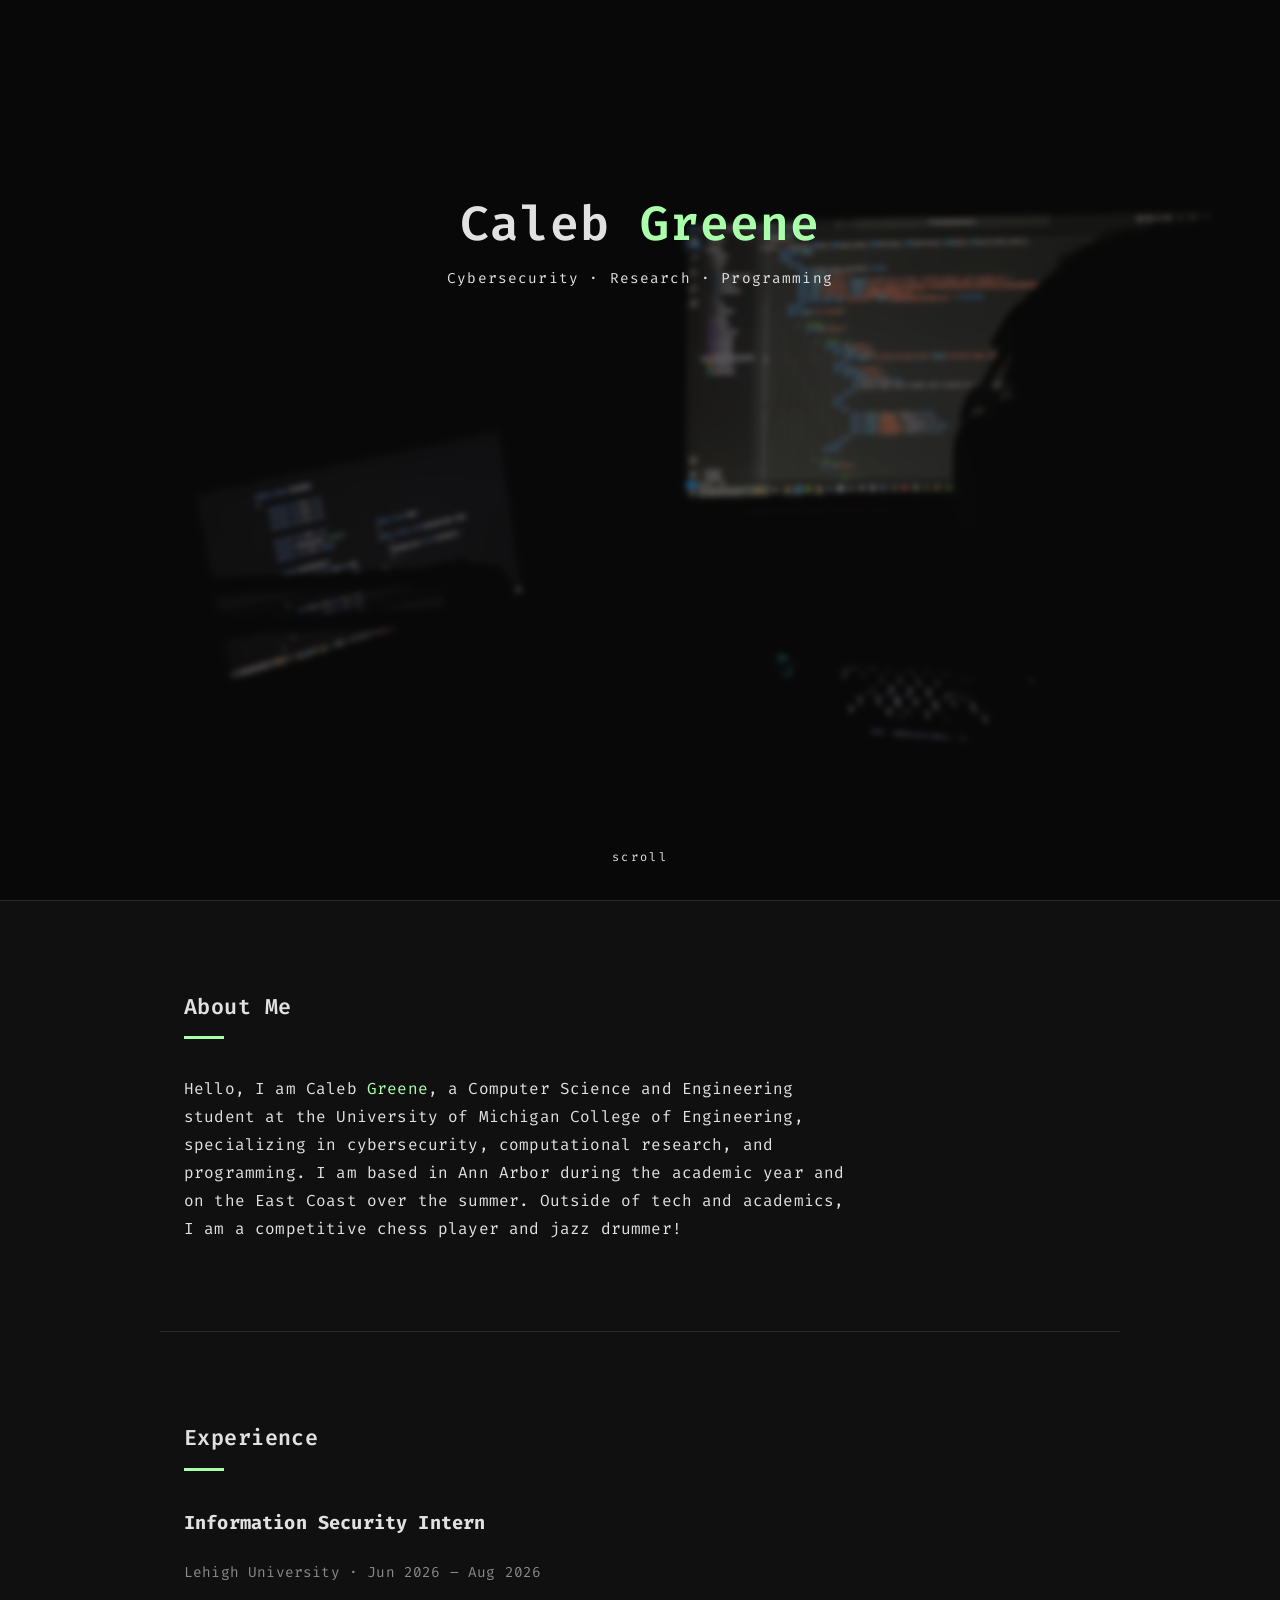
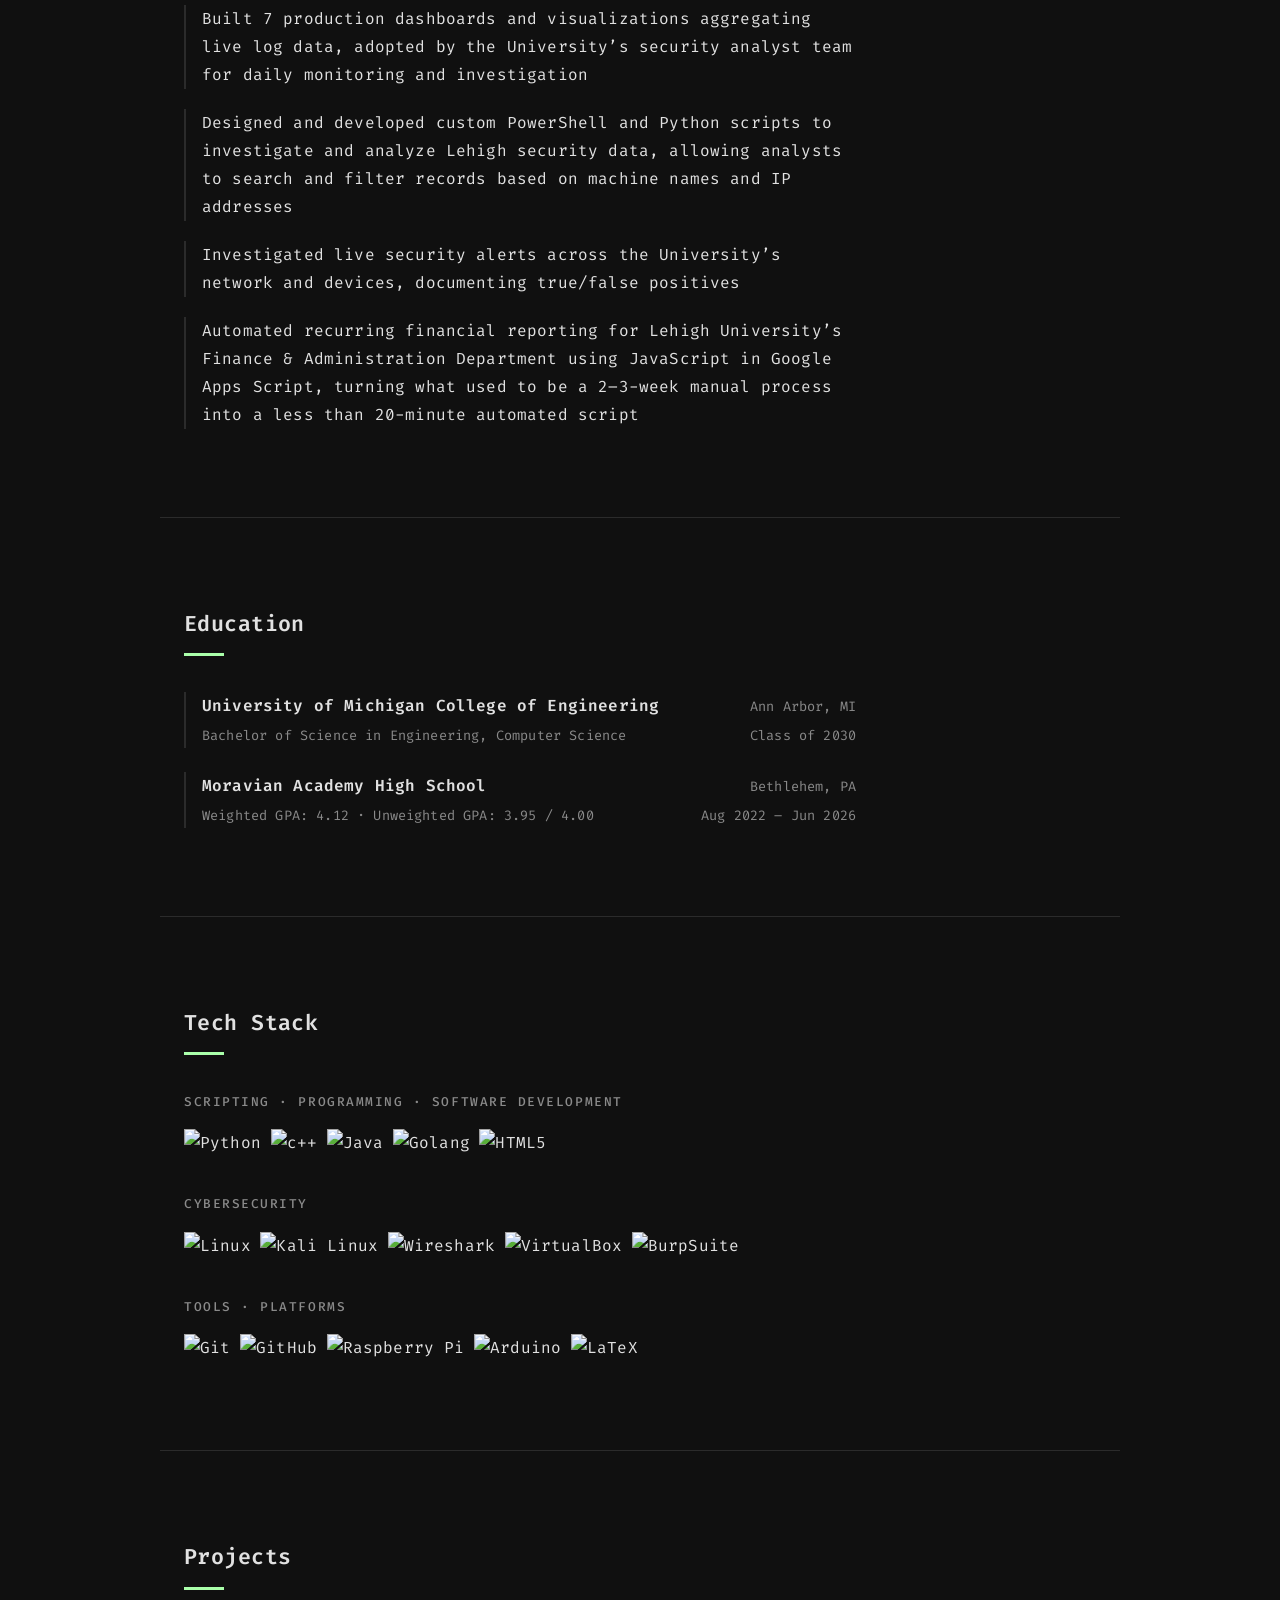
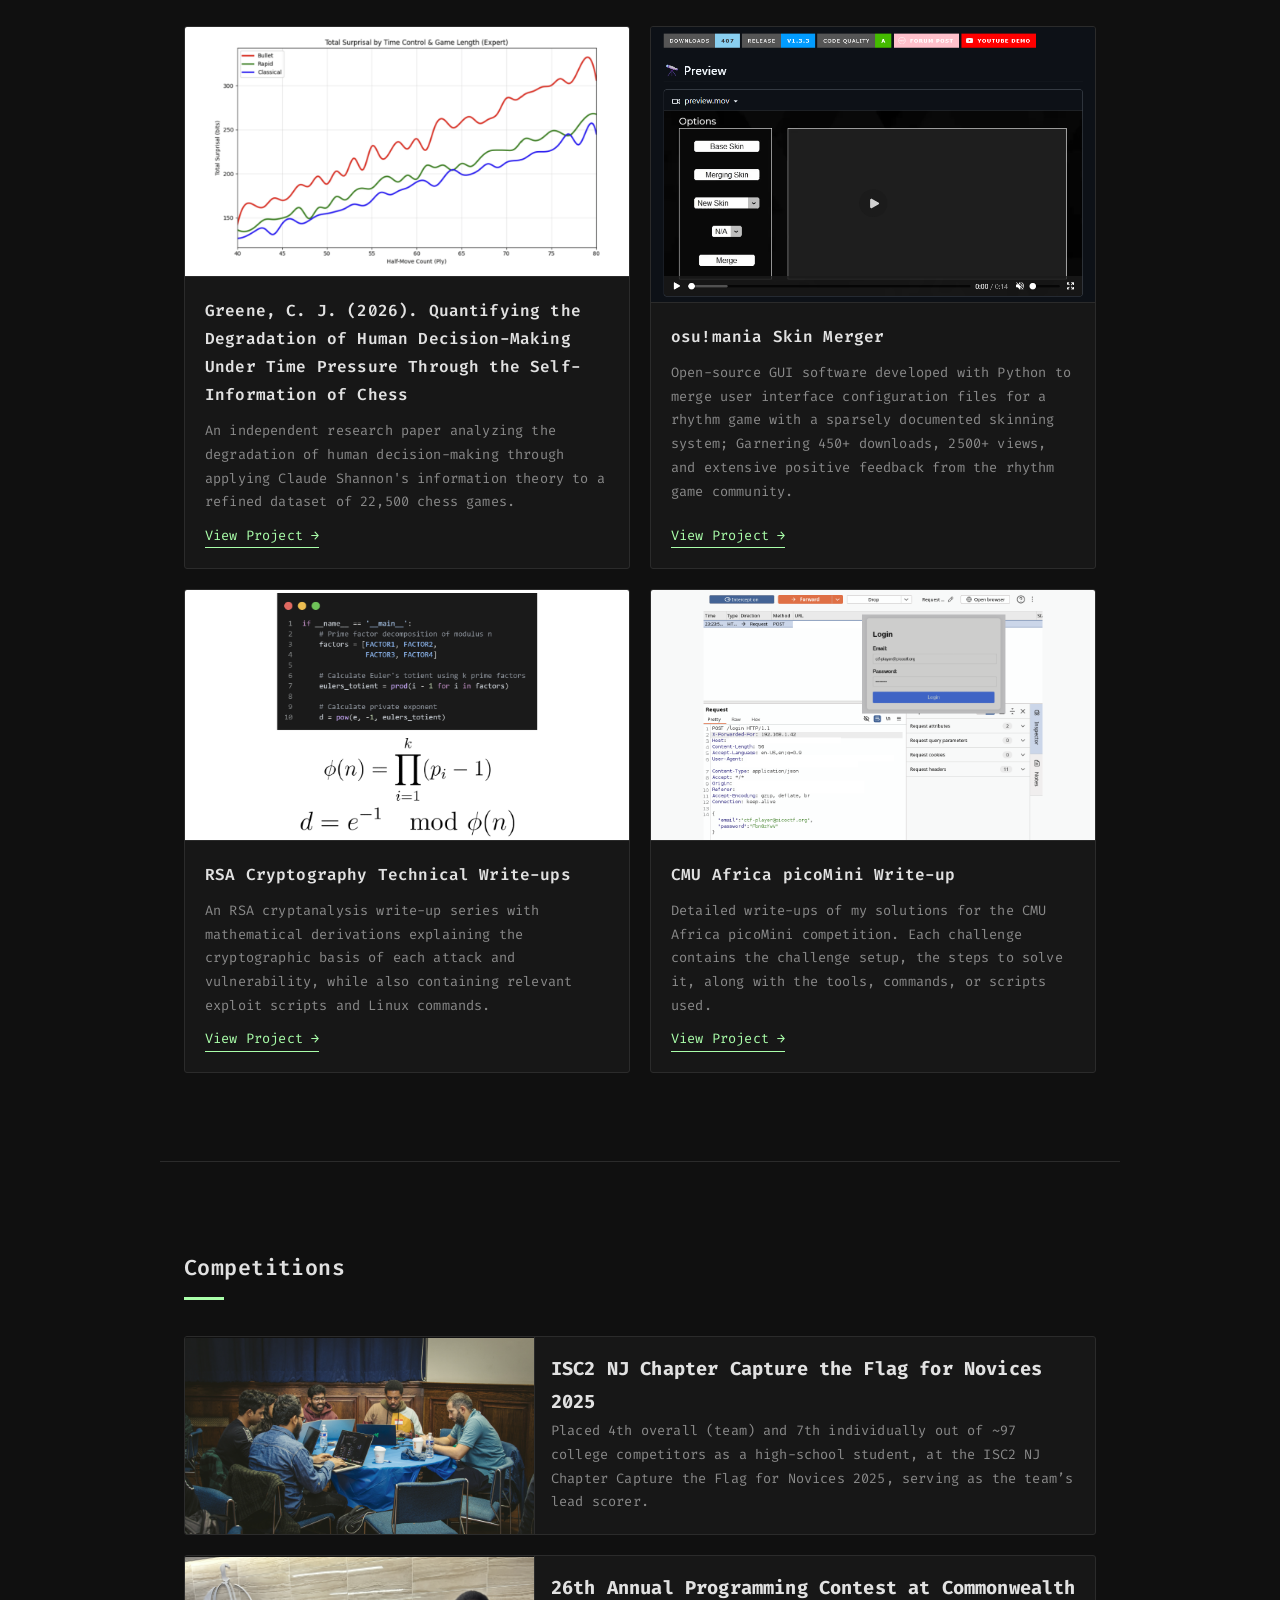
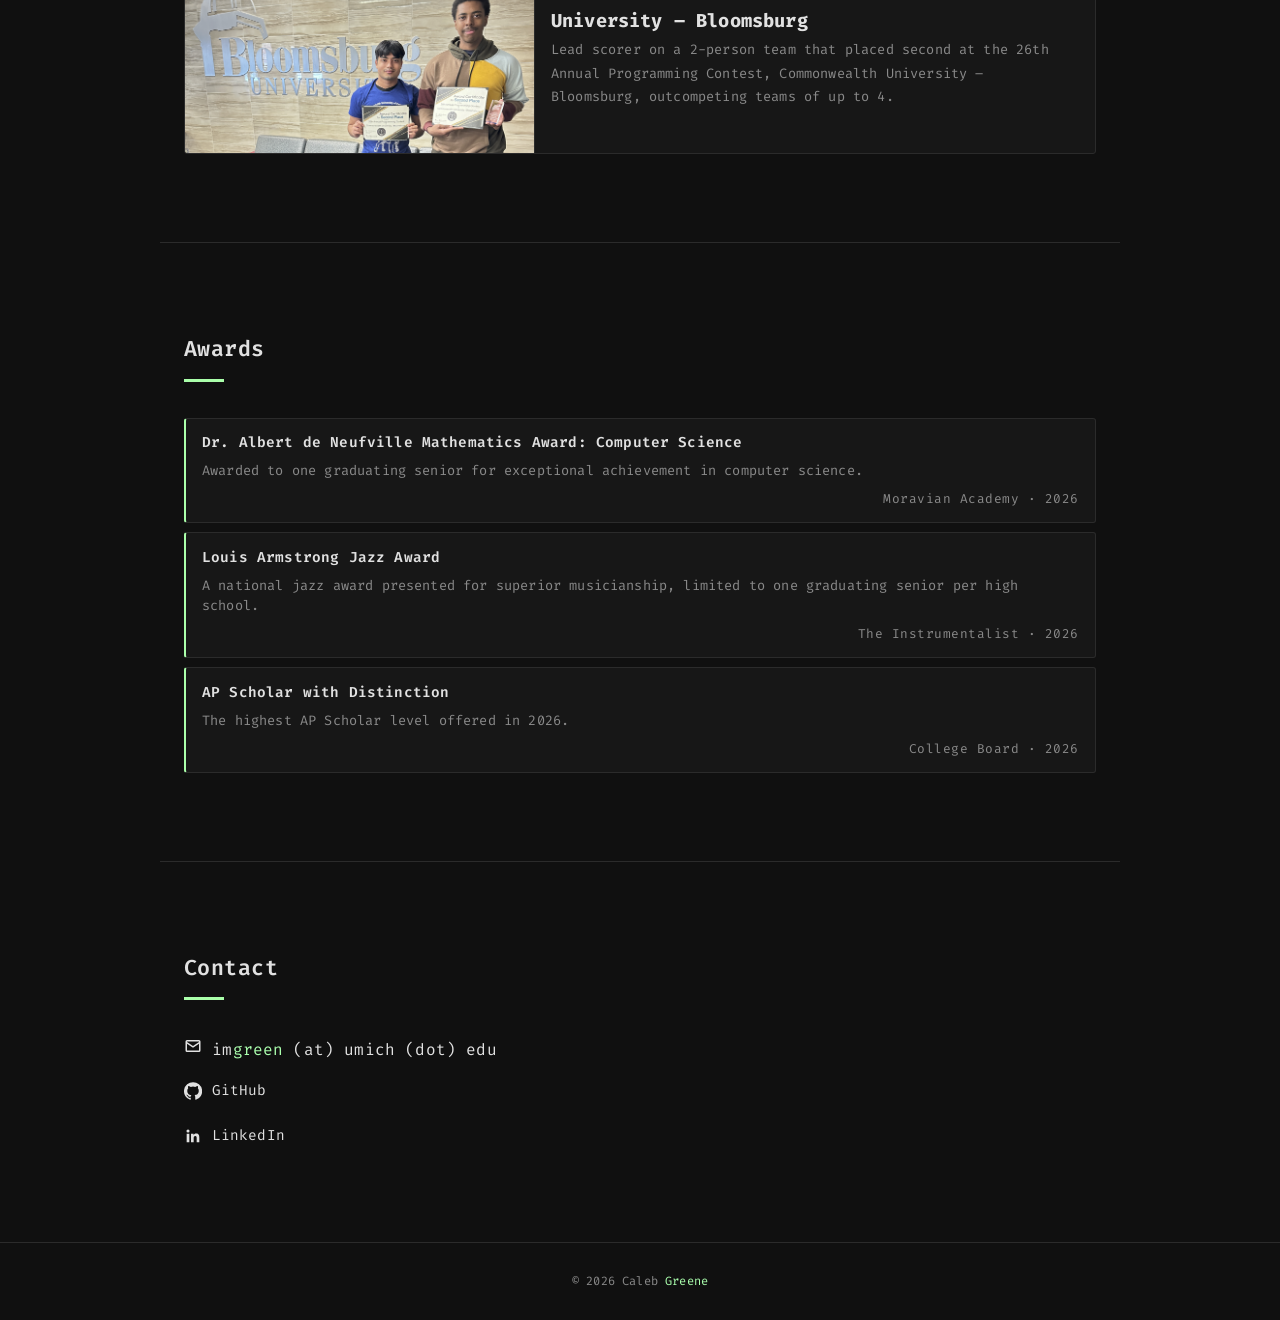
==== index.html @ 0a51665b "changed penetration testing to programming in about" ====
<!--
Website design notes :)

Symbols
  &rarr; Right arrow
  &larr; Left arrow
  &middot; Dot
  &ndash; n dash

-->

<!DOCTYPE html>
<html lang="en">

<head>
  <meta charset="UTF-8" />
  <meta name="viewport" content="width=device-width, initial-scale=1.0" />
  <title>Caleb Greene | Portfolio</title>
  <meta name="description" content="Caleb Greene's Cybersecurity & Research Portfolio Website" />
  <link rel="preconnect" href="https://fonts.googleapis.com" />
  <link rel="preconnect" href="https://fonts.gstatic.com" crossorigin />
  <link href="https://fonts.googleapis.com/css2?family=Fira+Code:wght@400;500;600&display=swap" rel="stylesheet" />
  <link rel="stylesheet" href="css/style.css" />

  <link rel="icon" type="image/x-icon" href="assets/favicon.png">

  <!-- import three js stuff for 3d model -->
  <script type="importmap">
    {
      "imports": {
        "three": "https://unpkg.com/three@0.185.1/build/three.module.js",
        "three/addons/": "https://unpkg.com/three@0.185.1/examples/jsm/"
      }
    }
  </script>
  <script type="module" src="js/land-model.js"></script>

</head>

<body>

  <!-- header -->
  <header class="site-header" id="siteHeader">
    <div class="inner">
      <span class="brand">Caleb <span style="color: #aaffad;">Greene</span></span>
      <nav aria-label="Primary">
        <a href="#about">About</a>
        <a href="#experience">Experience</a>
        <a href="#education">Education</a>
        <a href="#tech-stack">Tech Stack</a>
        <a href="#projects">Projects</a>
        <a href="#competitions">Competitions</a>
        <a href="#awards">Awards</a>
        <a href="#contact">Contact</a>
      </nav>
    </div>
  </header>

  <!-- landing page -->
  <div class="land" id="land">
    <img src="assets/bg.jpg" alt="Background Image" />
    <div class="land-content">
      <h1>Caleb <span data-hex="#aaffaa" style="color: #aaffaa;">Greene</span></h1>
      <p class="tagline">Cybersecurity &middot; Research &middot; Programming</p>
      <div class="land-model" id="landModel" role="img" aria-label="drag to rotate, scroll to zoom"></div>
    </div>
    <div class="scroll-cue">
      <span>scroll</span>
    </div>
  </div>

  <div class="land-spacer" aria-hidden="true"></div>

  <main>

    <!-- ============================== about ============================== -->
    <section class="section reveal" id="about">
      <h2>About Me</h2>
      <div class="about-text">
        <p>
          Hello, I am Caleb <span data-hex="#aaffaa" style="color: #aaffaa;">Greene</span>, a Computer Science and
          Engineering student at the University of Michigan College of Engineering, specializing in cybersecurity,
          computational research, and programming. I am based in Ann Arbor during the academic year and on the
          East Coast over the summer. Outside of tech and academics, I am a competitive chess player and jazz drummer!
        </p>
      </div>
    </section>

    <!-- ============================ experience =========================== -->
    <section class="section reveal" id="experience">
      <h2>Experience</h2>
      <div class="about-text">
        <h3>Information Security Intern</h3>
        <p class="dim">Lehigh University · Jun 2026 &ndash; Aug 2026</p>

        <div class="edu-entry">
          <div class="edu-line">
            <span class="edu-line__left">Built 7 production dashboards and visualizations aggregating live log data, adopted by the University’s security analyst team for daily monitoring and investigation</span>
          </div>
        </div>

        <div class="edu-entry">
          <div class="edu-line">
            <span class="edu-line__left">Designed and developed custom PowerShell and Python scripts to investigate and analyze Lehigh security data, allowing analysts to search and filter records based on machine names and IP addresses</span>
          </div>
        </div>

        <div class="edu-entry">
          <div class="edu-line">
            <span class="edu-line__left">Investigated live security alerts across the University’s network and devices, documenting true/false positives</span>
          </div>
        </div>

        <div class="edu-entry">
          <div class="edu-line">
            <span class="edu-line__left">Automated recurring financial reporting for Lehigh University’s Finance & Administration Department using JavaScript in Google Apps Script, turning what used to be a 2–3-week manual process into a less than 20-minute automated script</span>
          </div>
        </div>

      </div>
    </section>

    <!-- ============================ education =========================== -->
    <section class="section reveal" id="education">
      <h2>Education</h2>
      <div class="edu-list">

        <div class="edu-entry">
          <div class="edu-line edu-line--primary">
            <span class="edu-line__left">University of Michigan College of Engineering</span>
            <span class="edu-line__right">Ann Arbor, MI</span>
          </div>
          <div class="edu-line edu-line--secondary">
            <span class="edu-line__left">Bachelor of Science in Engineering, Computer Science</span>
            <span class="edu-line__right">Class of 2030</span>
          </div>
        </div>

        <div class="edu-entry">
          <div class="edu-line edu-line--primary">
            <span class="edu-line__left">Moravian Academy High School</span>
            <span class="edu-line__right">Bethlehem, PA</span>
          </div>
          <div class="edu-line edu-line--secondary">
            <span class="edu-line__left">Weighted GPA: 4.12 &middot; Unweighted GPA: 3.95 / 4.00</span>
            <span class="edu-line__right">Aug 2022 &ndash; Jun 2026</span>
          </div>
        </div>

      </div>
    </section>

    <!-- ============================== tech stack ============================= -->
    <section class="section reveal" id="tech-stack">
      <h2>Tech Stack</h2>

      <div class="skills-group">
        <h3>Scripting &middot; Programming &middot; Software Development</h3>
        <div class="badge-grid">
          <img src="https://img.shields.io/badge/python-e0e0e0?style=for-the-badge&logo=python&logoColor=121212"
            alt="Python" />
          <img src="https://img.shields.io/badge/c++-e0e0e0?style=for-the-badge&logo=cplusplus&logoColor=121212"
            alt="c++" />
          <img src="https://img.shields.io/badge/java-e0e0e0?style=for-the-badge&logo=openjdk&logoColor=121212"
            alt="Java" />
          <img src="https://img.shields.io/badge/golang-e0e0e0?style=for-the-badge&logo=go&logoColor=121212"
            alt="Golang" />
          <img src="https://img.shields.io/badge/html5-e0e0e0?style=for-the-badge&logo=html5&logoColor=121212"
            alt="HTML5" />
        </div>
      </div>

      <div class="skills-group">
        <h3>Cybersecurity</h3>
        <div class="badge-grid">
          <img src="https://img.shields.io/badge/linux-e0e0e0?style=for-the-badge&logo=linux&logoColor=121212"
            alt="Linux" />
          <img src="https://img.shields.io/badge/kali_linux-e0e0e0?style=for-the-badge&logo=kalilinux&logoColor=121212"
            alt="Kali Linux" />
          <img src="https://img.shields.io/badge/wireshark-e0e0e0?style=for-the-badge&logo=wireshark&logoColor=121212"
            alt="Wireshark" />
          <img src="https://img.shields.io/badge/virtualbox-e0e0e0?style=for-the-badge&logo=virtualbox&logoColor=121212"
            alt="VirtualBox" />
          <img src="https://img.shields.io/badge/burpsuite-e0e0e0?style=for-the-badge&logo=burpsuite&logoColor=121212"
            alt="BurpSuite" />
        </div>
      </div>

      <div class="skills-group">
        <h3>Tools &middot; Platforms</h3>
        <div class="badge-grid">
          <img src="https://img.shields.io/badge/git-e0e0e0?style=for-the-badge&logo=git&logoColor=121212" alt="Git" />
          <img src="https://img.shields.io/badge/github-e0e0e0?style=for-the-badge&logo=github&logoColor=121212"
            alt="GitHub" />
          <img
            src="https://img.shields.io/badge/raspberry_pi-e0e0e0?style=for-the-badge&logo=raspberry-pi&logoColor=121212"
            alt="Raspberry Pi" />
          <img src="https://img.shields.io/badge/arduino-e0e0e0?style=for-the-badge&logo=arduino&logoColor=121212"
            alt="Arduino" />
          <img src="https://img.shields.io/badge/latex-e0e0e0?style=for-the-badge&logo=latex&logoColor=121212"
            alt="LaTeX" />
        </div>
      </div>
    </section>

    <!-- ============================= projects ============================ -->
    <section class="section reveal" id="projects">
      <h2>Projects</h2>
      <div class="project-grid">

        <article class="project-card">
          <div class="thumb" aria-hidden="true">
            <img src="assets/chess_graph.png" alt="Chess research graph displaying total surprisal by time control & game length" />
          </div>

          <div class="body">
            <h3>Greene, C. J. (2026). Quantifying the Degradation of Human Decision-Making Under Time Pressure Through
              the Self-Information of Chess</h3>
            <p>An independent research paper analyzing the degradation of human decision-making through applying Claude
              Shannon's information theory to a refined dataset of 22,500 chess games.</p>
            <a class="view-link" href="projects/research.html">View Project →</a>
          </div>
        </article>

        <article class="project-card">
          <div class="thumb" aria-hidden="true">
            <img src="assets/osu.png" alt="Visual demo of the osu!mania skin merger GUI" />
          </div>
          <div class="body">
            <h3>osu!mania Skin Merger</h3>
            <p>Open-source GUI software developed with Python to merge user interface configuration files for a rhythm game with a
              sparsely documented skinning system; Garnering 450+ downloads, 2500+ views, and extensive positive feedback from the rhythm game community.</p>
            <a class="view-link" href="projects/osu!mania-Skin-Merger.html">View Project &rarr;</a>
          </div>
        </article>

        <article class="project-card">
          <div class="thumb" aria-hidden="true">
            <img src="assets/rsa_image.png" alt="Preview of the RSA cryptography technical write-ups" />
          </div>
          <div class="body">
            <h3>RSA Cryptography Technical Write-ups</h3>
            <p>An RSA cryptanalysis write-up series with mathematical derivations explaining the cryptographic basis of
              each attack and vulnerability, while also containing relevant exploit scripts and Linux commands.</p>
            <a class="view-link" href="projects/RSA-Cryptography-Technical-Write-ups.html">View Project &rarr;</a>
          </div>
        </article>

        <article class="project-card">
          <div class="thumb" aria-hidden="true">
            <img src="assets/cmuAfrica.png" alt="Preview of a web exploitation CTF challenge" />
          </div>
          <div class="body">
            <h3>CMU Africa picoMini Write-up</h3>
            <p>Detailed write-ups of my solutions for the CMU Africa picoMini competition. Each challenge contains the
              challenge setup, the steps to solve it, along with the tools, commands, or scripts used.</p>
            <a class="view-link" href="projects/CMU-Africa-picoMini-Writeup.html">View Project &rarr;</a>
          </div>
        </article>

      </div>
    </section>

    <!-- ============================= competitions ============================= -->
    <section class="section reveal" id="competitions">
      <h2>Competitions</h2>

      <div class="competition-grid">

        <article class="competition-card">
          <div class="competition-thumb" aria-hidden="true">
            <img src="assets/ctf_comp.png" alt="Photo of Caleb's team competing at the ISC2 NJ Chapter Capture the Flag for Novices 2025" />
          </div>
          <div class="body">
            <h3>ISC2 NJ Chapter Capture the Flag for Novices 2025</h3>
            <p>Placed 4th overall (team) and 7th individually out of ~97 college competitors as a high-school student,
              at the ISC2 NJ Chapter Capture the Flag for Novices 2025, serving as the team’s lead scorer.</p>
          </div>
        </article>

        <article class="competition-card">
          <div class="competition-thumb" aria-hidden="true">
            <img src="assets/BloomsburgPhoto.png" alt="Photo of Caleb holding the second place award" />
          </div>
          <div class="body">
            <h3>26th Annual Programming Contest at Commonwealth University – Bloomsburg</h3>
            <p>Lead scorer on a 2-person team that placed second at the 26th Annual Programming Contest, Commonwealth
              University – Bloomsburg, outcompeting teams of up to 4.</p>
          </div>
        </article>

      </div>
    </section>

    <!-- ============================= awards ============================= -->
    <section class="section reveal" id="awards">
      <h2>Awards</h2>
      <div class="award-grid">
        <article class="award-card">
          <h3>Dr. Albert de Neufville Mathematics Award: Computer Science</h3>
          <p class="award-desc">Awarded to one graduating senior for exceptional achievement in computer science.</p>
          <p class="award-from">Moravian Academy &middot; 2026</p>
        </article>

        <article class="award-card">
          <h3>Louis Armstrong Jazz Award</h3>
          <p class="award-desc">A national jazz award presented for superior musicianship, limited to one graduating senior per high school.</p>
          <p class="award-from">The Instrumentalist &middot; 2026</p>
        </article>

        <article class="award-card">
          <h3>AP Scholar with Distinction</h3>
          <p class="award-desc">The highest AP Scholar level offered in 2026.</p>
          <p class="award-from">College Board &middot; 2026</p>
        </article>
      </div>
    </section>

    <!-- ============================= contact ============================= -->
    <section class="section reveal" id="contact">
      <h2>Contact</h2>
      <div class="connections">
        <ul>
          <li>
            <svg viewBox="0 0 24 24" aria-hidden="true">
              <path
                d="M20 4H4a2 2 0 0 0-2 2v12a2 2 0 0 0 2 2h16a2 2 0 0 0 2-2V6a2 2 0 0 0-2-2zm0 2v.51l-8 5.33L4 6.51V6h16zM4 18V8.9l7.45 4.96a1 1 0 0 0 1.1 0L20 8.9V18H4z" />
            </svg>
            <span>im<span style="color: #aaffad;">green</span> (at) umich (dot) edu</span>
            </a>
          </li>
          <li>
            <a href="https://github.com/Greenest-Guy" target="_blank" rel="noopener">
              <svg viewBox="0 0 24 24" aria-hidden="true">
                <path
                  d="M12 .3a12 12 0 0 0-3.79 23.39c.6.11.82-.26.82-.58v-2.03c-3.34.73-4.04-1.61-4.04-1.61-.55-1.39-1.33-1.76-1.33-1.76-1.09-.75.08-.73.08-.73 1.2.08 1.84 1.24 1.84 1.24 1.07 1.84 2.81 1.31 3.5 1 .1-.78.42-1.31.76-1.61-2.66-.3-5.47-1.33-5.47-5.93 0-1.31.47-2.38 1.24-3.22-.13-.3-.54-1.52.11-3.18 0 0 1.01-.32 3.3 1.23a11.5 11.5 0 0 1 6.01 0c2.29-1.55 3.3-1.23 3.3-1.23.65 1.66.24 2.88.12 3.18.77.84 1.23 1.91 1.23 3.22 0 4.61-2.81 5.63-5.49 5.92.43.38.82 1.11.82 2.24v3.32c0 .32.21.7.82.58A12 12 0 0 0 12 .3z" />
              </svg>
              <span>GitHub</span>
            </a>
          </li>
          <li>
            <a href="https://www.linkedin.com/in/calebgreenecs/" target="_blank" rel="noopener">
              <svg viewBox="0 0 24 24" aria-hidden="true">
                <path
                  d="M20.45 20.45h-3.55v-5.57c0-1.33-.03-3.04-1.85-3.04-1.86 0-2.14 1.45-2.14 2.94v5.67H9.35V9h3.41v1.56h.05c.47-.9 1.63-1.85 3.36-1.85 3.6 0 4.27 2.37 4.27 5.46v6.28zM5.34 7.43a2.06 2.06 0 1 1 0-4.12 2.06 2.06 0 0 1 0 4.12zM7.12 20.45H3.55V9h3.57v11.45z" />
              </svg>
              <span>LinkedIn</span>
            </a>
          </li>
        </ul>
      </div>
    </section>

  </main>

  <footer>
    <p>© <span id="year">2026</span> Caleb <span style="color: #aaffad;">Greene</span></p>
  </footer>

  <script src="js/main.js"></script>
</body>

</html>
---- css/style.css ----
:root {
  --bg:          #101010;
  --header-card:   #171717;
  --border:      #2b2b2b;
  --text:        #e1e1e1;
  --subtext:    #8a8a8a;
  --accent:      #aaffaa;
  --mono: "Fira Code", ui-monospace, "SF Mono", "Roboto Mono",
          Menlo, Consolas, monospace;
}

* { margin: 0; padding: 0; box-sizing: border-box; }

html { scroll-behavior: smooth; }

body {
  background: var(--bg);
  color: var(--text);
  font-family: var(--mono);
  font-size: 16px;
  line-height: 1.75;
  letter-spacing: 0.01em;
  -webkit-font-smoothing: antialiased;
}

html, body {
  overflow-x: hidden;
  scrollbar-width: none; /* bye bye scroll bar */
}

::selection { background: var(--accent); color: #121212; }

img { display: block; max-width: 100%; }

/* --------------------------------------------------------------------------
   links
   -------------------------------------------------------------------------- */

a {
  color: var(--text);
  text-decoration: none;
  border-bottom: 1px solid transparent;
  transition: color 160ms ease, border-color 160ms ease;
}

a:hover,
a:focus-visible {
  color: var(--accent);
  border-bottom-color: var(--accent);
}

:focus-visible {
  outline: 2px solid var(--accent);
  outline-offset: 3px;
}

/* --------------------------------------------------------------------------
   header
   -------------------------------------------------------------------------- */

.site-header {
  position: fixed;
  top: 0; left: 0; right: 0;
  z-index: 20;
  background: var(--header-card);
  border-bottom: 1px solid var(--border);
  opacity: 0;
  pointer-events: none;
  transform: translateY(-6px);
  transition: opacity 240ms ease, transform 240ms ease;
}

.site-header.is-visible {
  opacity: 1;
  pointer-events: auto;
  transform: translateY(0);
}

.site-header .inner {
  max-width: 960px;
  margin: 0 auto;
  padding: 0.75rem 1.5rem;
  display: flex;
  align-items: baseline;
  justify-content: space-between;
  gap: 1rem;
}

.site-header .brand {
  font-size: 0.9rem;
  font-weight: 600;
  color: var(--text);
}

.site-header nav {
  display: flex;
  gap: 1.25rem;
  flex-wrap: wrap;
}

.site-header nav a {
  font-size: 0.8rem;
  color: var(--subtext);
}

.site-header nav a:hover,
.site-header nav a:focus-visible { color: var(--accent); }

/* subpages always show the header */
.site-header.always-on {
  opacity: 1;
  pointer-events: auto;
  transform: none;
}

/* remove header if it doesnt fit */
@media (max-width: 640px) {
  .site-header nav { display: none; }
}

/* --------------------------------------------------------------------------
   landing page
   -------------------------------------------------------------------------- */

.land {
  position: fixed;
  inset: 0;
  z-index: 0;
  will-change: opacity;
}

.land img {
  width: 100%;
  height: 100%;
  object-fit: cover;
  filter: blur(3px);
  transform: scale(1.05);
}

.land::after {
  content: "";
  position: absolute;
  inset: 0;
  background: rgba(18, 18, 18, 0.45);
}

.land-content {
  position: absolute;
  inset: 0;
  z-index: 1;
  display: flex;
  flex-direction: column;
  align-items: center;
  justify-content: center;
  gap: 1.5rem;
  padding: 1.5rem;
  text-align: center;
}

.land-content h1 {
  font-size: clamp(3rem, 4vw, 2.4rem);
  font-weight: 600;
  letter-spacing: 0.02em;
  line-height: .75;
  color: var(--text);
}

.land-content .tagline {
  font-size: 0.9rem;
  letter-spacing: 0.08em;
  color: var(--text);
}

.land-model {
  width: min(520px, 88vw);
  height: min(42vh, 380px);
  cursor: grab;
}

.land-model:active { cursor: grabbing; }

.land-model canvas { display: block; }

.scroll-cue {
  position: absolute;
  z-index: 1;
  bottom: 2rem;
  left: 50%;
  transform: translateX(-50%);
  display: flex;
  flex-direction: column;
  align-items: center;
  gap: 0.4rem;
  color: var(--text);
  animation: cue-pulse 2.2s ease-in-out infinite;
}

.scroll-cue span {
  font-size: 0.75rem;
  letter-spacing: 0.2em;
  text-transform: lowercase;
}

.scroll-cue svg { display: block; }

@keyframes cue-pulse {
  0%, 100% { opacity: 0.45; transform: translateX(-50%) translateY(0); }
  50%      { opacity: 1;    transform: translateX(-50%) translateY(5px); }
}

.land-spacer { height: 100vh; }

/* --------------------------------------------------------------------------
   main content
   -------------------------------------------------------------------------- */

main {
  position: relative;
  z-index: 10;
  background: var(--bg);
  border-top: 1px solid var(--border);
}

.section {
  max-width: 960px;
  margin: 0 auto;
  padding: 5.5rem 1.5rem;
}

.section + .section { border-top: 1px solid var(--border); }

.section > h2 {
  font-size: 1.35rem;
  font-weight: 600;
  letter-spacing: 0.02em;
  margin-bottom: 2.25rem;
}

.section > h2::after {
  content: "";
  display: block;
  width: 2.5rem;
  height: 3px;
  margin-top: 0.6rem;
  background: var(--accent);
}

/* --------------------------------------------------------------------------
   about
   -------------------------------------------------------------------------- */

.about-text {
  max-width: 42rem;
  display: grid;
  gap: 1.25rem;
}

.about-text p { color: var(--text); }
.about-text .dim { color: var(--subtext); font-size: 0.9rem; }

/* --------------------------------------------------------------------------
   skills
   -------------------------------------------------------------------------- */

.skills-group { margin-bottom: 2.25rem; }
.skills-group:last-child { margin-bottom: 0; }

.skills-group h3 {
  font-size: 0.8rem;
  font-weight: 500;
  color: var(--subtext);
  letter-spacing: 0.12em;
  text-transform: uppercase;
  margin-bottom: 1rem;
}

.badge-grid {
  display: flex;
  flex-wrap: wrap;
  gap: 0.6rem;
}

.badge-grid img {
  height: 28px;
  transition: transform 160ms ease, opacity 160ms ease;
}

/* --------------------------------------------------------------------------
   projects
   -------------------------------------------------------------------------- */

.project-grid {
  display: grid;
  grid-template-columns: repeat(2, 1fr);
  gap: 1.25rem;
}

.project-card {
  display: flex;
  flex-direction: column;
  background: var(--header-card);
  border: 1px solid var(--border);
  border-radius: 3px;
  overflow: hidden;
  transition: border-color 180ms ease, transform 180ms ease;
}

.thumb {
  aspect-ratio: 16 / 9;
  background: var(--bg);
  border-bottom: 1px solid var(--border);
  display: flex;
  align-items: center;
  justify-content: center;
  color: var(--subtext);
  font-size: 0.75rem;
  letter-spacing: 0.15em;
}

.project-card .body {
  padding: 1.25rem;
  display: flex;
  flex-direction: column;
  gap: 0.6rem;
  flex: 1;
}

.project-card h3 { font-size: 1rem; font-weight: 600; }

.project-card p {
  font-size: 0.85rem;
  color: var(--subtext);
  flex: 1;
}

.view-link {
  align-self: flex-start;
  font-size: 0.85rem;
  color: var(--accent);
  border-bottom: 1px solid var(--accent);
}

.view-link:hover,
.view-link:focus-visible { color: var(--text); border-bottom-color: var(--text); }

/* --------------------------------------------------------------------------
   competitions
   -------------------------------------------------------------------------- */
.competition-grid {
  display: grid;
  gap: 1.25rem;
}

.competition-card {
  display: flex;
  flex-direction: row;
  background: var(--header-card);
  border: 1px solid var(--border);
  border-radius: 3px;
  overflow: hidden;
  transition: border-color 180ms ease, transform 180ms ease;
}

.competition-thumb {
  flex: 0 0 350px;
  aspect-ratio: 16 / 9;
  background: var(--bg);
  border-bottom: none;
  border-right: 1px solid var(--border);
  display: flex;
  align-items: center;
  justify-content: center;
  color: var(--subtext);
  font-size: 0.75rem;
  letter-spacing: 0.15em;
}

.competition-card > *:not(.competition-thumb) {
  flex: 1;
  padding: 1rem;
  min-width: 0;
}

.competition-card .body {
  flex: 1;
  padding: 1rem;
  min-width: 0;
}

.competition-card p {
  font-size: 0.85rem;
  color: var(--subtext);
  flex: 1;
}

/* --------------------------------------------------------------------------
   contact
   -------------------------------------------------------------------------- */

.connections ul {
  list-style: none;
  display: grid;
  gap: 0.9rem;
}

.connections a {
  display: inline-flex;
  align-items: center;
  gap: 0.6rem;
  font-size: 0.9rem;
}

.connections svg {
  width: 18px;
  height: 18px;
  fill: currentColor;
  flex-shrink: 0;
}

/* --------------------------------------------------------------------------
   footer
   -------------------------------------------------------------------------- */

footer {
  position: relative;
  z-index: 10;
  background: var(--bg);
  border-top: 1px solid var(--border);
  text-align: center;
  padding: 1.75rem 1.5rem;
  font-size: 0.75rem;
  color: var(--subtext);
}

/* --------------------------------------------------------------------------
   project subpages
   -------------------------------------------------------------------------- */

.subpage {
  max-width: 860px;
  margin: 0 auto;
  padding: 6.5rem 1.5rem 4rem;
}

.subpage .back {
  font-size: 0.8rem;
  color: var(--subtext);
}

.subpage h1 {
  font-size: 1.6rem;
  font-weight: 600;
  margin: 1.5rem 0 2rem;
}

.subpage h1::after {
  content: "";
  display: block;
  width: 2.5rem;
  height: 3px;
  margin-top: 0.6rem;
  background: var(--accent);
}

.primary-image {
  aspect-ratio: 16 / 8;
  background: var(--header-card);
  border: 1px solid var(--border);
  border-radius: 3px;
  display: flex;
  align-items: center;
  justify-content: center;
  color: var(--subtext);
  font-size: 0.8rem;
  letter-spacing: 0.15em;
  margin-bottom: 2.5rem;
}

.primary-image img {
  width: 100%;
  height: 100%;
  object-fit: fill;
}

.subpage h2 {
  font-size: 0.8rem;
  font-weight: 500;
  color: var(--subtext);
  letter-spacing: 0.12em;
  text-transform: uppercase;
  margin-bottom: 1rem;
}

.subpage section { margin-bottom: 2.5rem; }

.subpage .description { max-width: 42rem; display: grid; gap: 1.1rem; }

.repo-link {
  display: inline-block;
  background: var(--accent);
  border: 1px solid var(--accent);
  border-radius: 3px;
  color: #121212;
  font-size: 0.85rem;
  padding: 0.65rem 1.5rem;
}

.repo-link:hover,
.repo-link:focus-visible {
  background: #d6fbd7;
  border-color: var(--accent);
  color: #121212;
}

/* --------------------------------------------------------------------------
   scroll reveal
   -------------------------------------------------------------------------- */

.reveal {
  opacity: 0;
  transform: translateY(14px);
  transition: opacity 500ms ease, transform 500ms ease;
}

.reveal.in { opacity: 1; transform: none; }

@media (prefers-reduced-motion: reduce) {
  html { scroll-behavior: auto; }
  .scroll-cue { animation: none; }
  .reveal { opacity: 1; transform: none; transition: none; }
  .project-card, .badge-grid img { transition: none; }
}

/* --------------------------------------------------------------------------
   responsive
   -------------------------------------------------------------------------- */

@media (max-width: 720px) {
  .project-grid { grid-template-columns: 1fr; }
  .section { padding: 4rem 1.25rem; }

  .competition-card {
    flex-direction: column;
  }
  .competition-thumb {
    flex: 0 0 auto;
    width: 100%;
    border-right: none;
    border-bottom: 1px solid var(--border);
  }

  .award-card {
    flex-direction: column;
    align-items: flex-start;
    gap: 0.3rem;
  }
  .award-card h3,
  .award-card .award-desc,
  .award-card .award-from {
    white-space: normal;
    width: 100%;
    min-width: 0;
    overflow-wrap: break-word;
    flex-shrink: 1;
  }
  .award-card .award-desc {
    overflow: visible;
    text-overflow: clip;
  }
}

/* --------------------------------------------------------------------------
   education
   -------------------------------------------------------------------------- */

.edu-list {
  display: grid;
  gap: 1.5rem;
  max-width: 42rem;
}

.edu-entry {
  padding-left: 1rem;
  border-left: 2px solid var(--border);
  transition: border-color 180ms ease;
}


.edu-line {
  display: flex;
  justify-content: space-between;
  align-items: baseline;
  gap: 1rem;
}

.edu-line__right {
  text-align: right;
  color: var(--subtext);
  white-space: nowrap;
  flex-shrink: 0;
  font-size: 0.85rem;
}

.edu-line--primary .edu-line__left {
  font-weight: 600;
  color: var(--text);
}

.edu-line--secondary {
  margin-top: 0.25rem;
}

.edu-line--secondary .edu-line__left {
  color: var(--subtext);
  font-size: 0.85rem;
}

/* --------------------------------------------------------------------------
   awards
   -------------------------------------------------------------------------- */

.award-grid {
  display: grid;
  grid-template-columns: 1fr;
  gap: 0.6rem;
}

.award-card {
  display: grid;
  grid-template-columns: 1fr auto;
  align-items: baseline;
  column-gap: 1rem;
  row-gap: 0.4rem;
  background: var(--header-card);
  border: 1px solid var(--border);
  border-left: 2px solid var(--accent);
  border-radius: 3px;
  padding: 0.7rem 1rem;
  transition: border-color 180ms ease;
}

.award-card h3 {
  grid-column: 1;
  font-size: 0.9rem;
  font-weight: 600;
  color: var(--text);
  overflow-wrap: break-word;
}

.award-card .award-from {
  grid-column: 2;
  text-align: right;
  font-size: 0.8rem;
  color: var(--subtext);
  letter-spacing: 0.04em;
  white-space: nowrap;
}

.award-card .award-desc {
  grid-column: 1 / -1;
  font-size: 0.85rem;
  line-height: 1.5;
  color: var(--subtext);
}

.award-card .award-desc:empty {
  display: none;
}

@media (max-width: 520px) {
  .award-card {
    grid-template-columns: 1fr;
  }

  .award-card .award-from {
    grid-column: 1;
    text-align: left;
  }
}
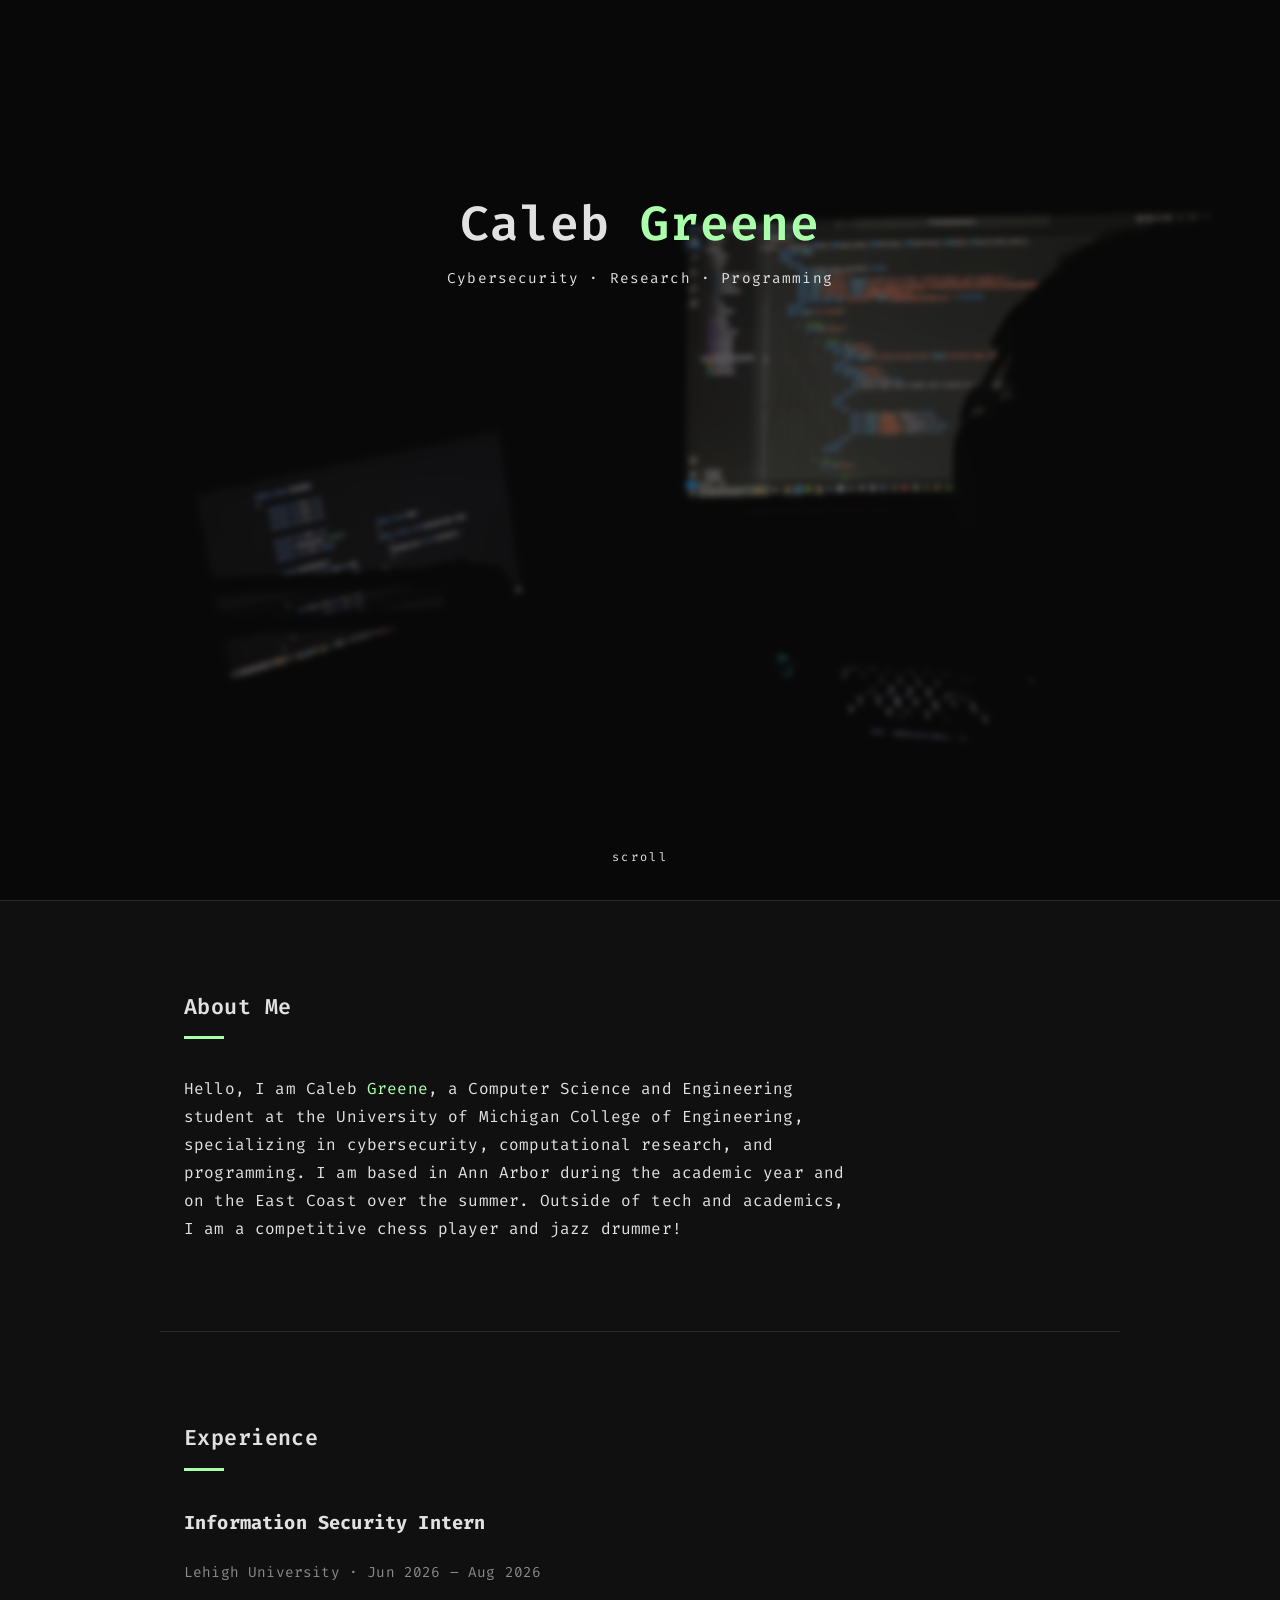
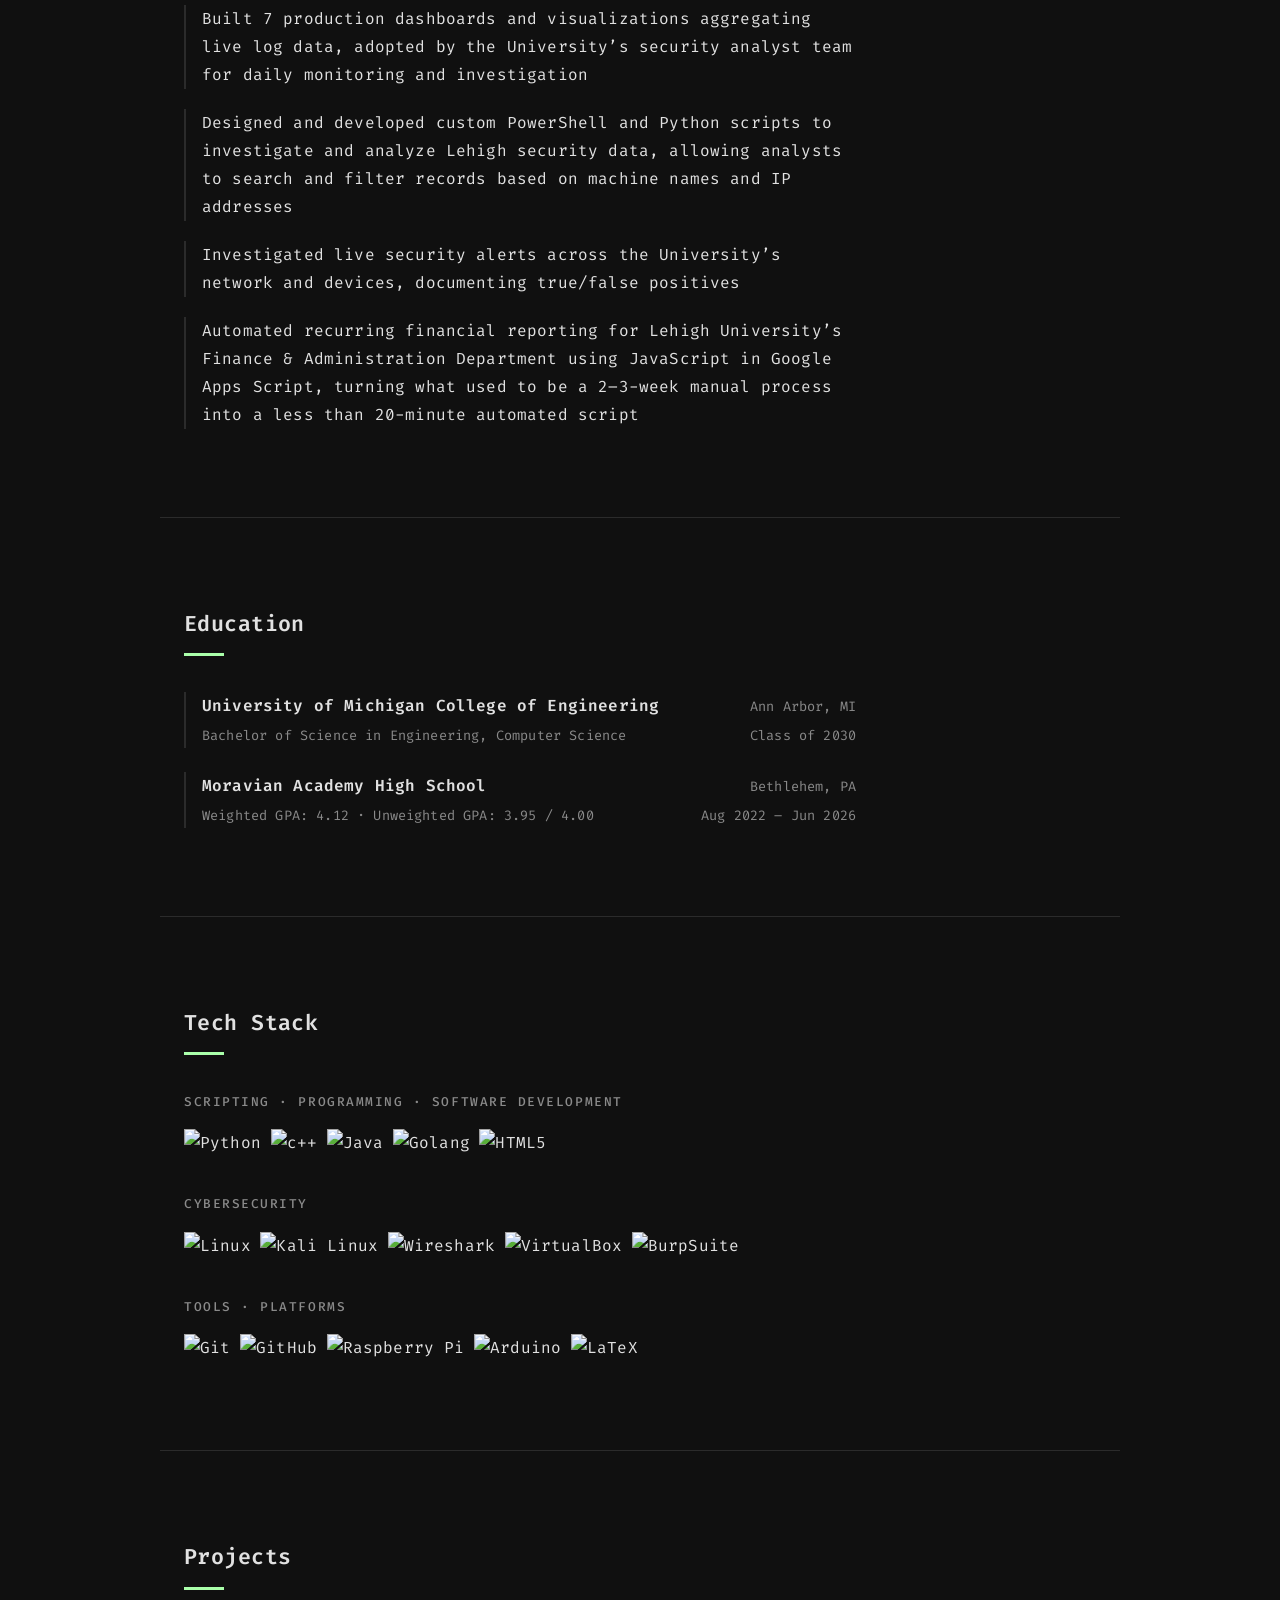
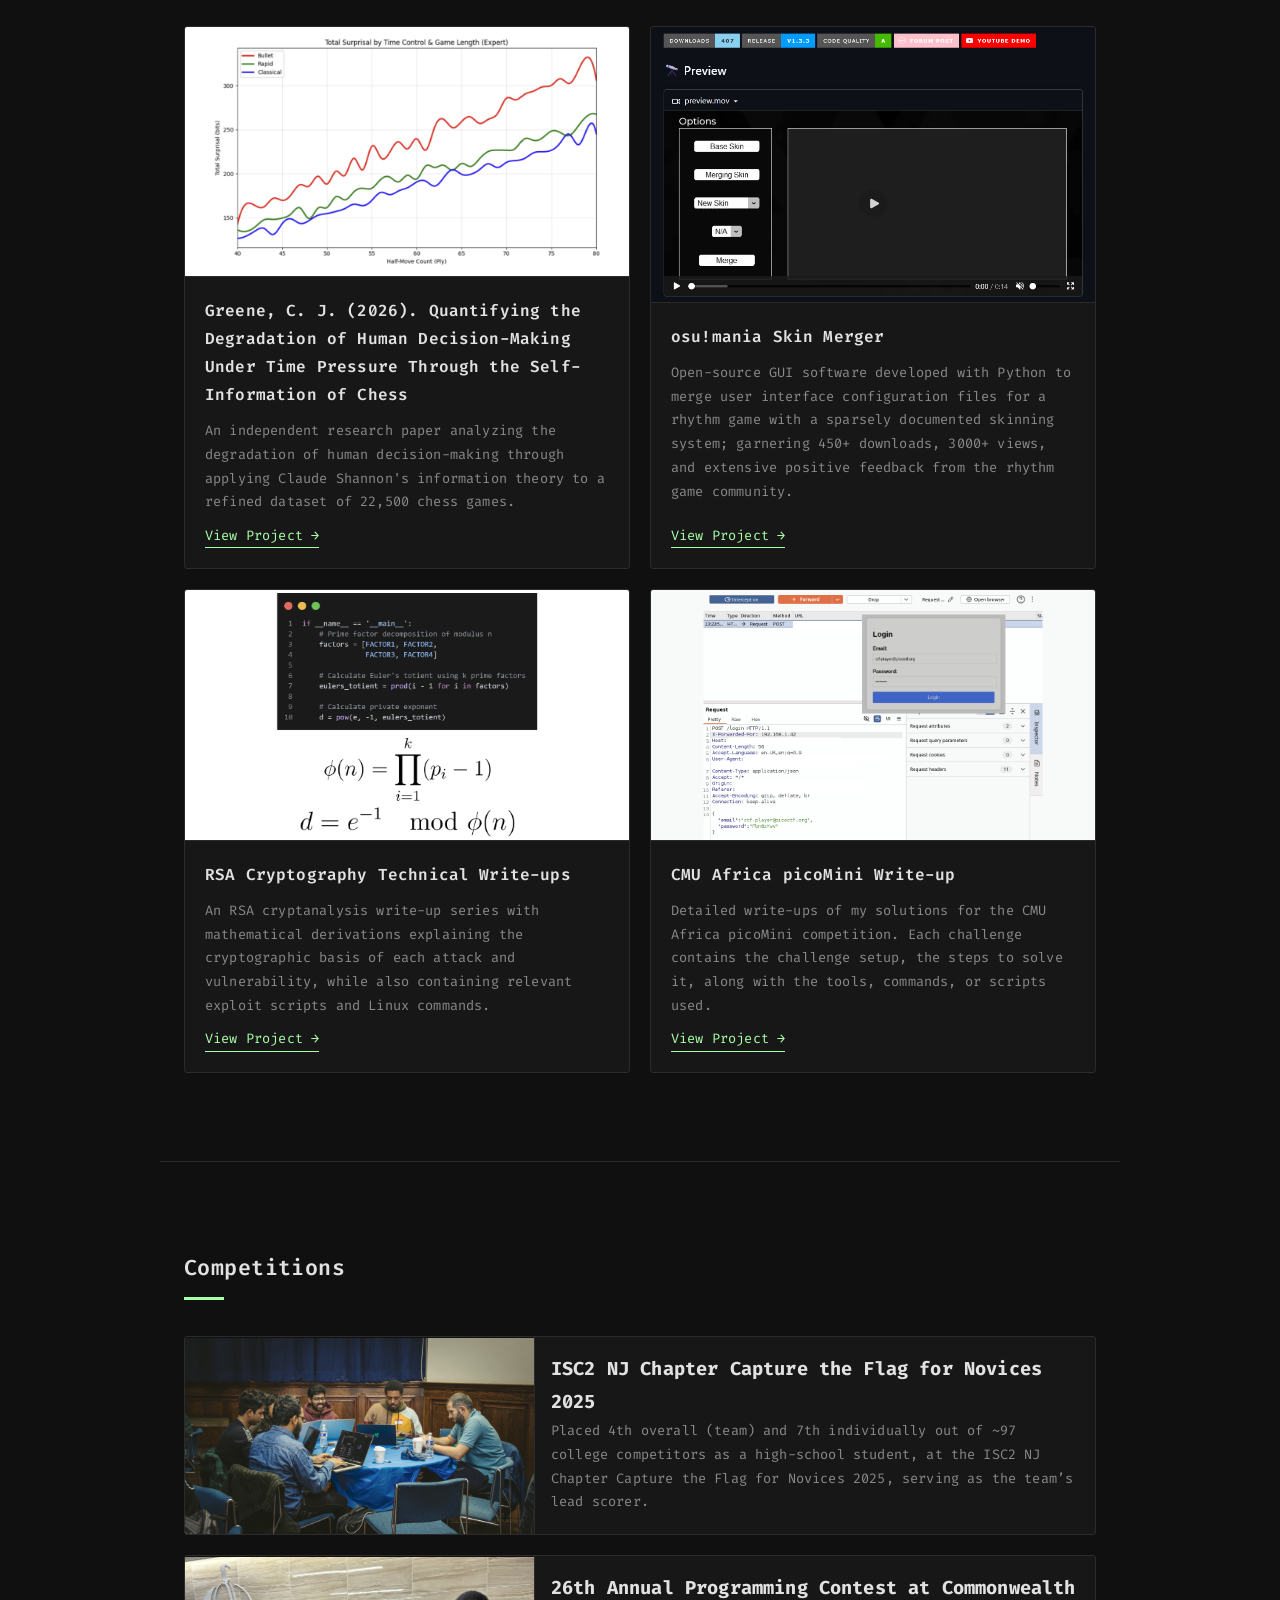
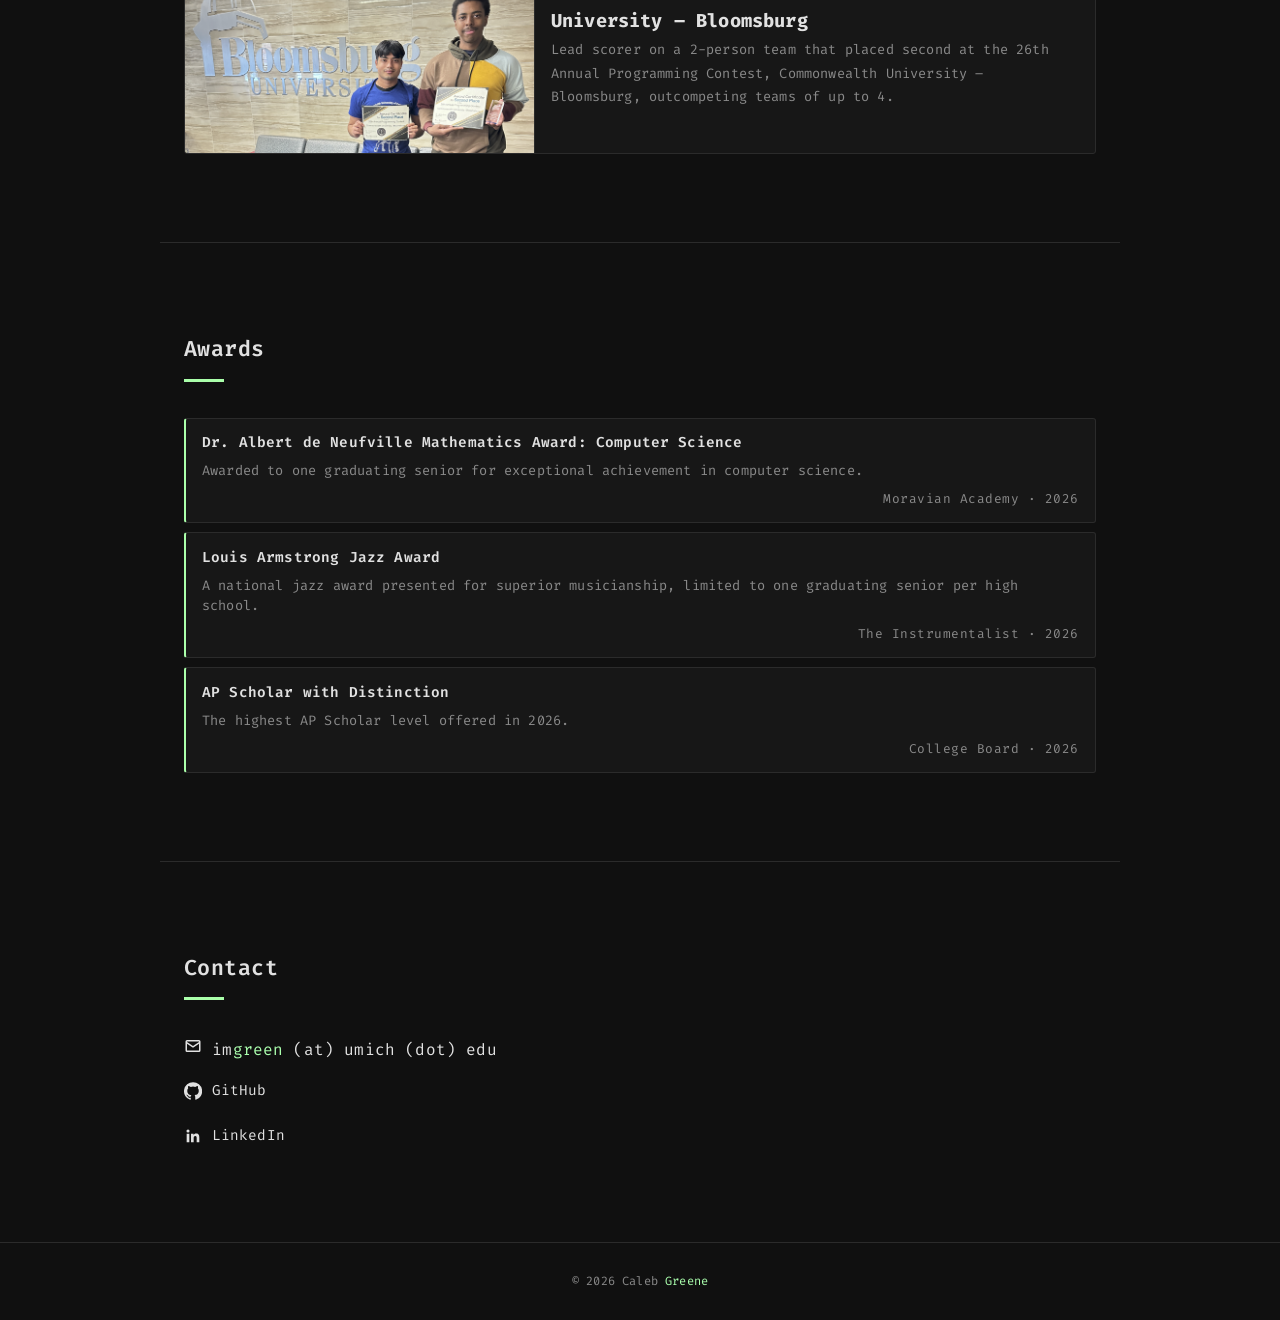
==== commit 48de8d77: "Fixed capitalization error and updated osu!mania Skin Merger numbers" ====
--- a/index.html
+++ b/index.html
@@ -229,7 +229,7 @@
           <div class="body">
             <h3>osu!mania Skin Merger</h3>
             <p>Open-source GUI software developed with Python to merge user interface configuration files for a rhythm game with a
-              sparsely documented skinning system; Garnering 450+ downloads, 2500+ views, and extensive positive feedback from the rhythm game community.</p>
+              sparsely documented skinning system; garnering 450+ downloads, 3000+ views, and extensive positive feedback from the rhythm game community.</p>
             <a class="view-link" href="projects/osu!mania-Skin-Merger.html">View Project &rarr;</a>
           </div>
         </article>
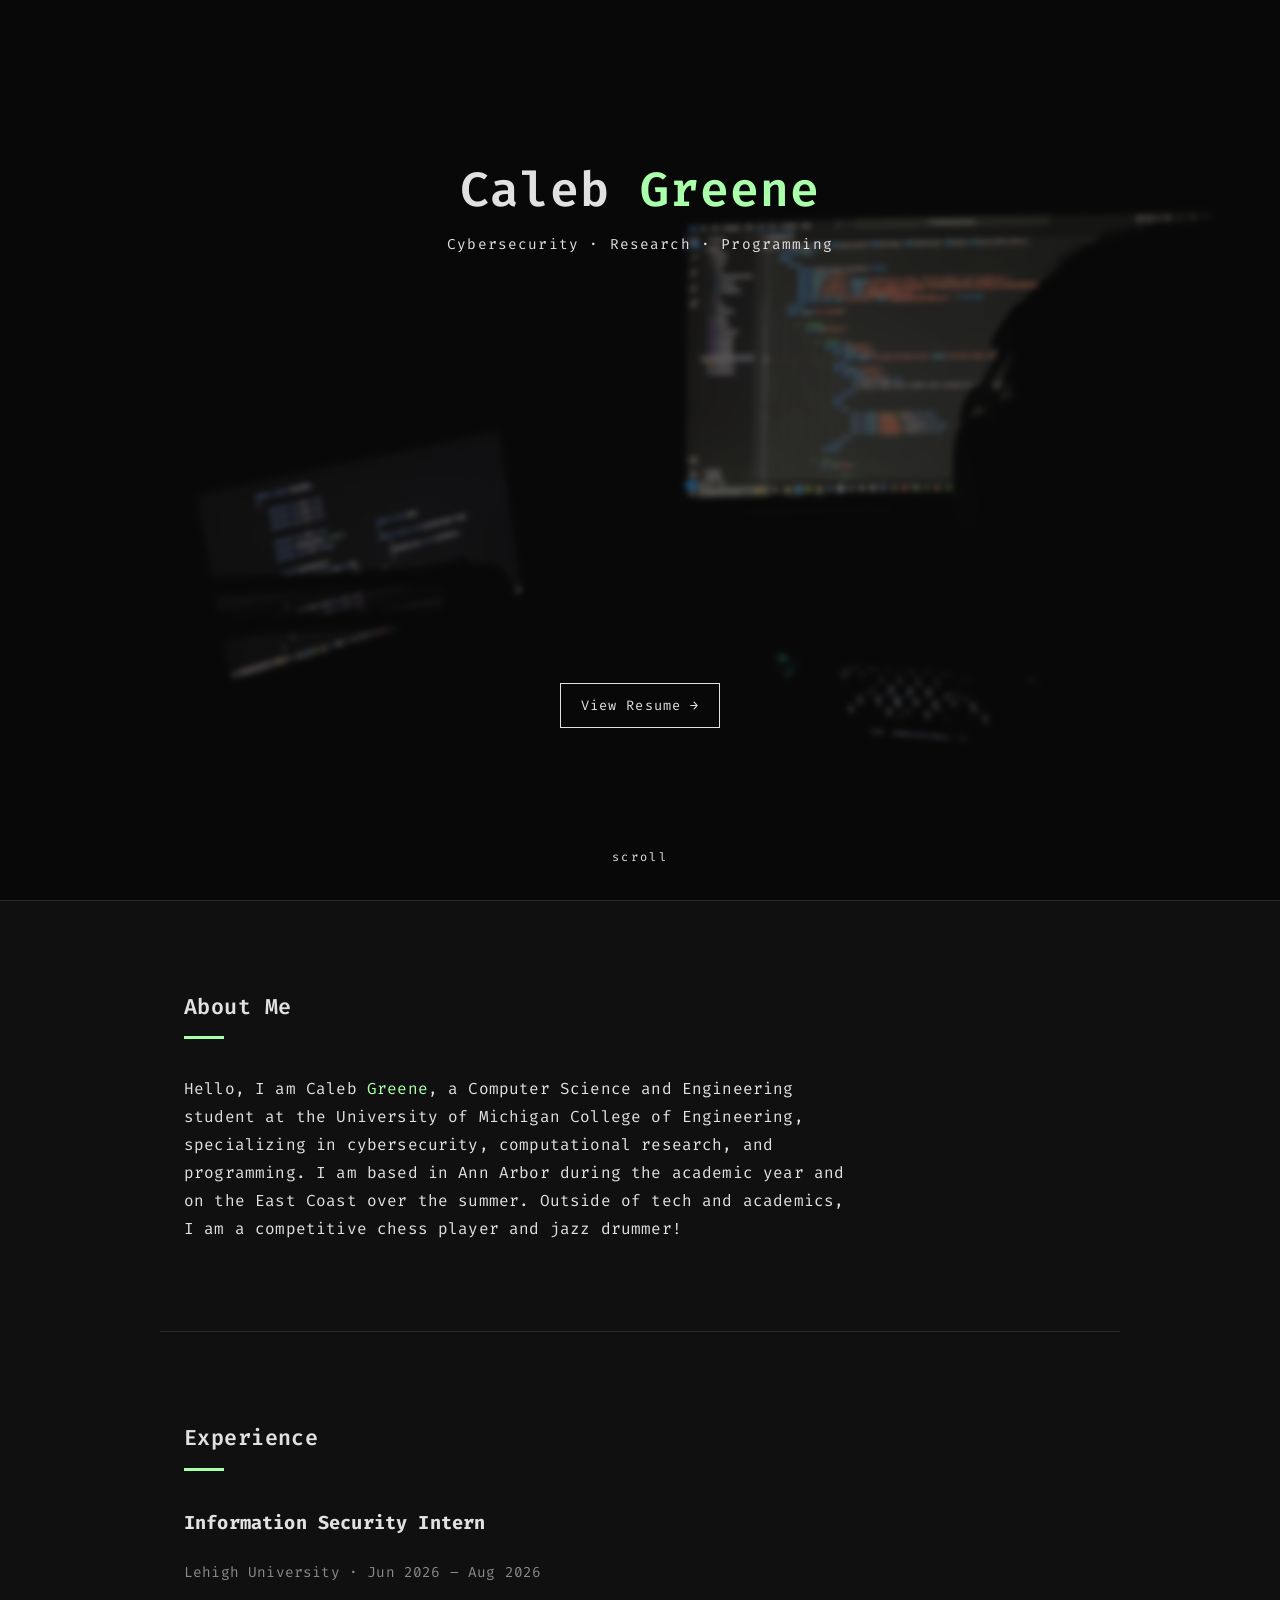
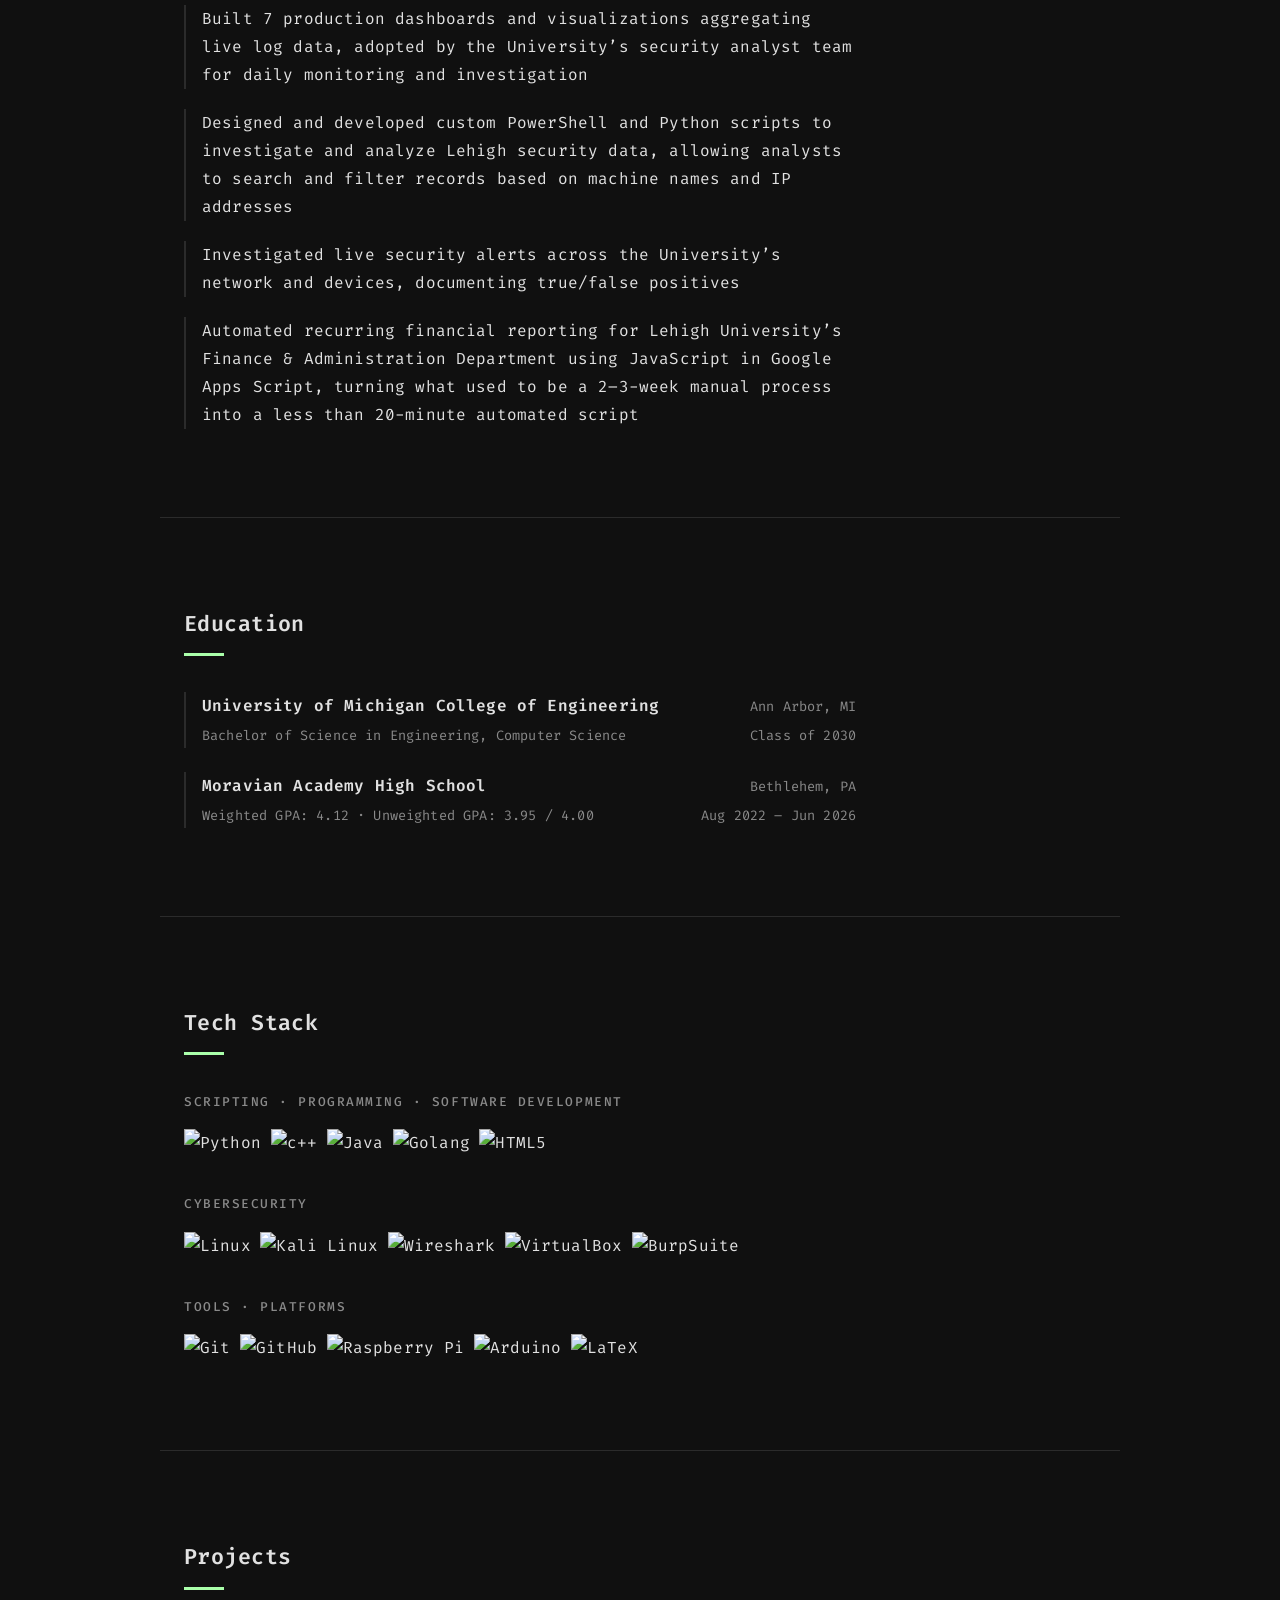
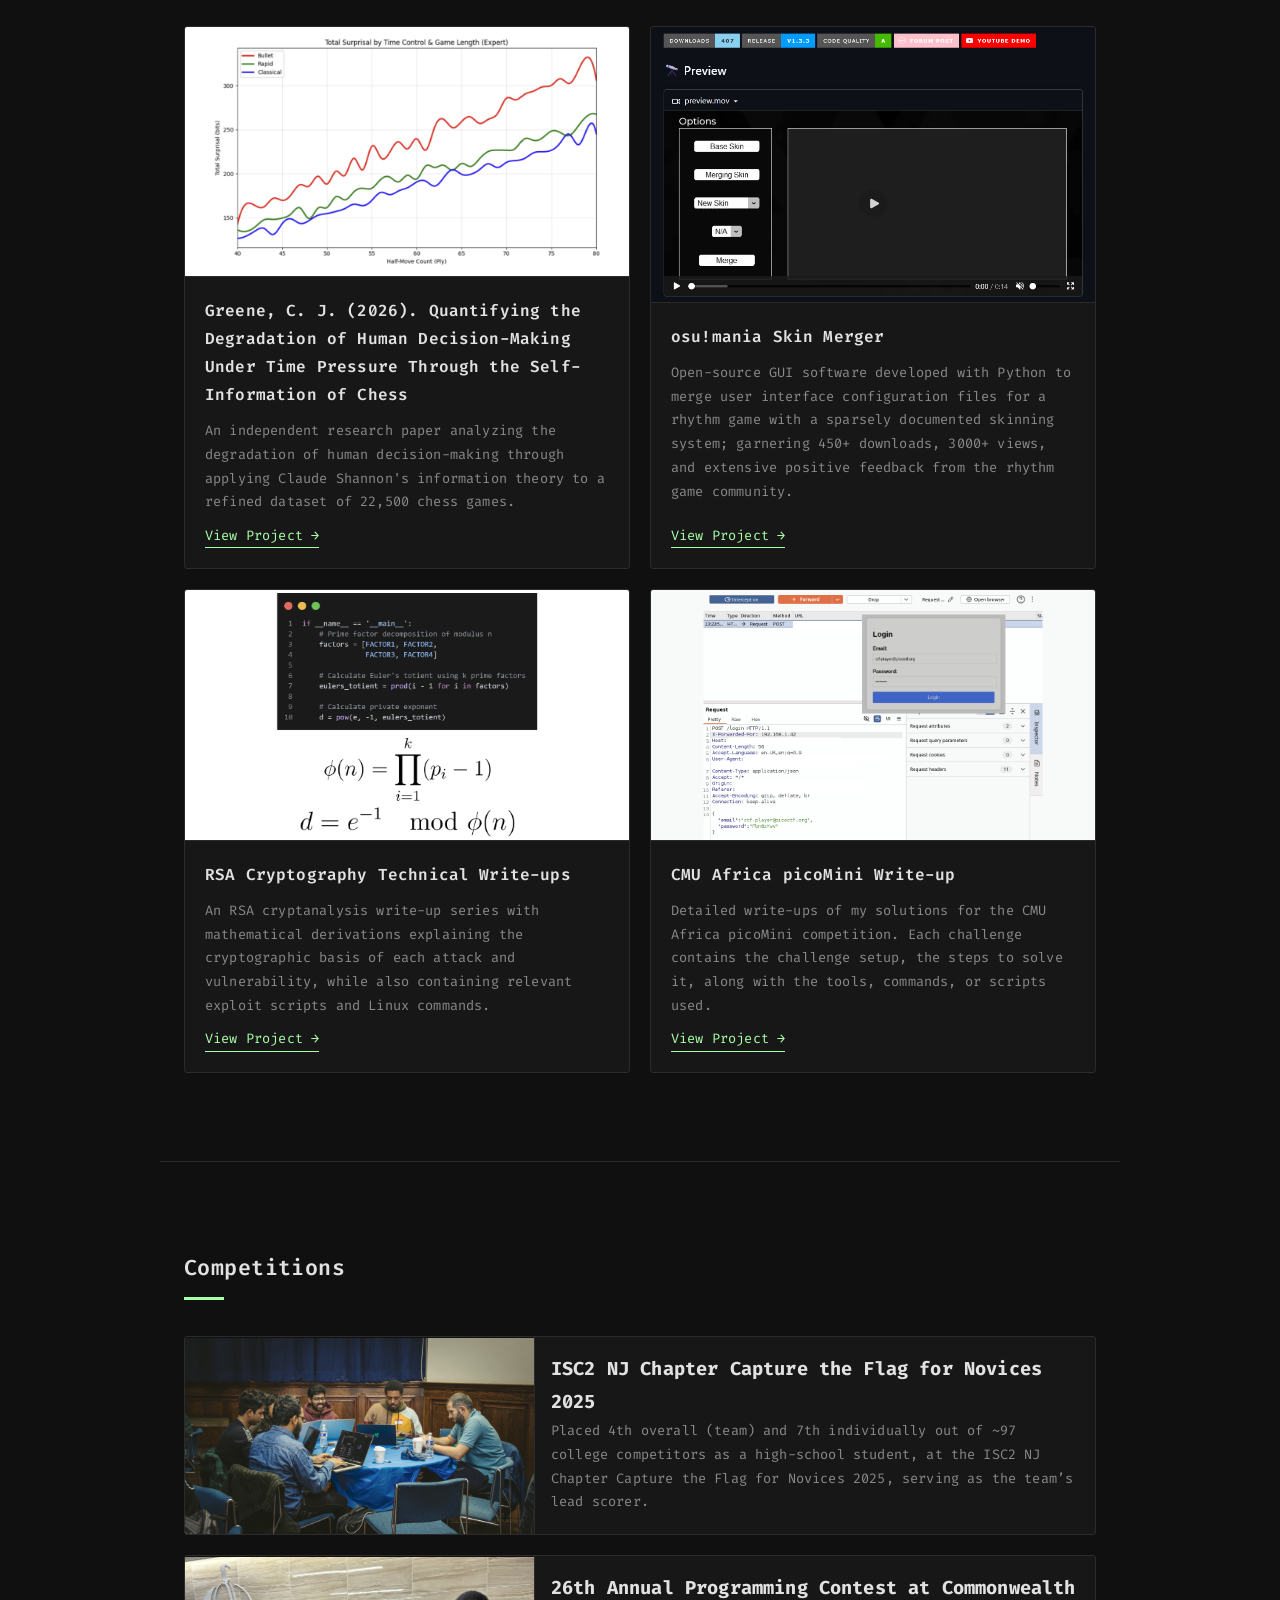
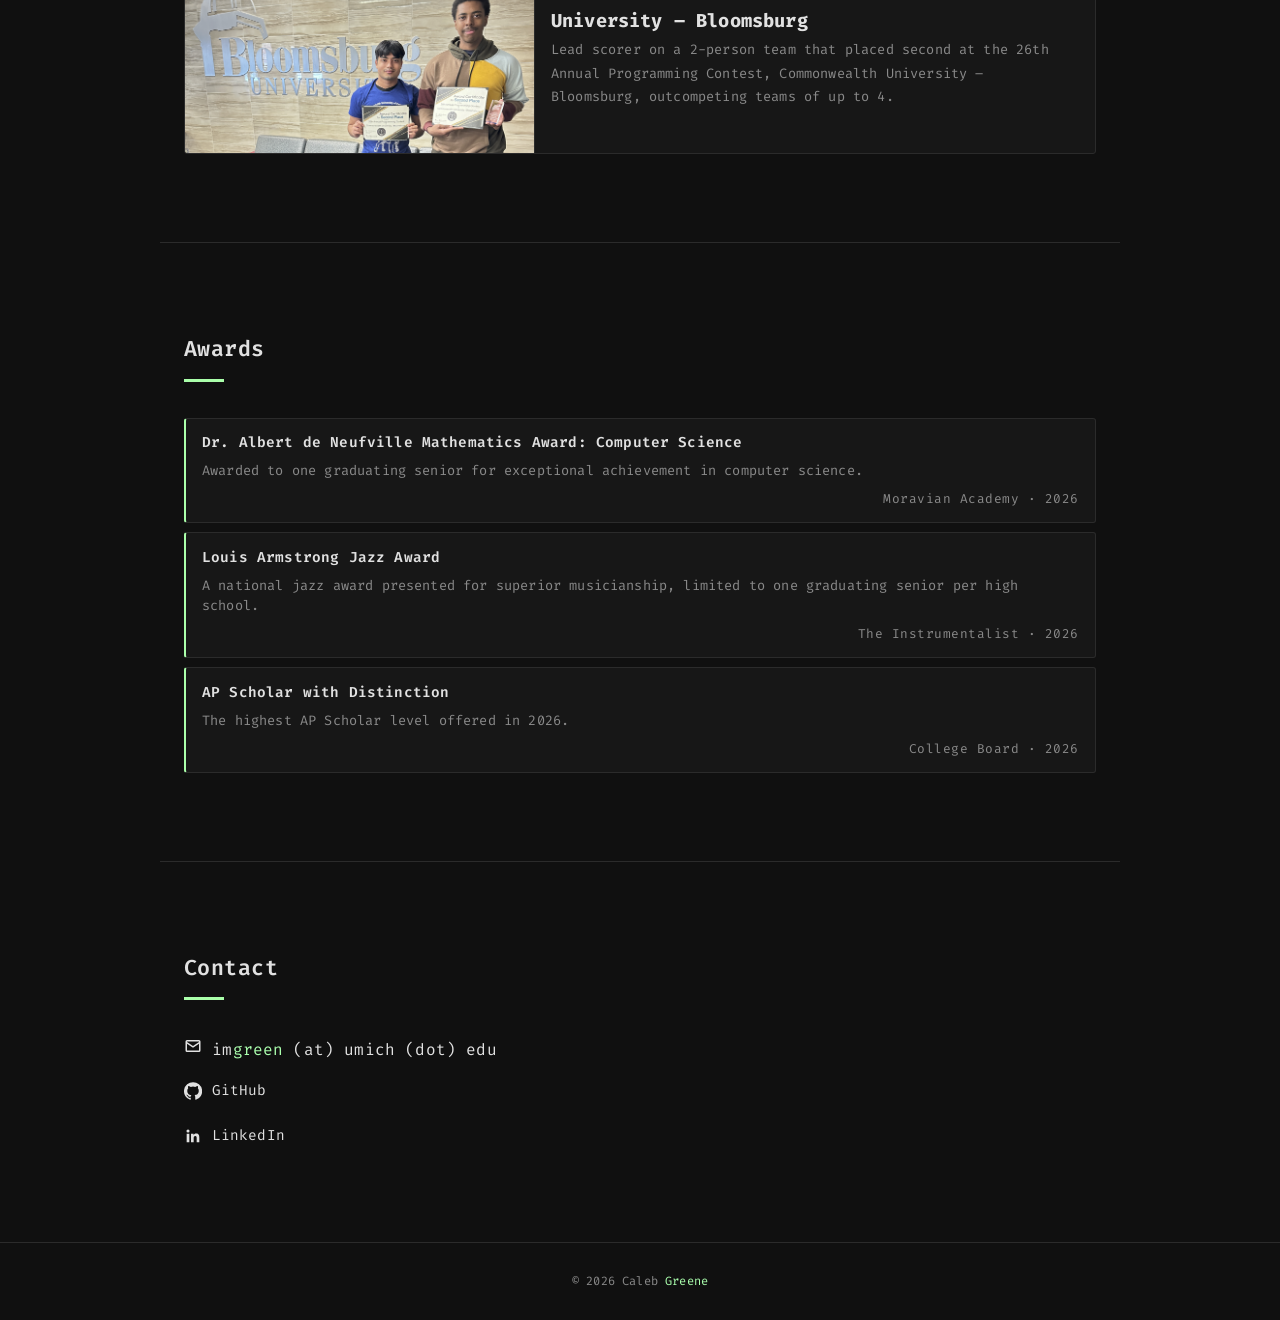
==== commit ad166a5d: "added resume to website" ====
--- a/index.html
+++ b/index.html
@@ -63,6 +63,7 @@
       <h1>Caleb <span data-hex="#aaffaa" style="color: #aaffaa;">Greene</span></h1>
       <p class="tagline">Cybersecurity &middot; Research &middot; Programming</p>
       <div class="land-model" id="landModel" role="img" aria-label="drag to rotate, scroll to zoom"></div>
+      <a class="resume-btn" href="assets/Caleb_Greene_Portfolio_Resume.pdf" target="_blank" rel="noopener">View Resume &rarr;</a>
     </div>
     <div class="scroll-cue">
       <span>scroll</span>
--- a/css/style.css
+++ b/css/style.css
@@ -180,6 +180,20 @@
 .land-model:active { cursor: grabbing; }
 
 .land-model canvas { display: block; }
+
+.resume-btn {
+  font-size: 0.85rem;
+  letter-spacing: 0.08em;
+  color: var(--text);
+  padding: 0.6rem 1.25rem;
+  border: 1px solid var(--text);
+
+  background: rgba(16, 16, 16, 0);
+  transition: color 0.2s, background 0.2s;
+}
+
+.resume-btn:hover,
+.resume-btn:focus-visible { color: var(--bg); background: var(--text); }
 
 .scroll-cue {
   position: absolute;
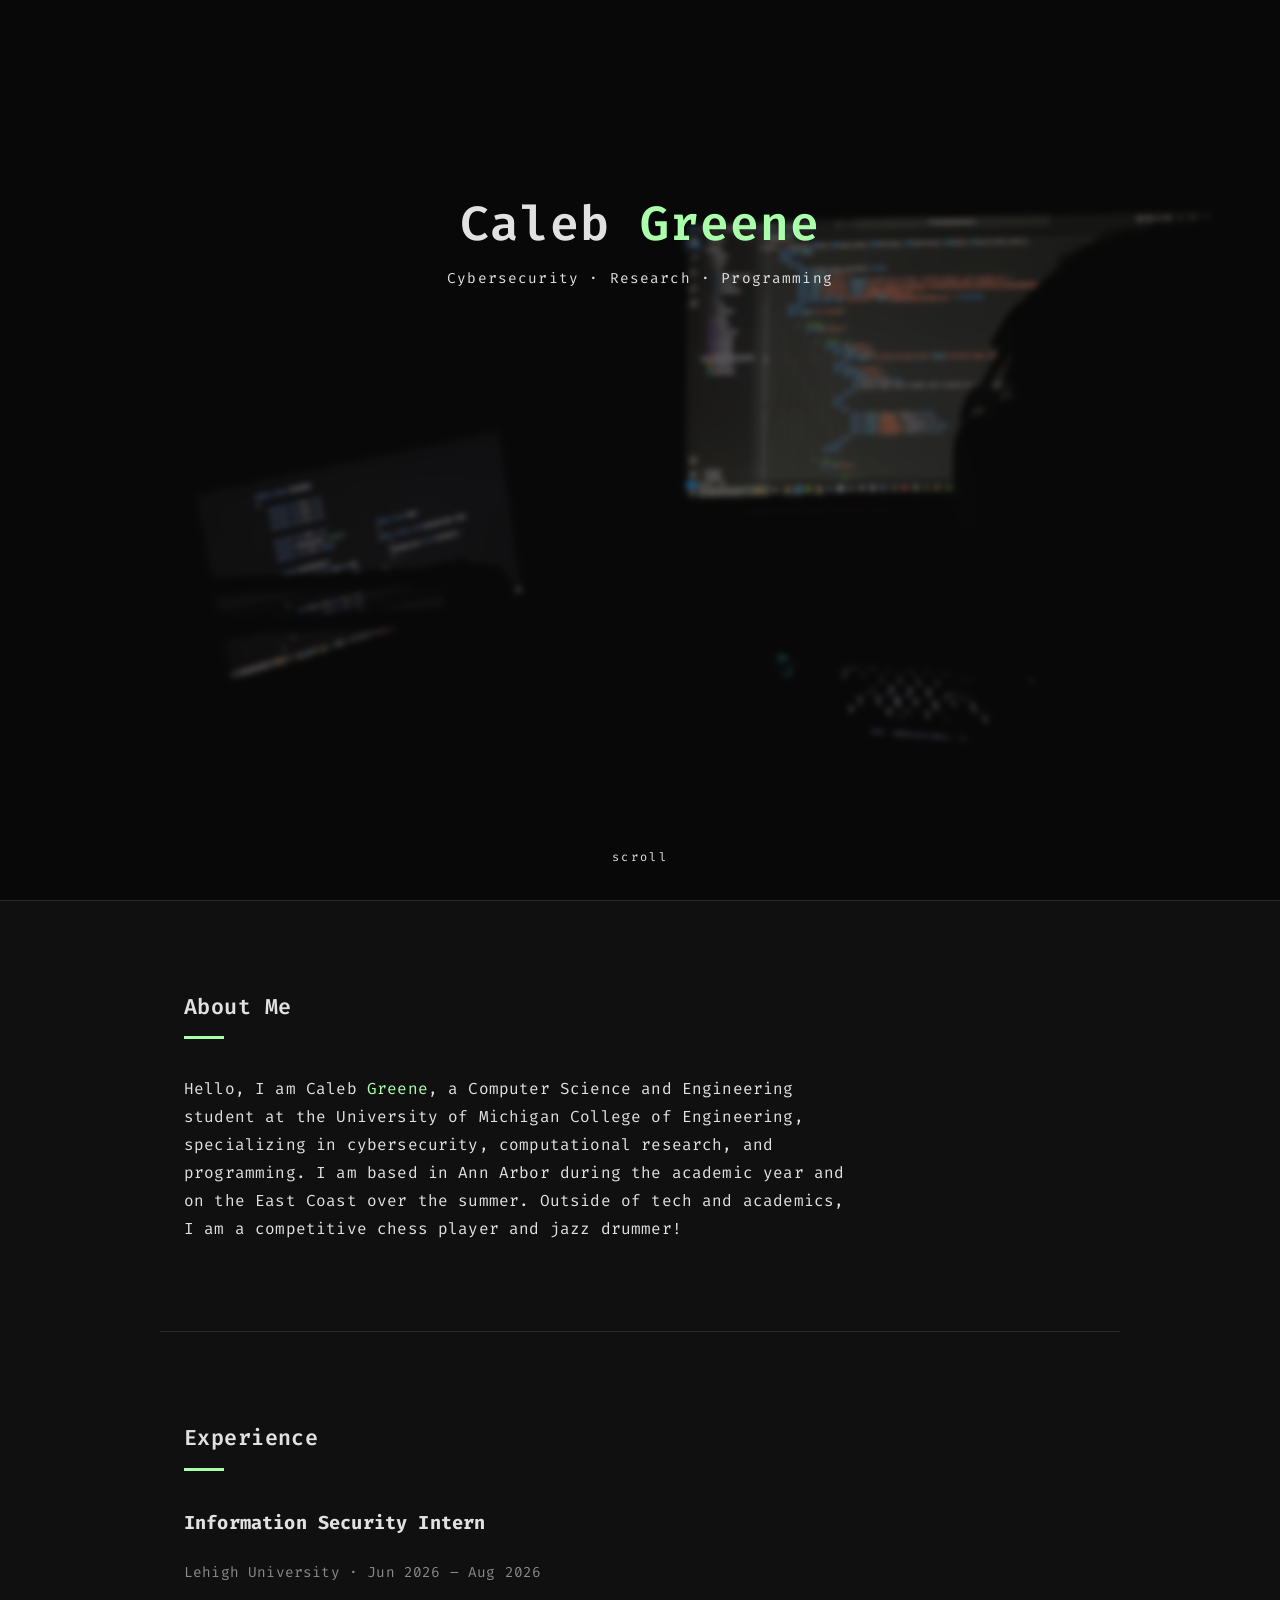
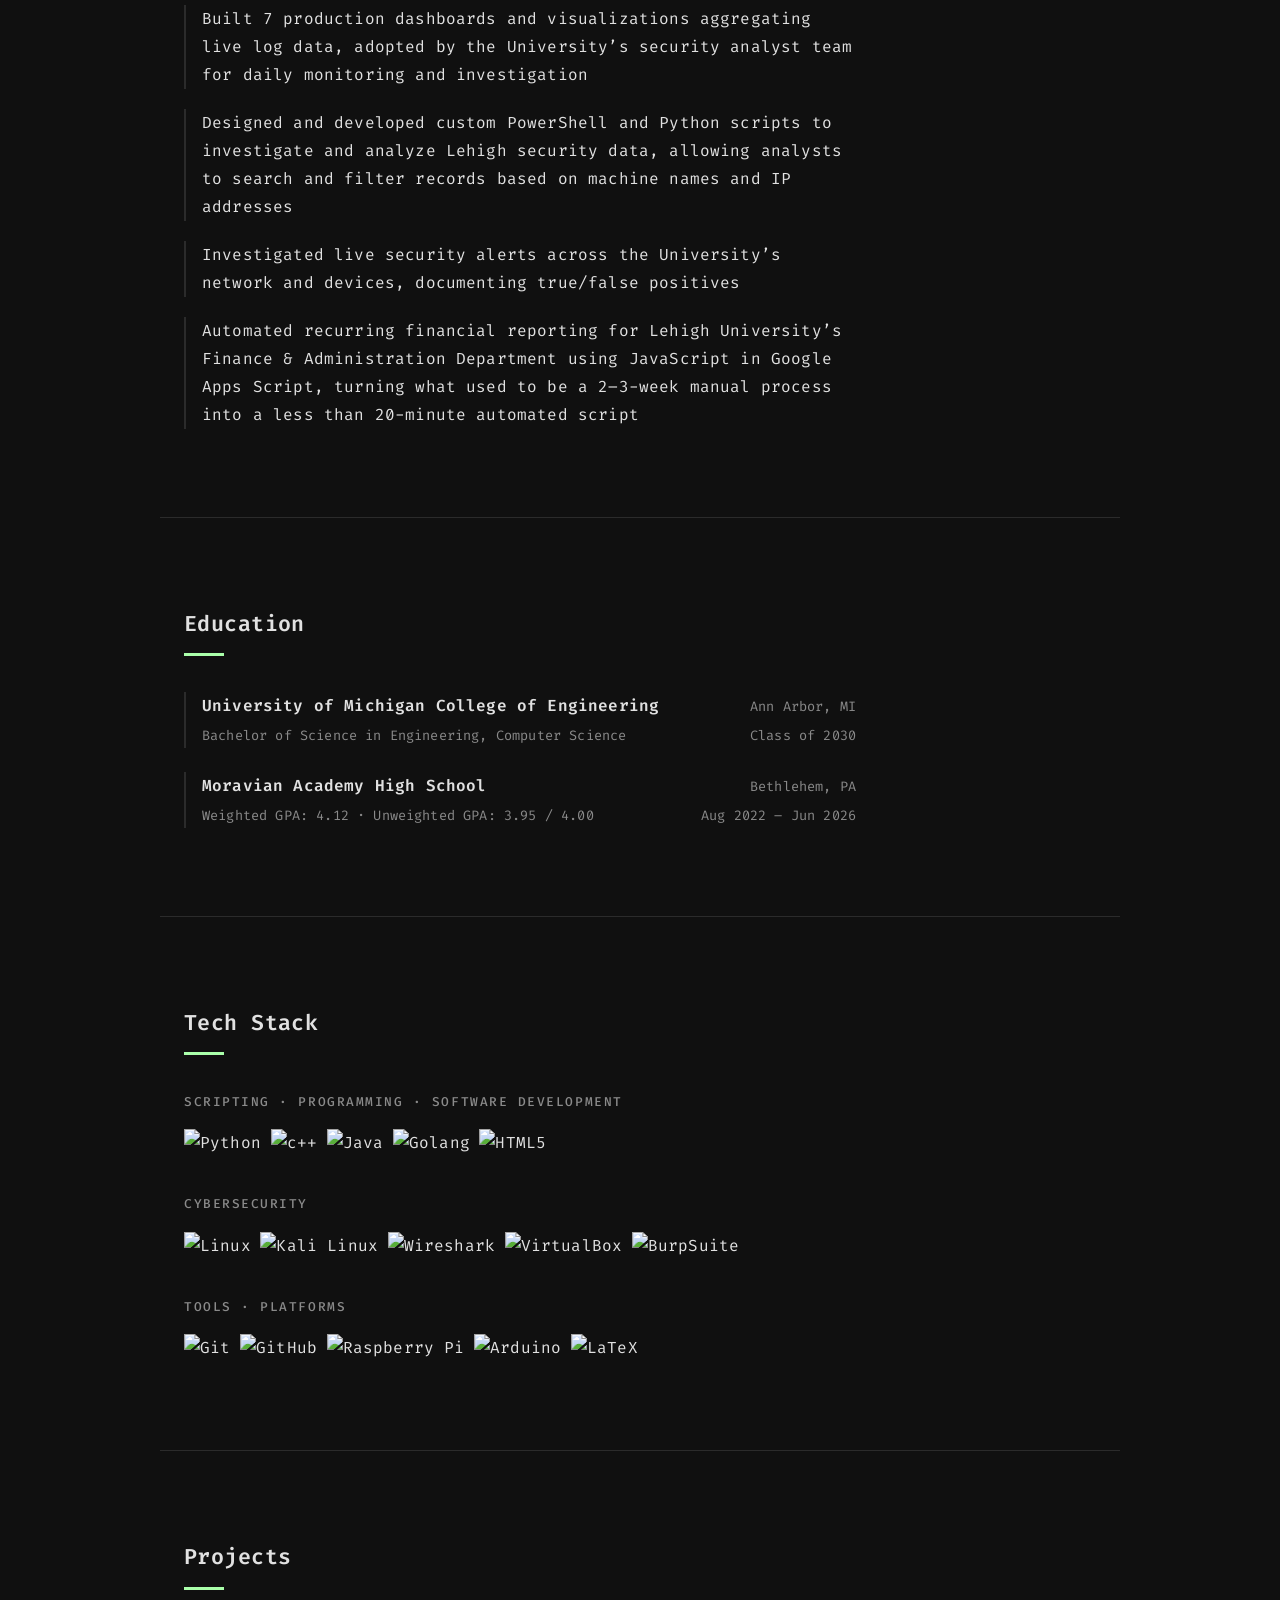
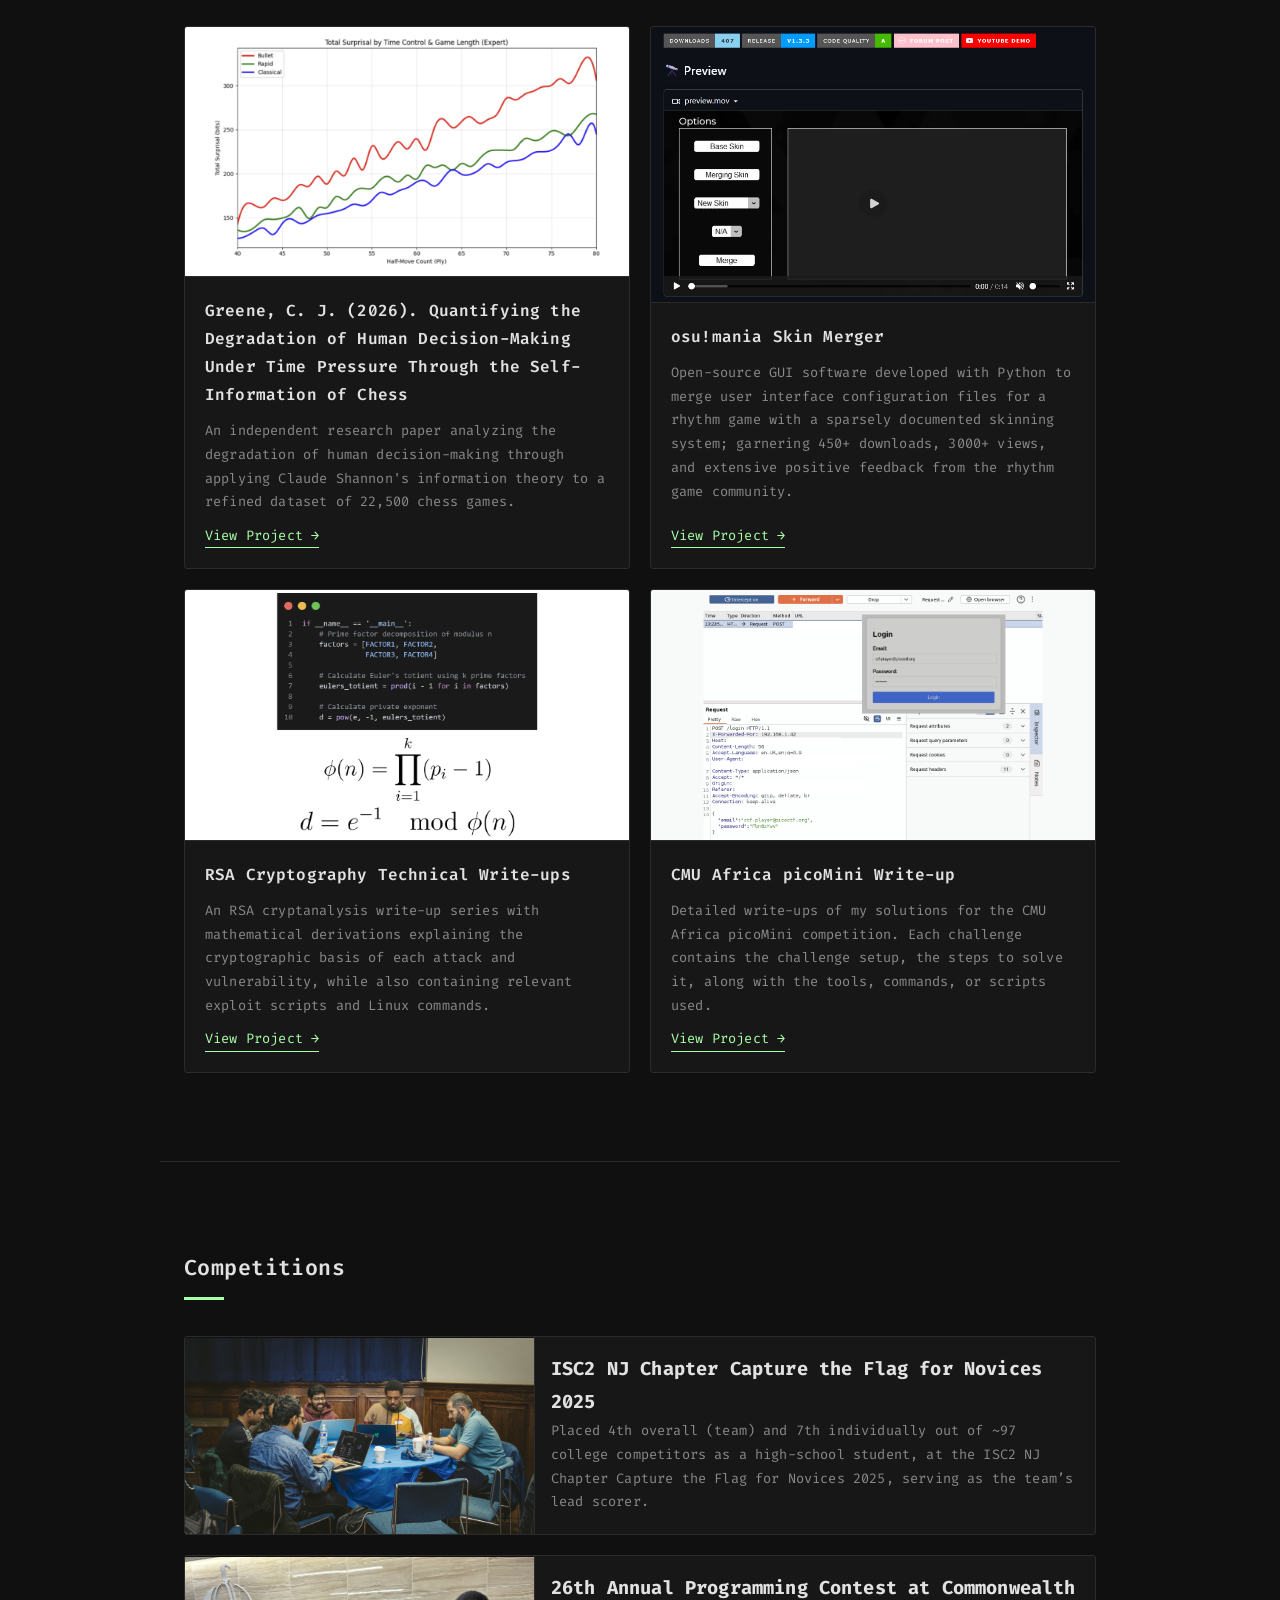
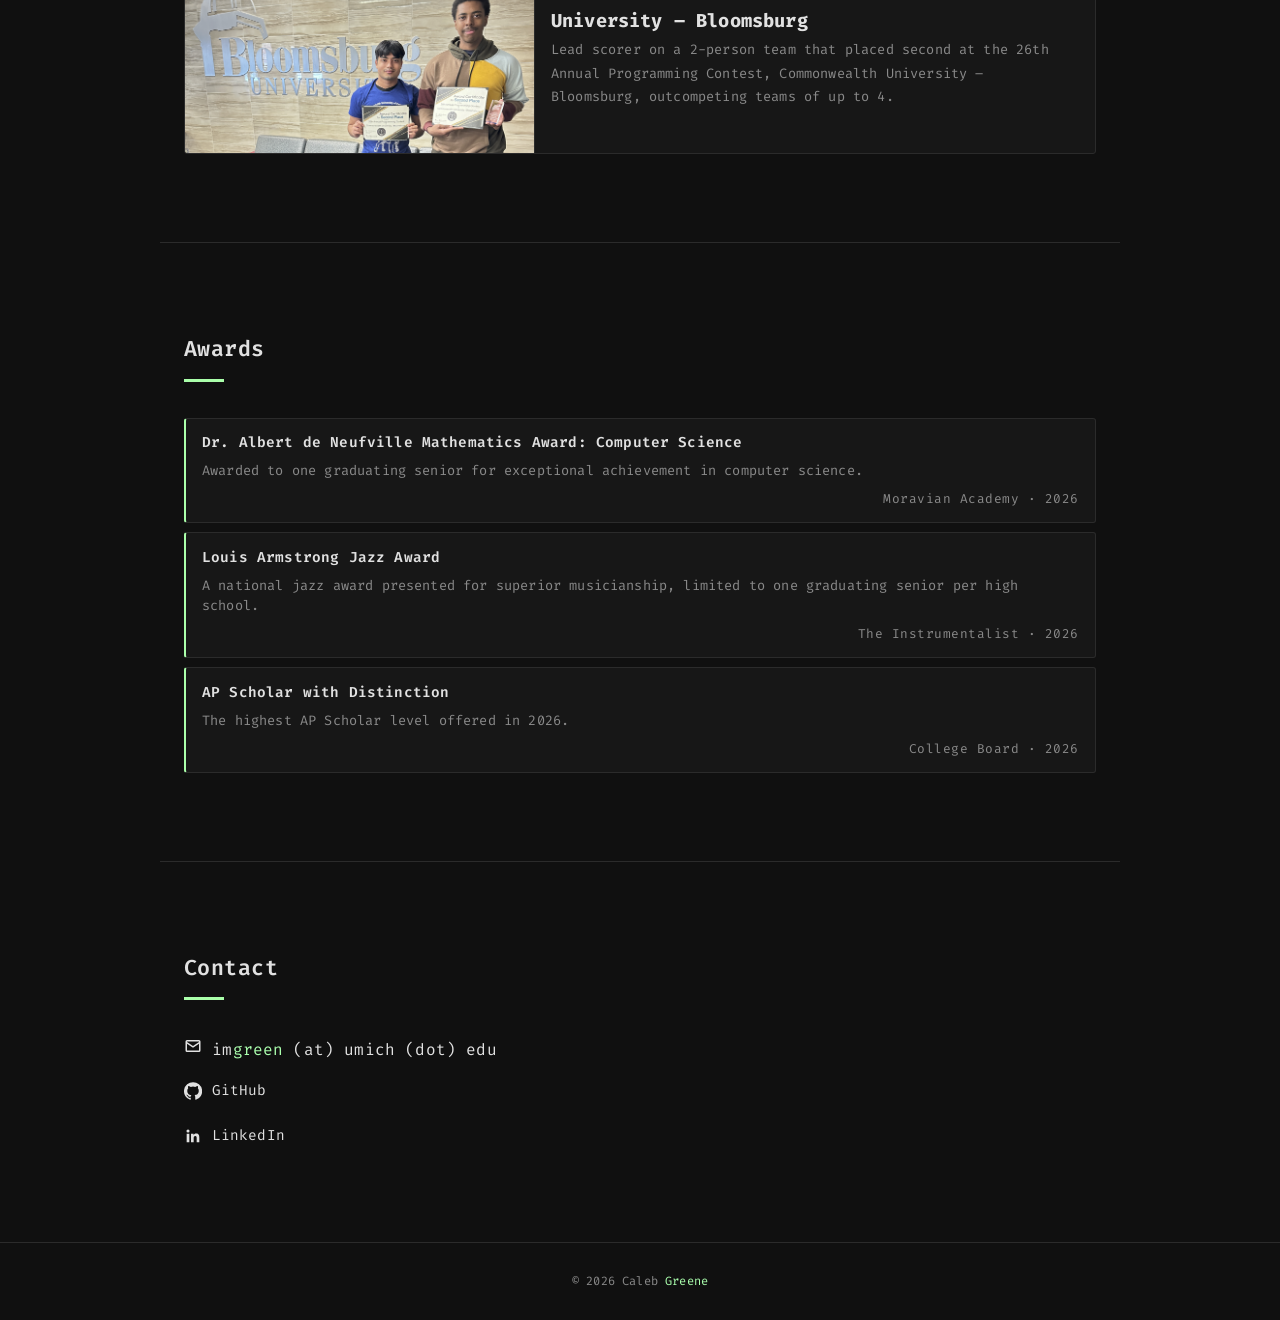
==== commit 95521071: "Revert to commit 48de8d7" ====
--- a/index.html
+++ b/index.html
@@ -63,7 +63,6 @@
       <h1>Caleb <span data-hex="#aaffaa" style="color: #aaffaa;">Greene</span></h1>
       <p class="tagline">Cybersecurity &middot; Research &middot; Programming</p>
       <div class="land-model" id="landModel" role="img" aria-label="drag to rotate, scroll to zoom"></div>
-      <a class="resume-btn" href="assets/Caleb_Greene_Portfolio_Resume.pdf" target="_blank" rel="noopener">View Resume &rarr;</a>
     </div>
     <div class="scroll-cue">
       <span>scroll</span>
--- a/css/style.css
+++ b/css/style.css
@@ -180,20 +180,6 @@
 .land-model:active { cursor: grabbing; }
 
 .land-model canvas { display: block; }
-
-.resume-btn {
-  font-size: 0.85rem;
-  letter-spacing: 0.08em;
-  color: var(--text);
-  padding: 0.6rem 1.25rem;
-  border: 1px solid var(--text);
-
-  background: rgba(16, 16, 16, 0);
-  transition: color 0.2s, background 0.2s;
-}
-
-.resume-btn:hover,
-.resume-btn:focus-visible { color: var(--bg); background: var(--text); }
 
 .scroll-cue {
   position: absolute;
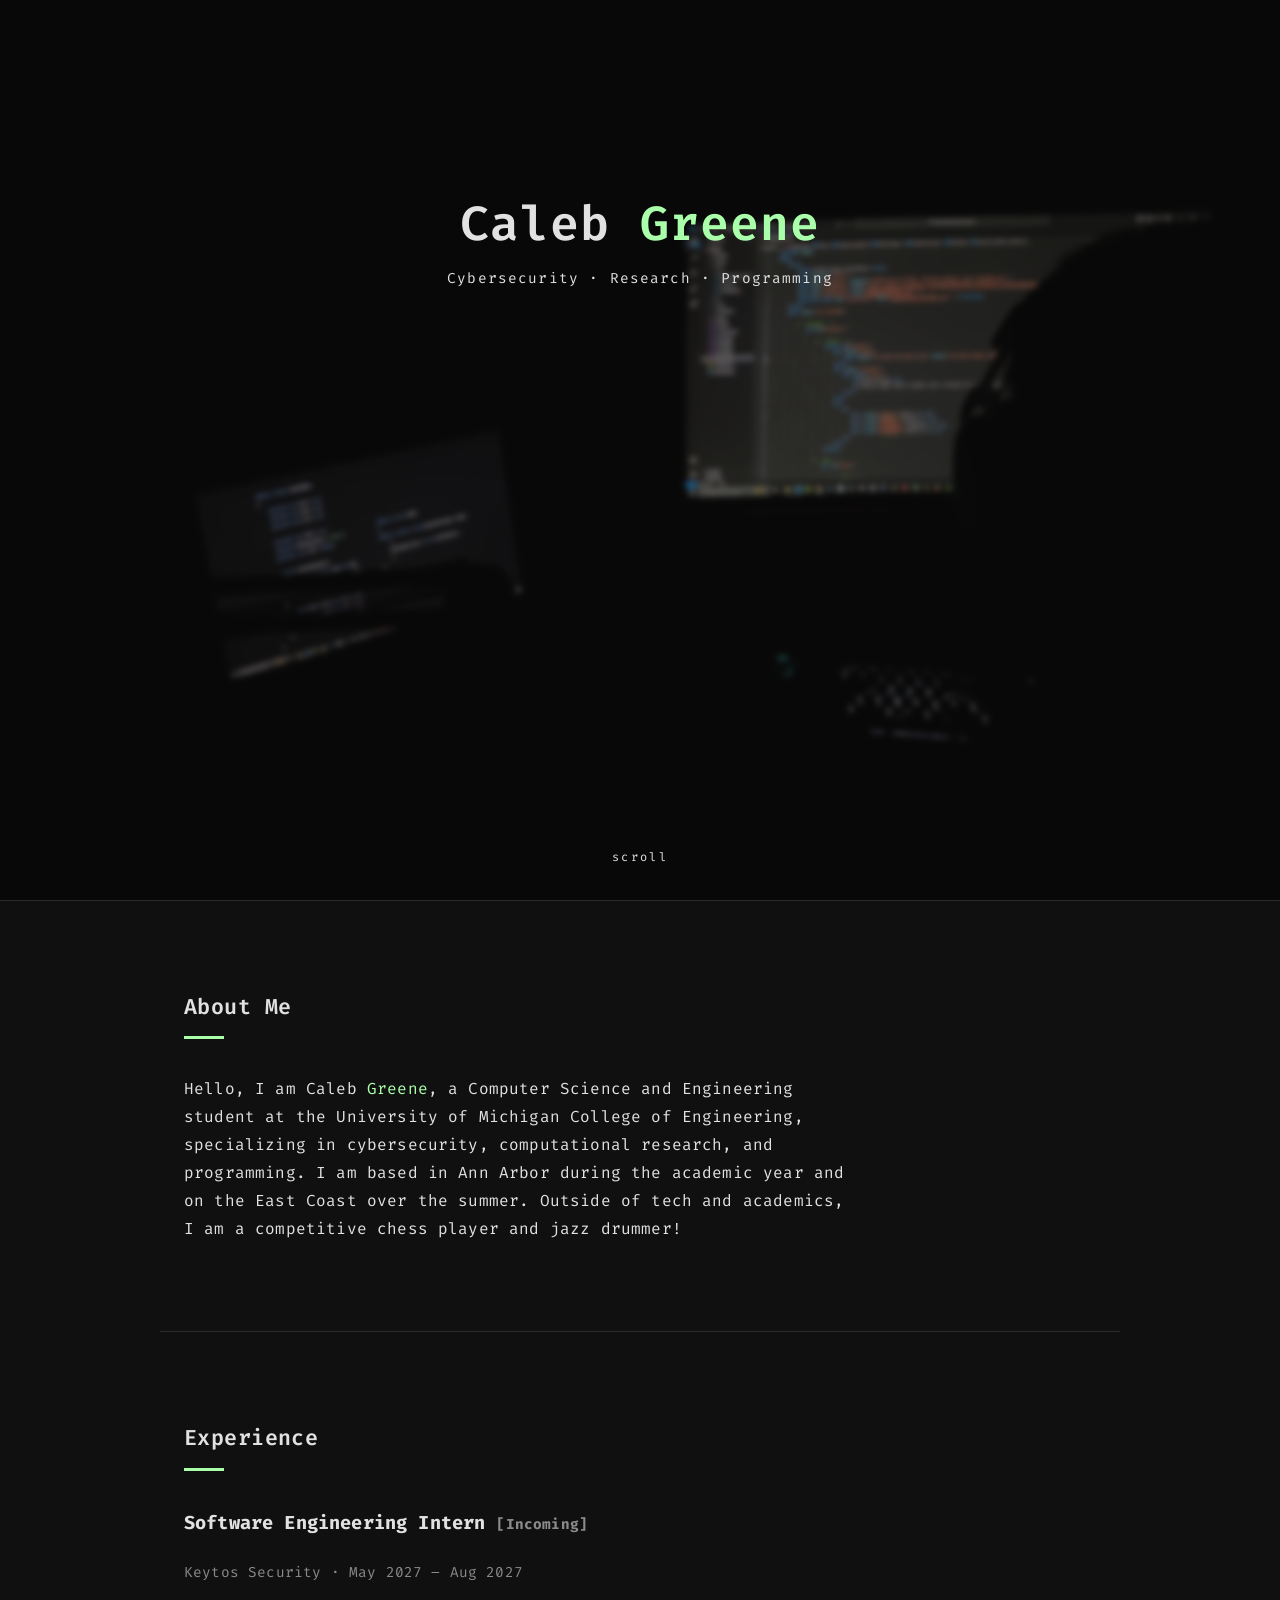
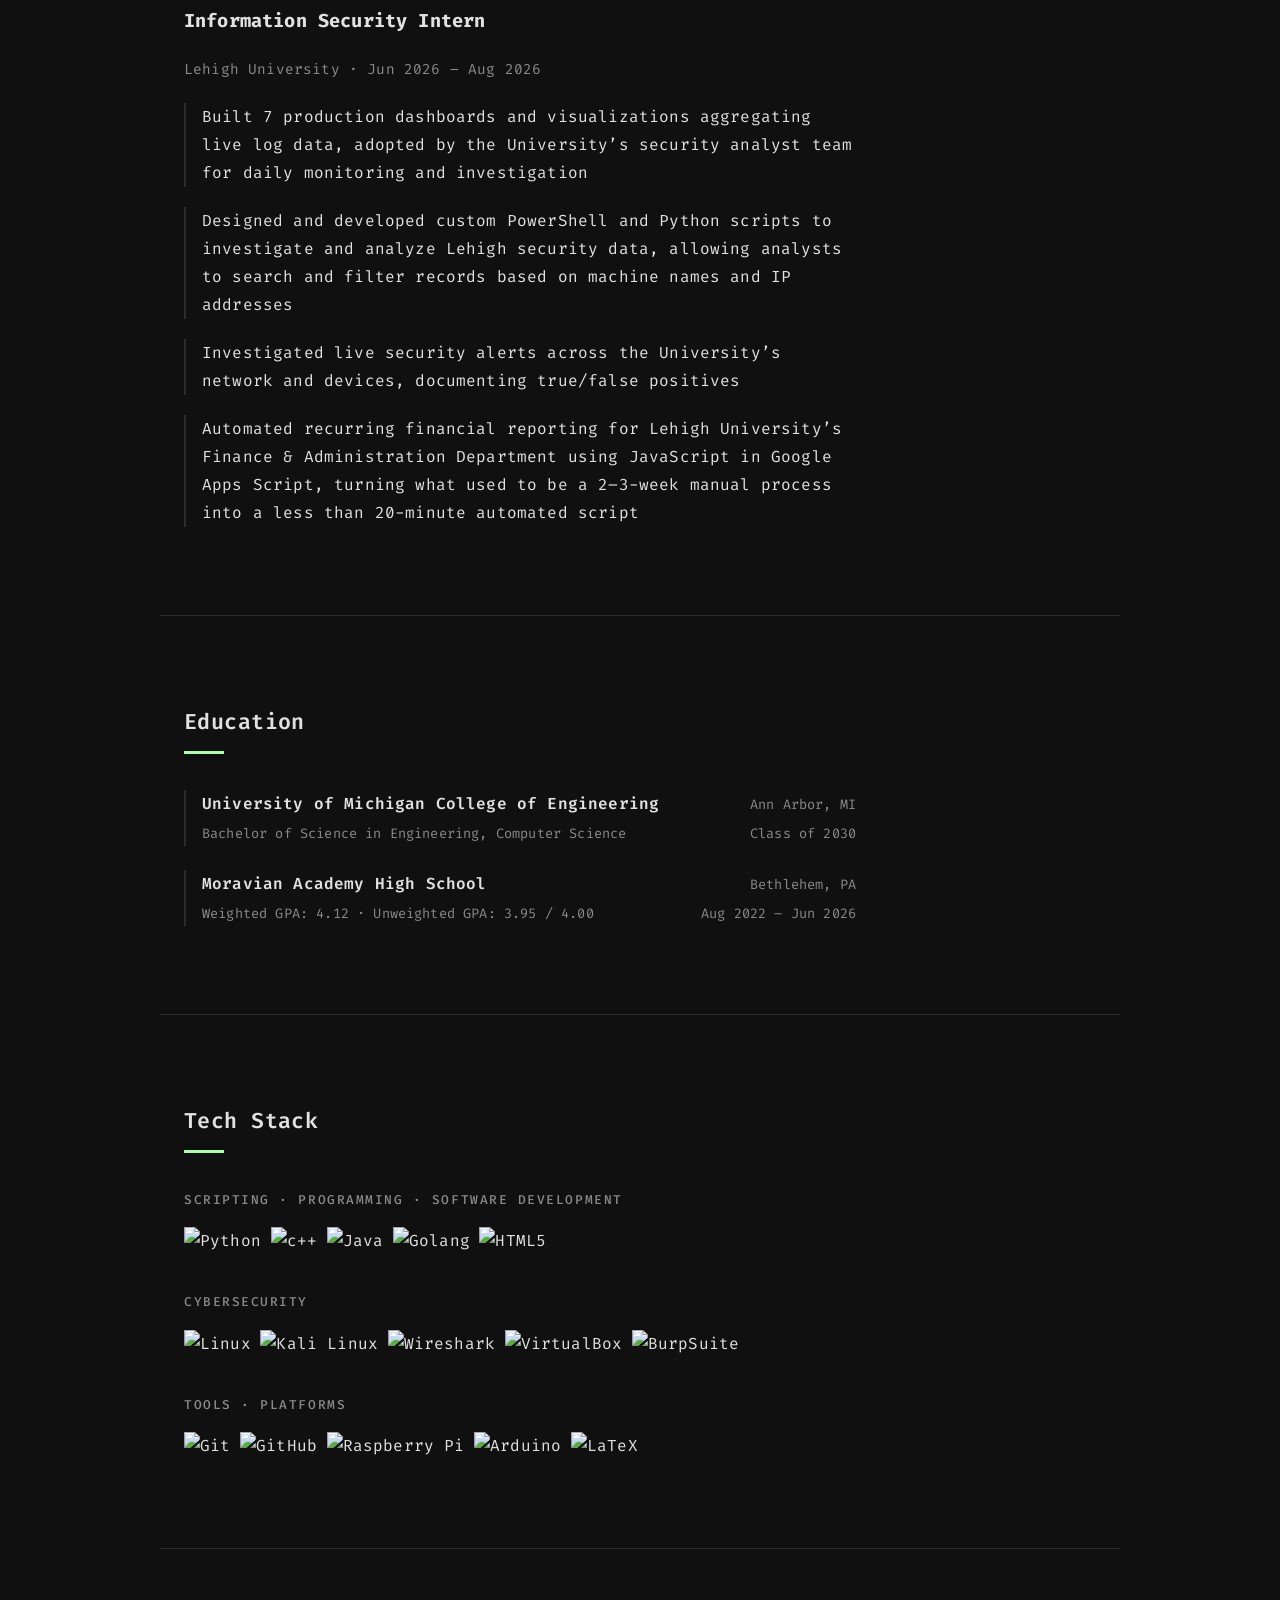
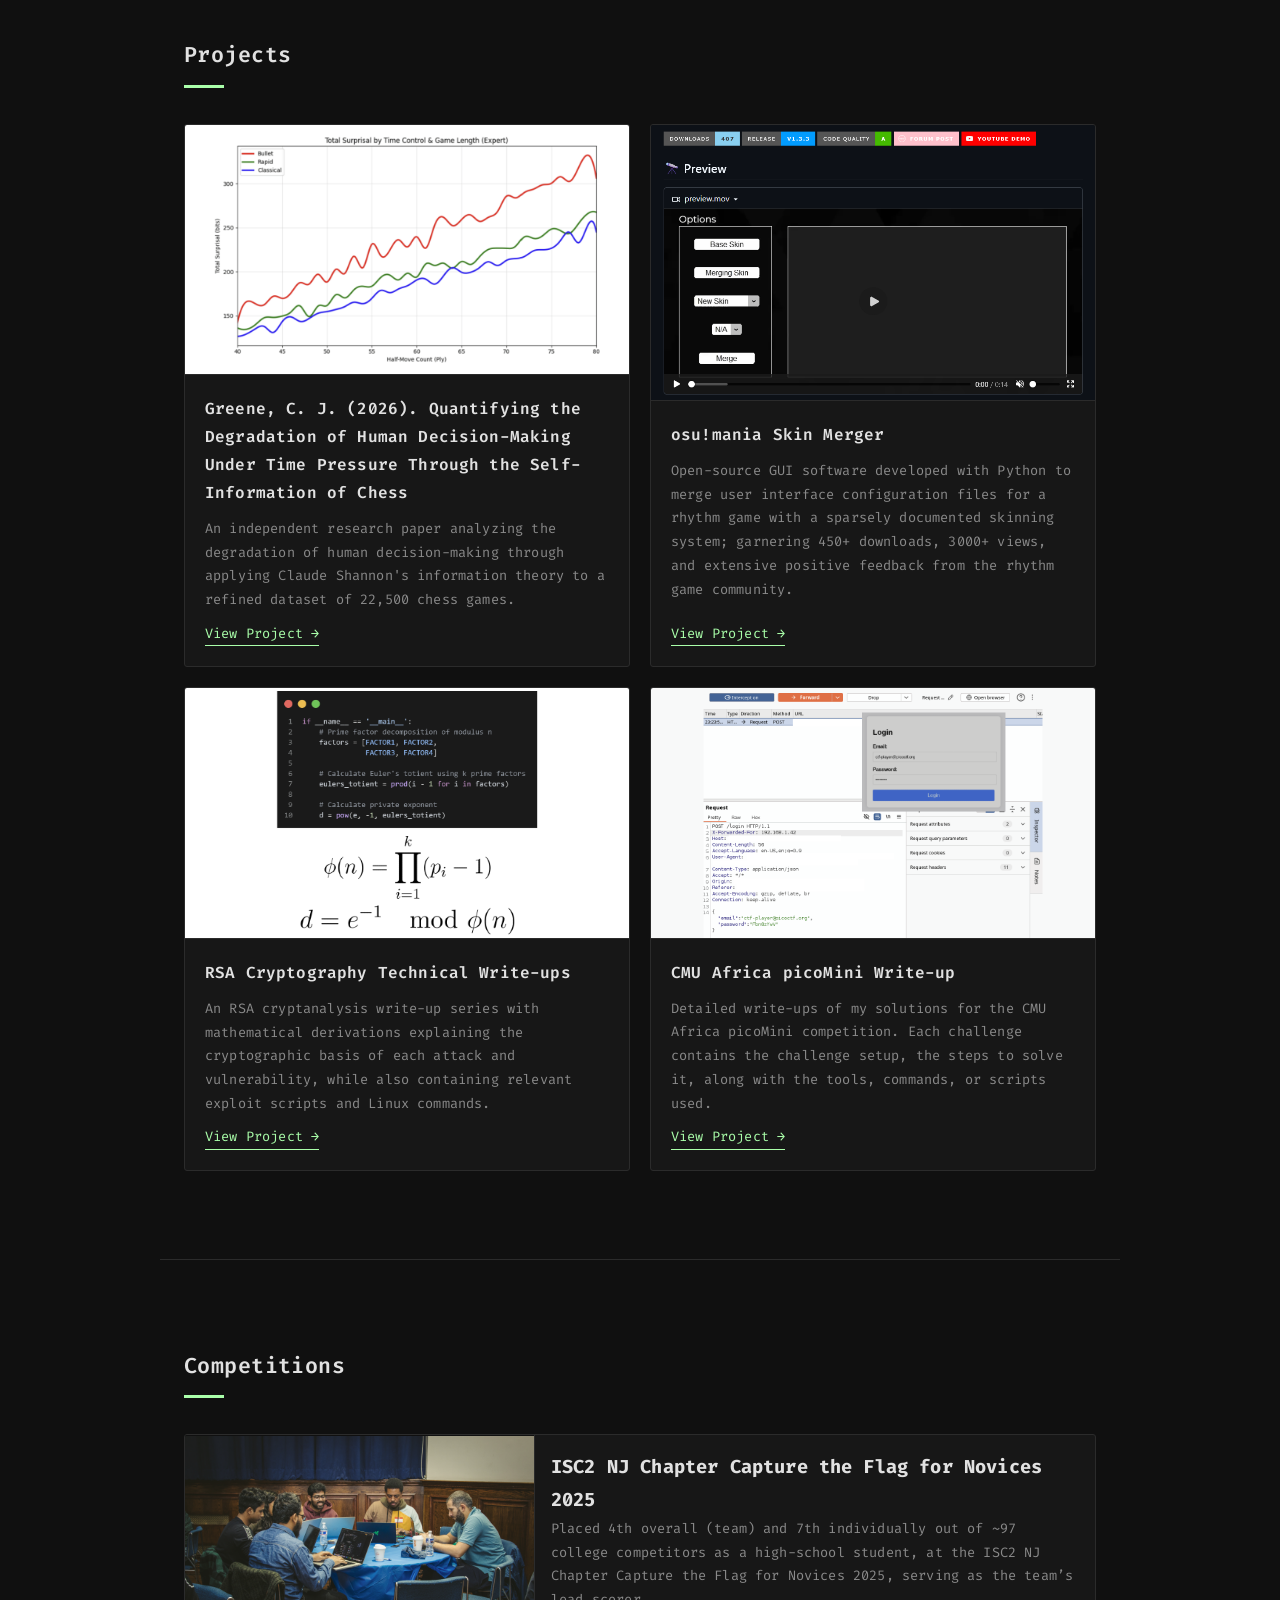
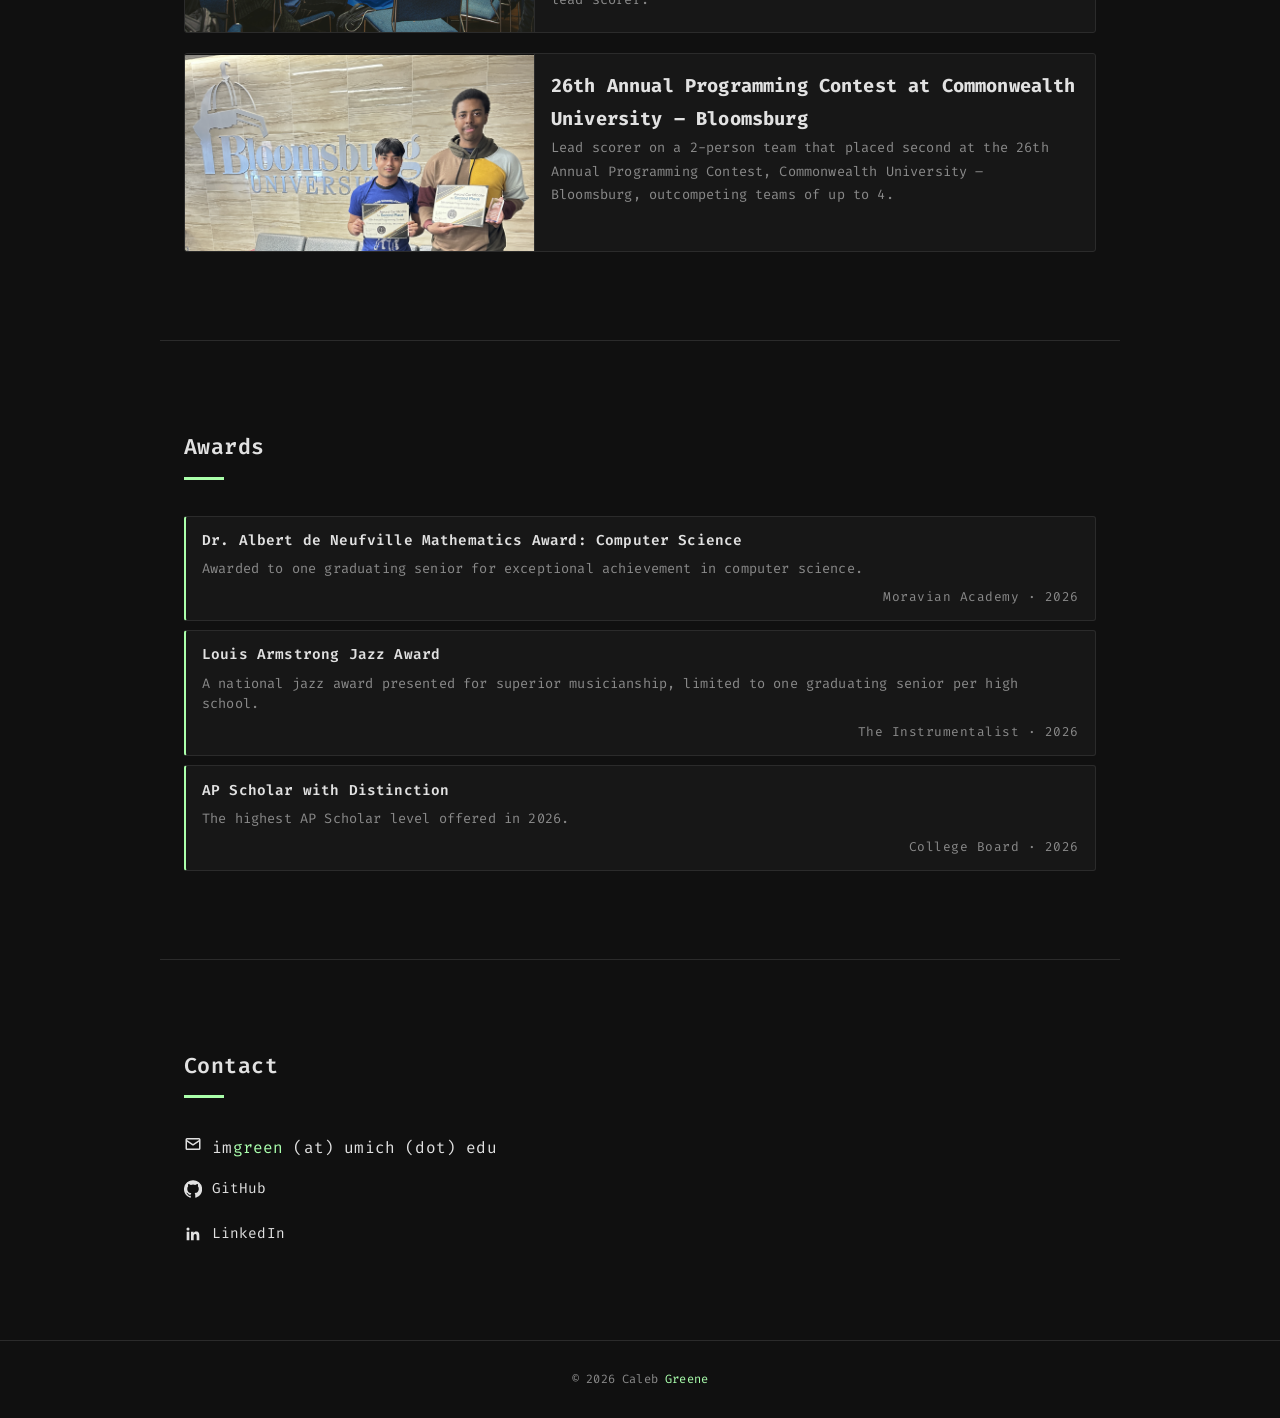
==== commit 439f4329: "added incoming Keytos Security internship" ====
--- a/index.html
+++ b/index.html
@@ -90,6 +90,9 @@
     <section class="section reveal" id="experience">
       <h2>Experience</h2>
       <div class="about-text">
+        <h3>Software Engineering Intern <span class="dim">[Incoming]</span></h3>
+        <p class="dim">Keytos Security · May 2027 &ndash; Aug 2027</p>
+
         <h3>Information Security Intern</h3>
         <p class="dim">Lehigh University · Jun 2026 &ndash; Aug 2026</p>
 
@@ -116,7 +119,6 @@
             <span class="edu-line__left">Automated recurring financial reporting for Lehigh University’s Finance & Administration Department using JavaScript in Google Apps Script, turning what used to be a 2–3-week manual process into a less than 20-minute automated script</span>
           </div>
         </div>
-
       </div>
     </section>
 
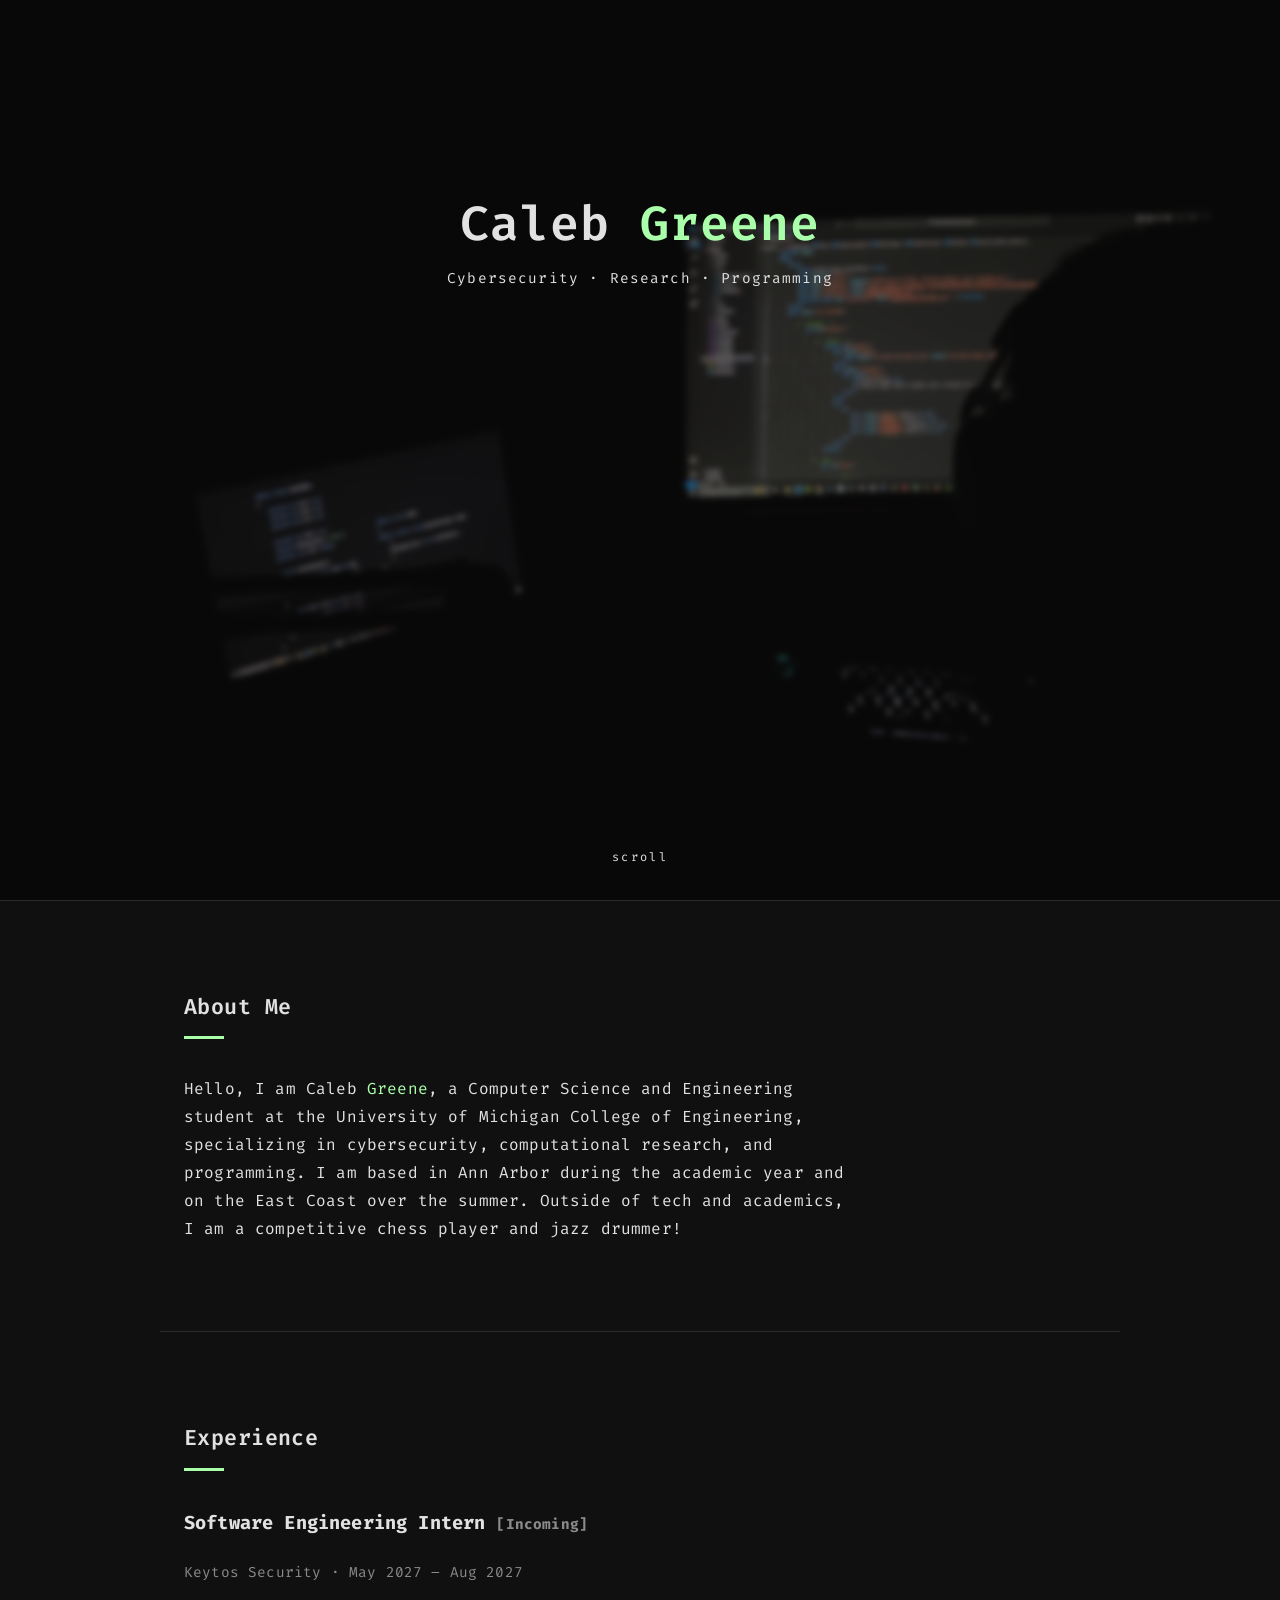
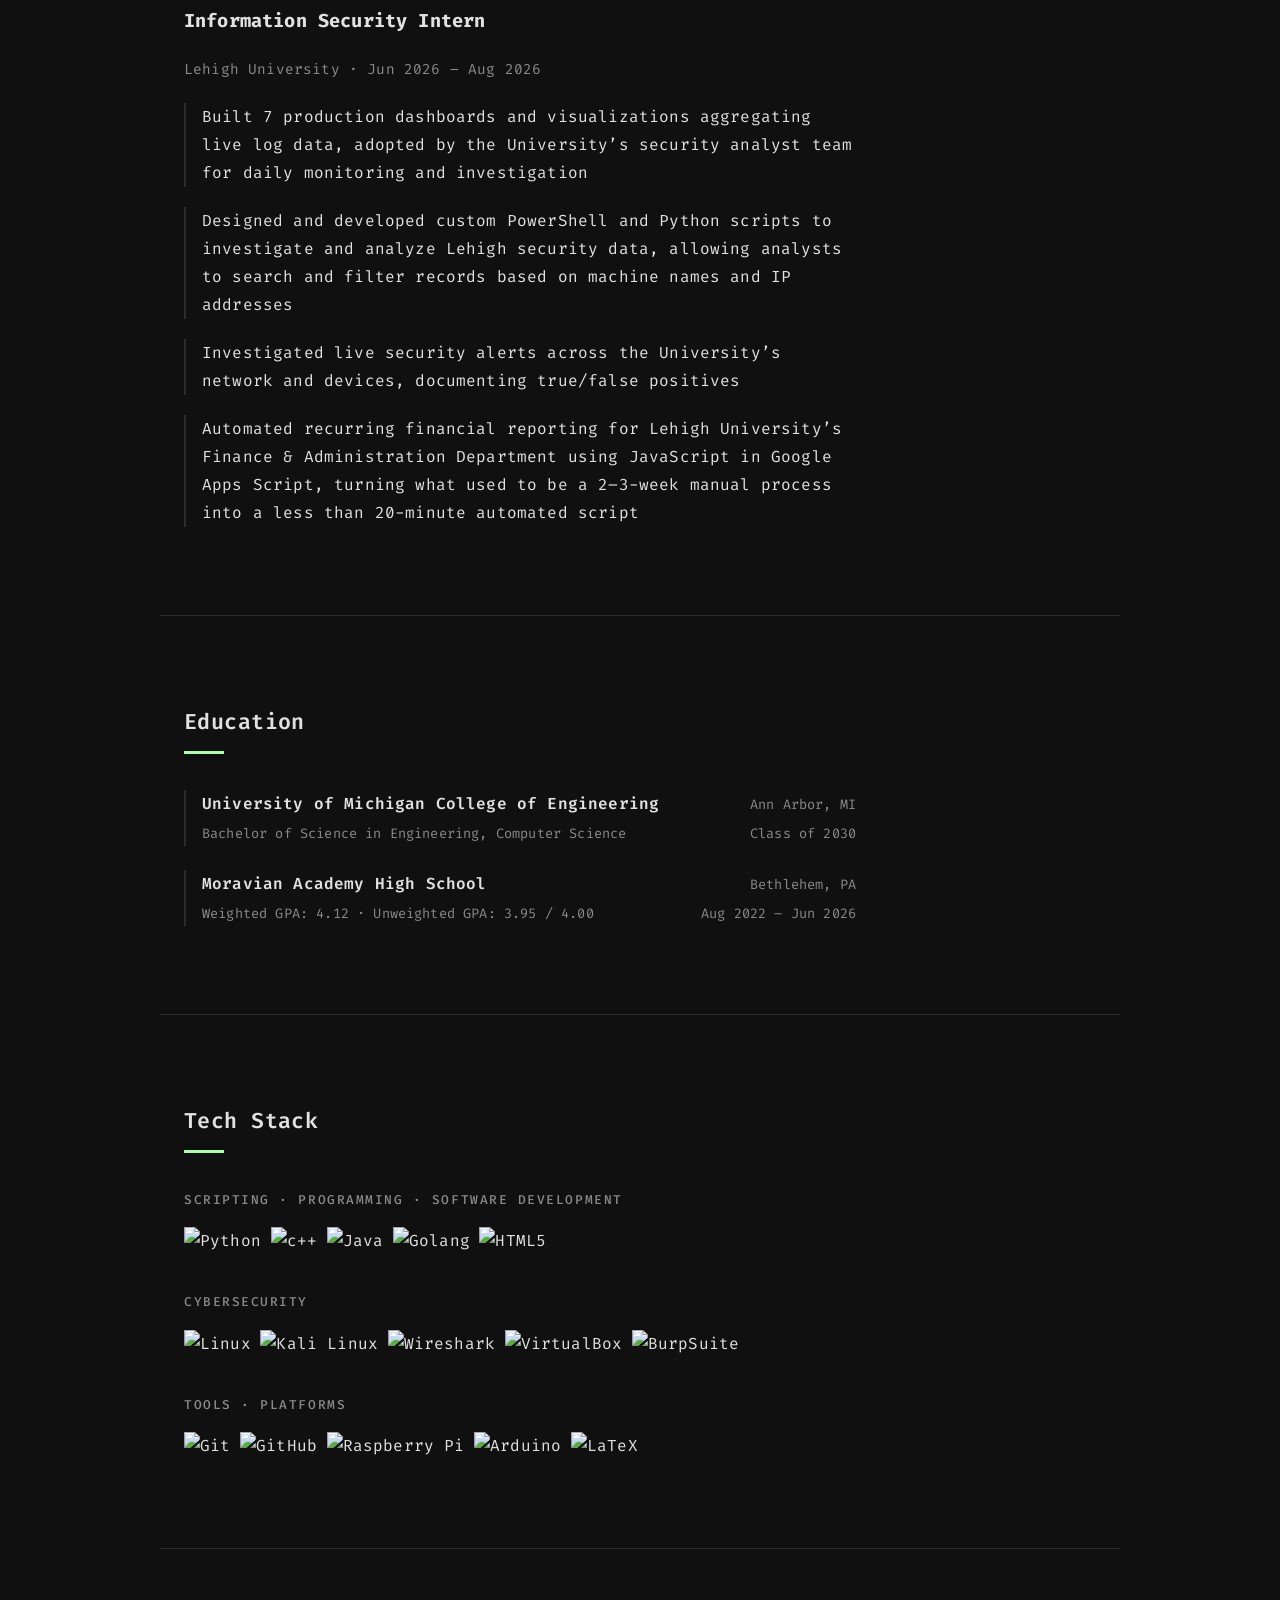
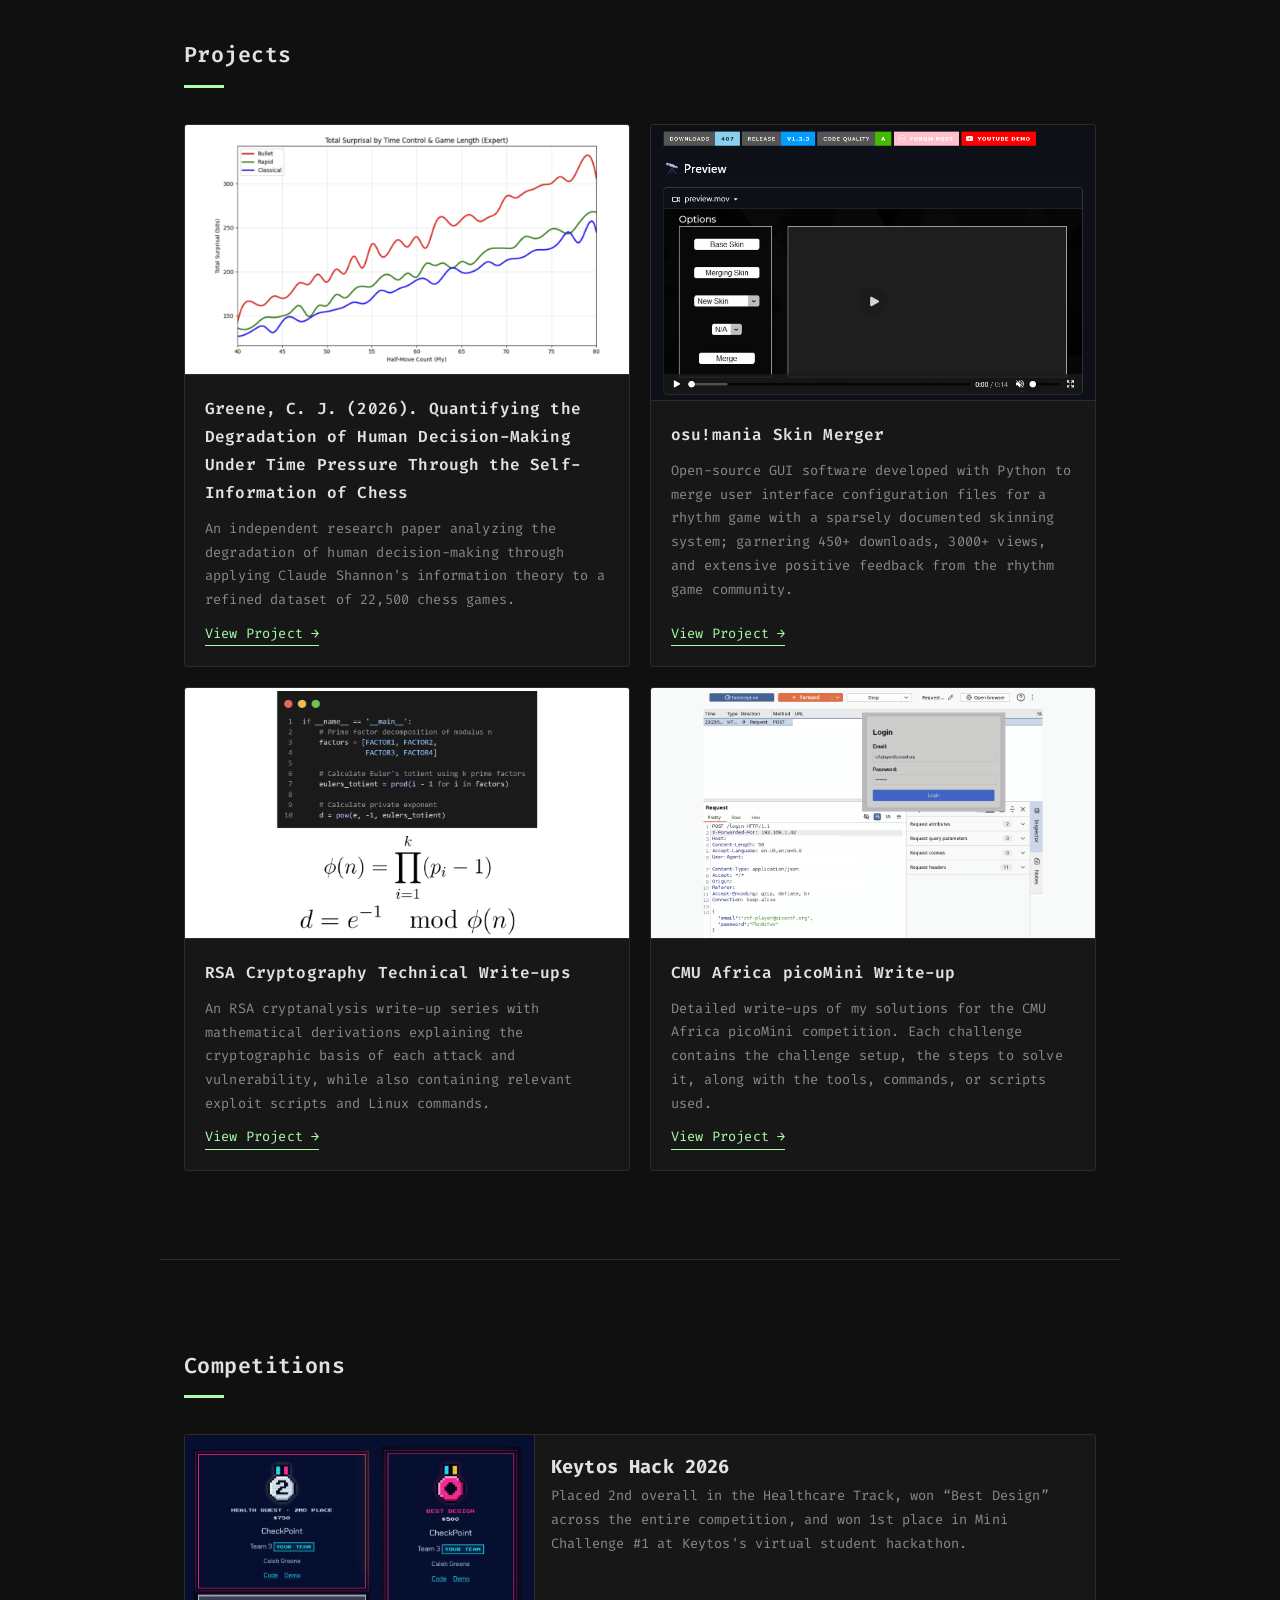
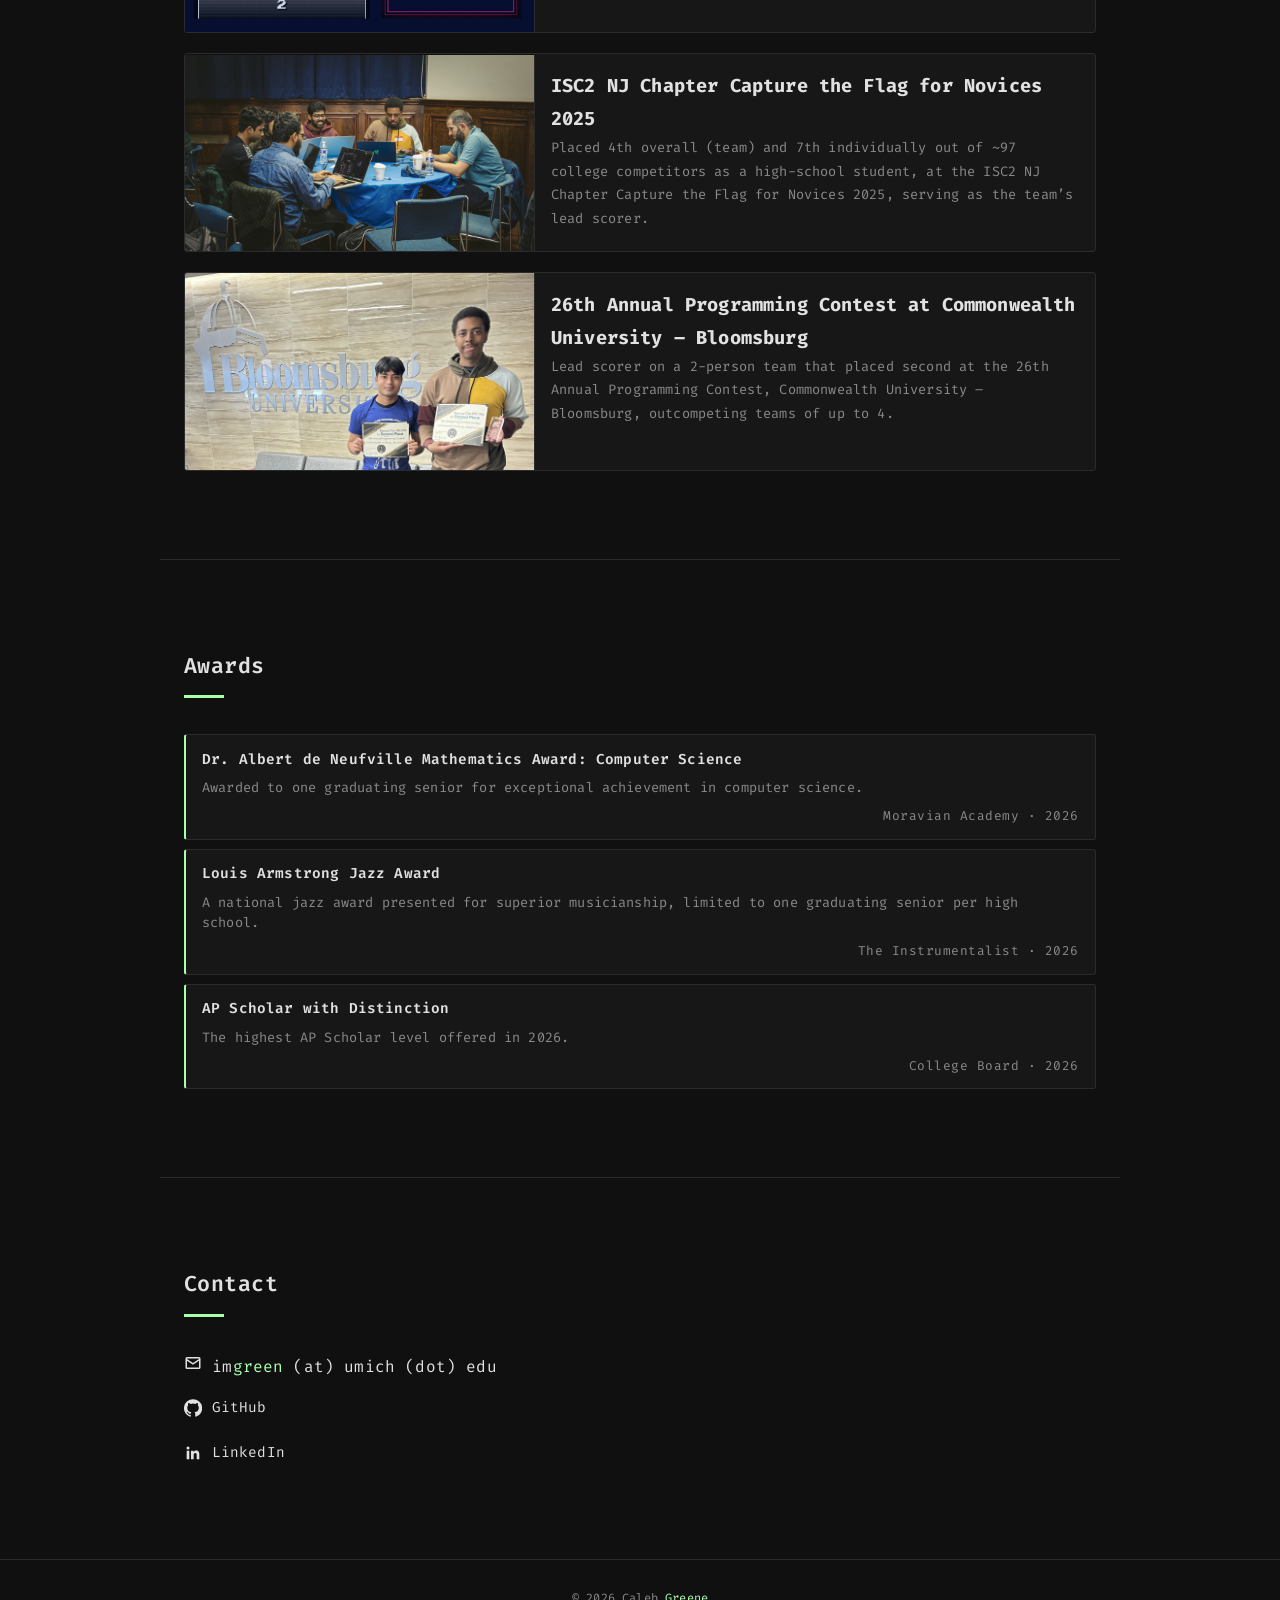
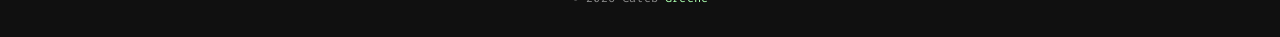
==== commit 74a90d4f: "added Keytos Hack 2026 to competition placements" ====
--- a/index.html
+++ b/index.html
@@ -268,6 +268,24 @@
       <h2>Competitions</h2>
 
       <div class="competition-grid">
+
+        <article class="competition-card">
+          <div class="competition-thumb" aria-hidden="true">
+            <img src="assets/Keytos_Hack_Results.png" alt="Keytos Hack Results | Second Place Award, Best Design Award" />
+          </div>
+          <div class="body">
+            <h3>Keytos Hack 2026</h3>
+            <p>
+              Placed 2nd overall in the Healthcare Track, won “Best Design” across the entire competition, and won 1st place in Mini Challenge #1 at Keytos's virtual student hackathon.
+            </p>
+
+            <!--
+              Built CheckPoint, a web app that checks drug interactions across a person’s full medication regimen and suggests 
+              over-the-counter medication options for unrelated symptoms based on what they’re already taking. 
+            -->
+
+          </div>
+        </article>
 
         <article class="competition-card">
           <div class="competition-thumb" aria-hidden="true">
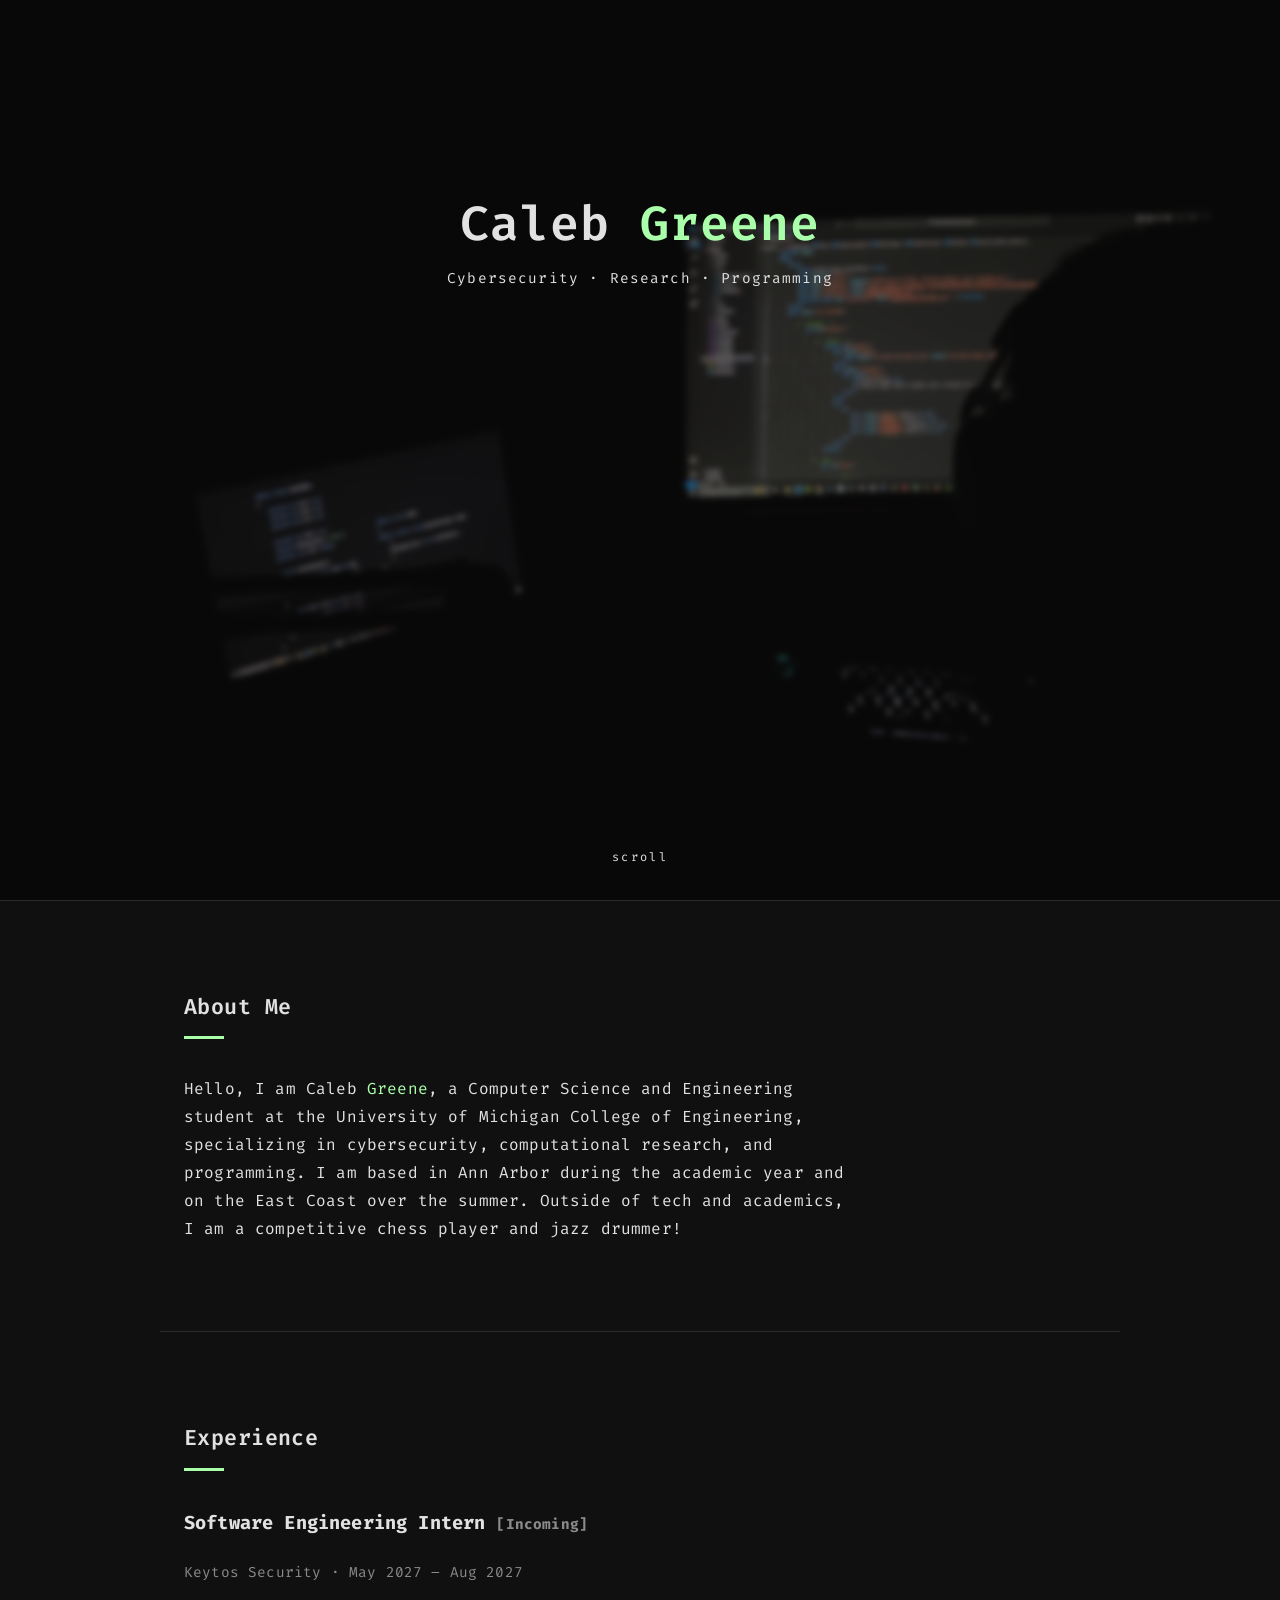
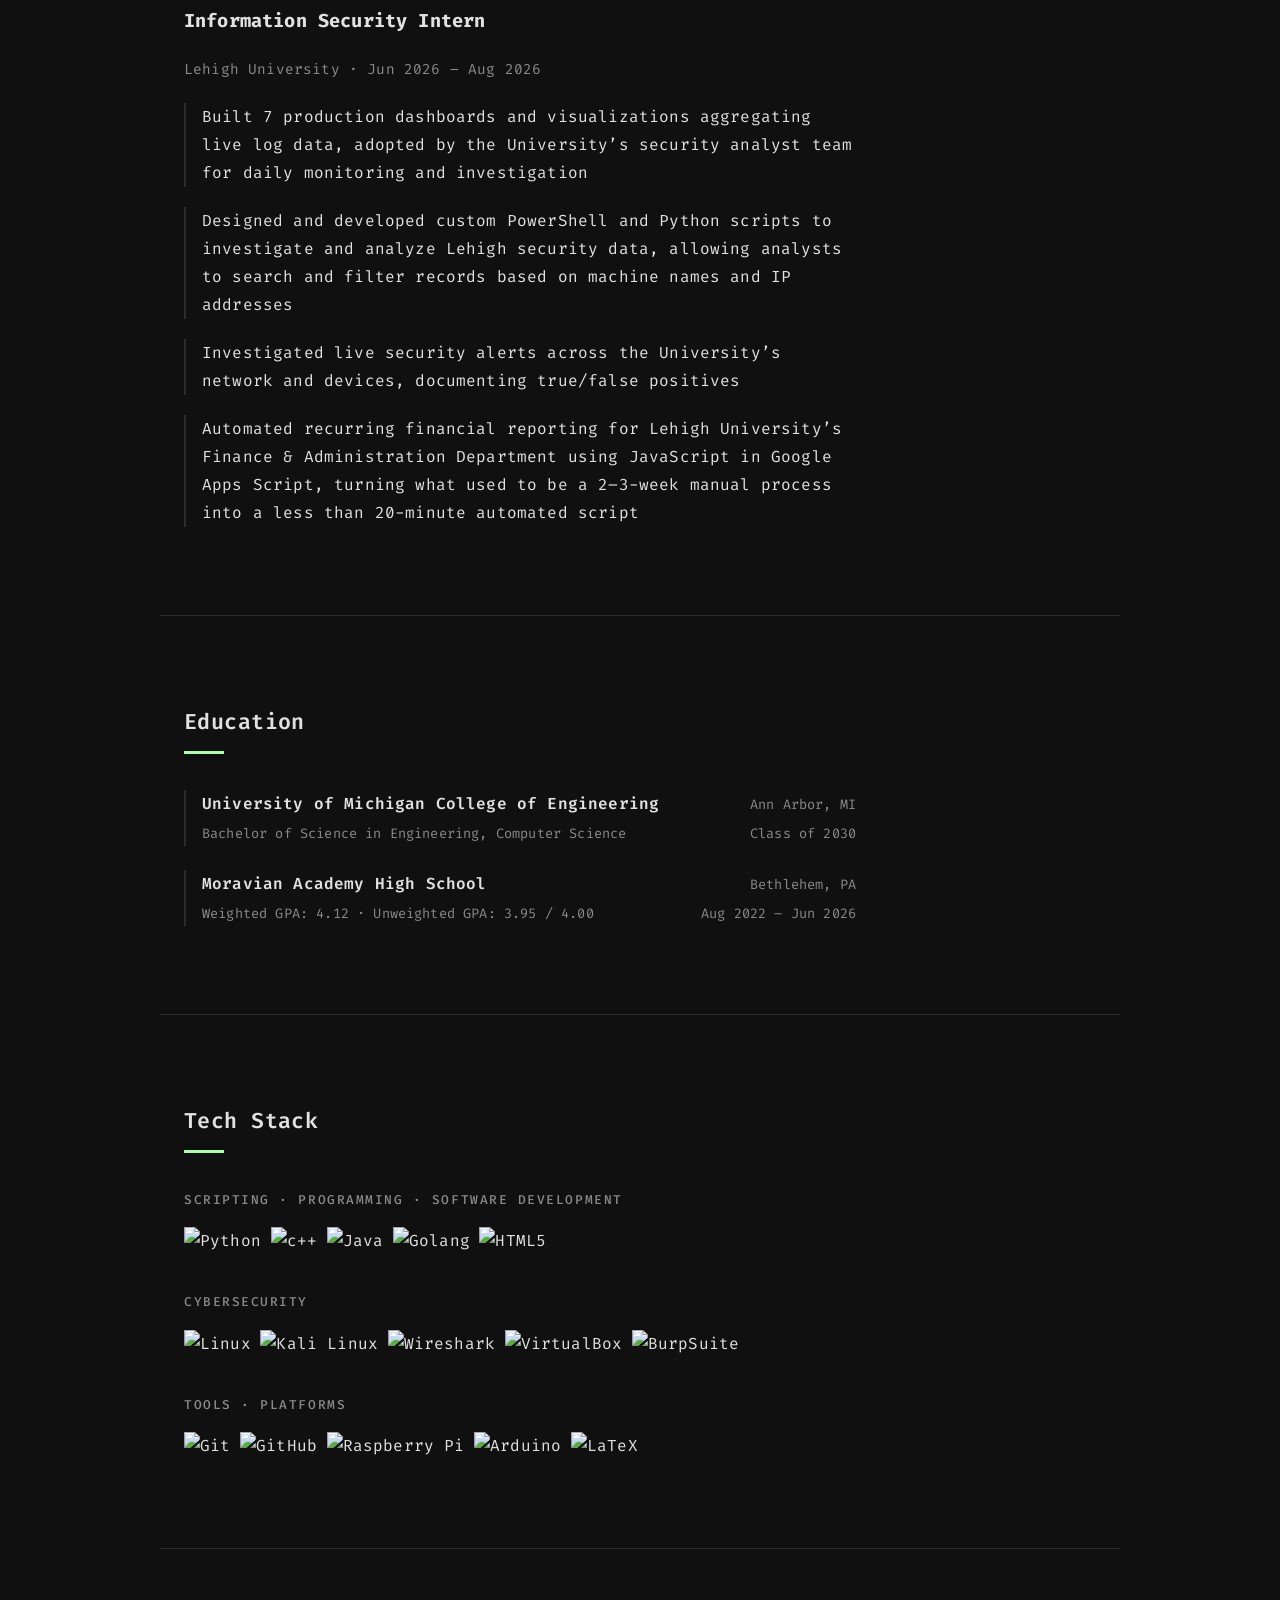
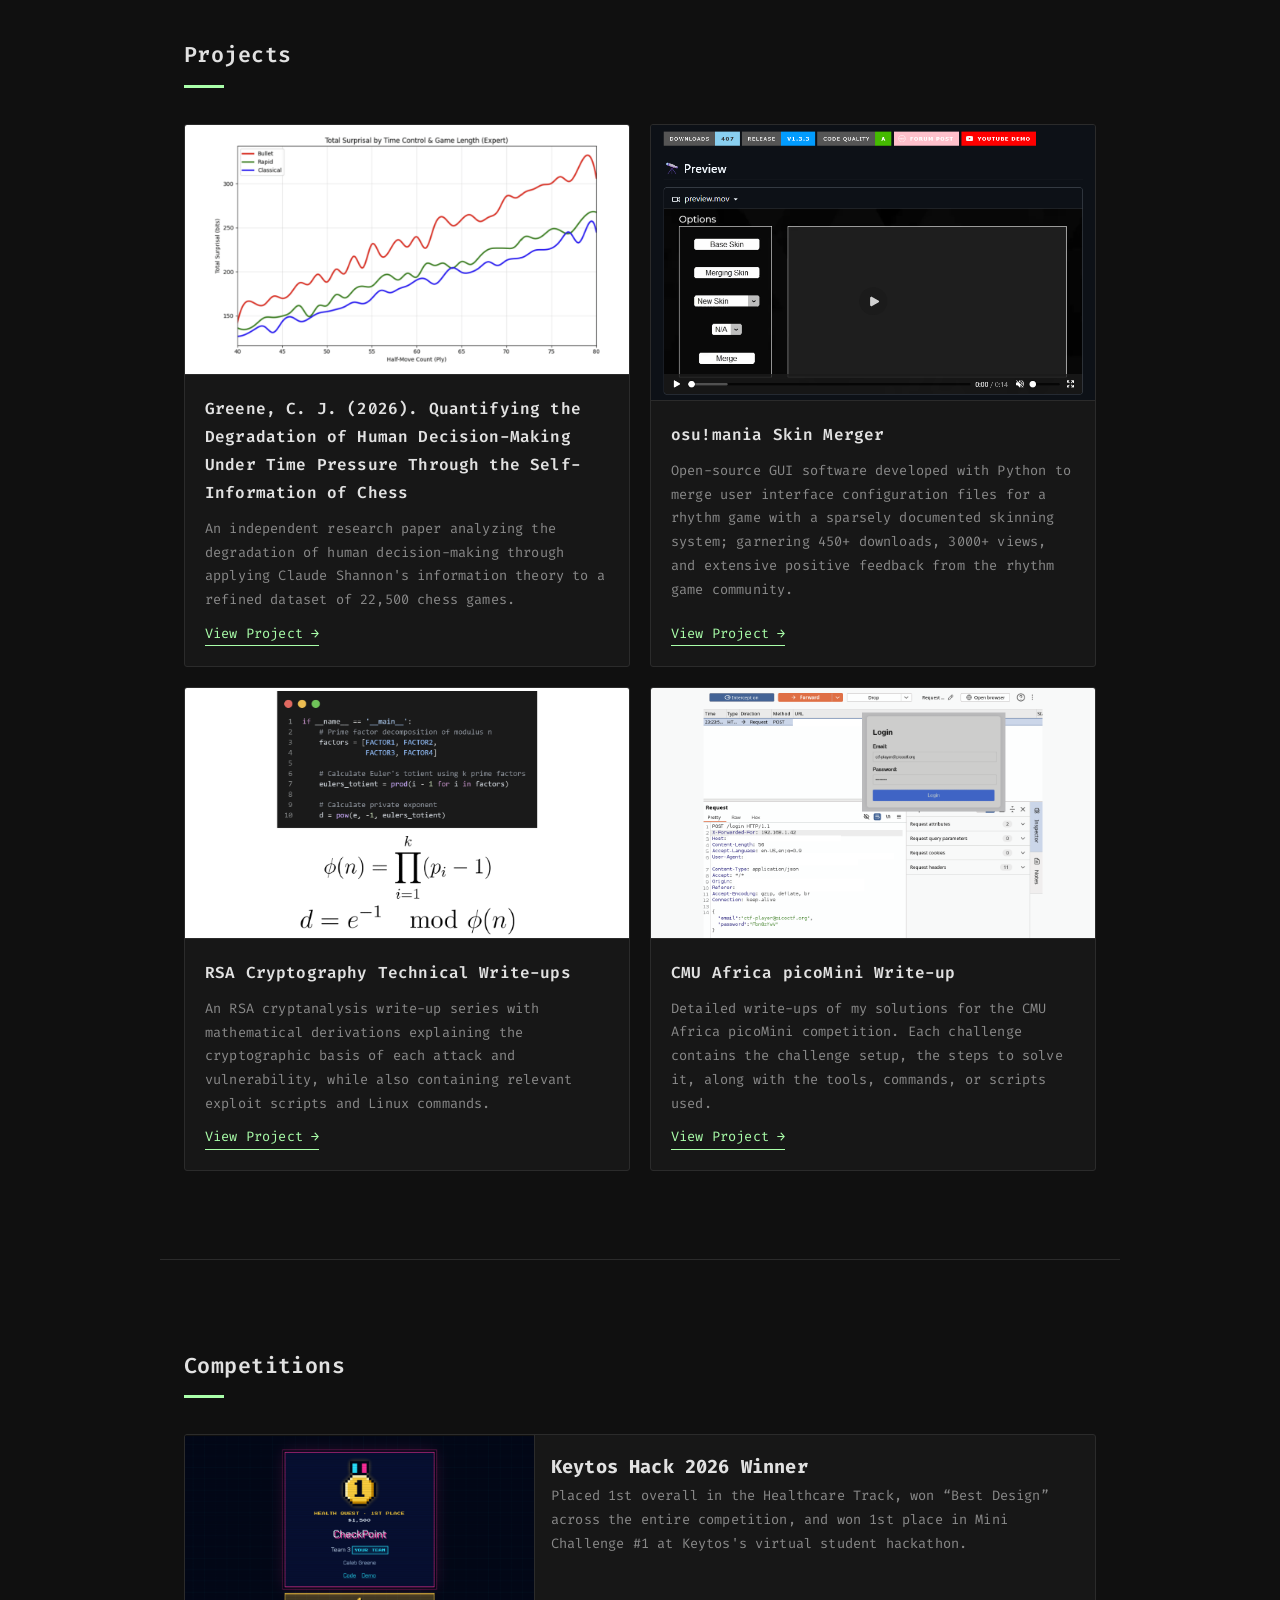
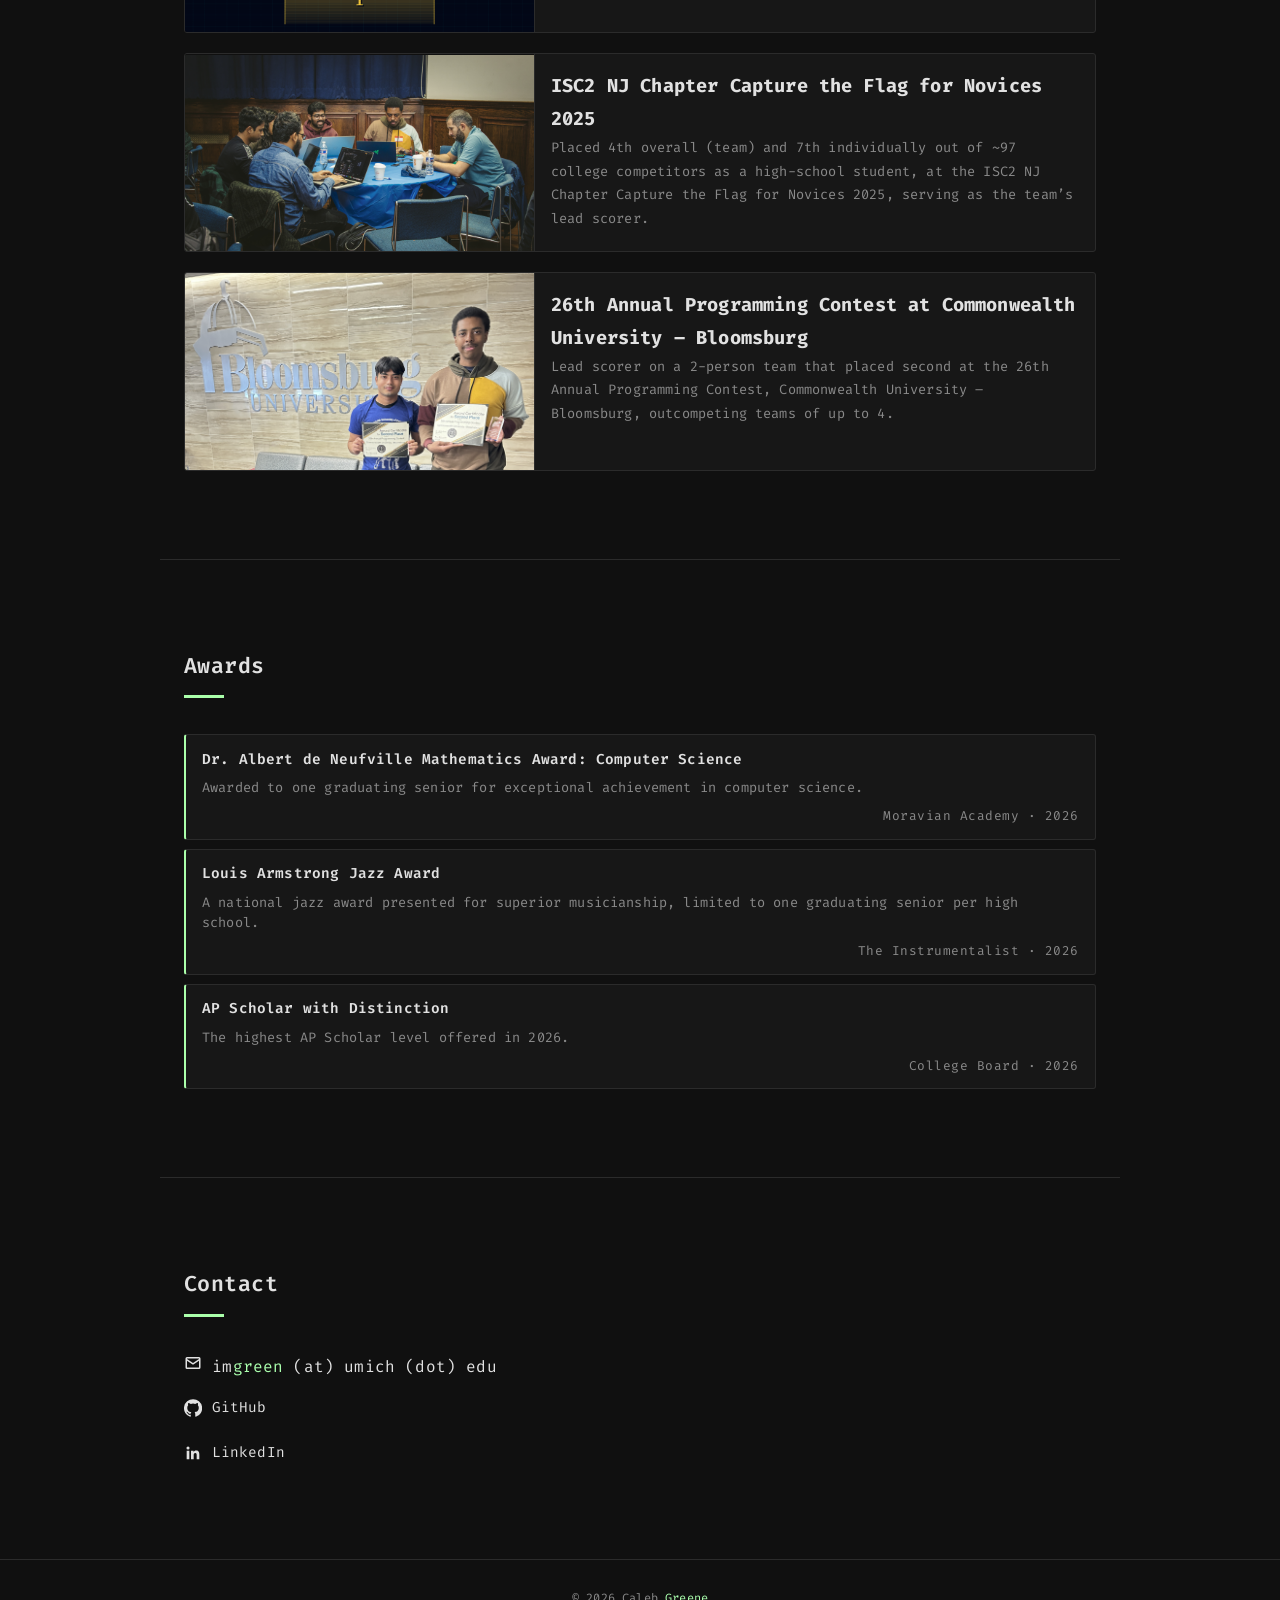
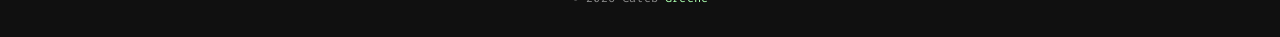
==== commit 18e8ace2: "updated Keytos Hack Entry" ====
--- a/index.html
+++ b/index.html
@@ -271,12 +271,12 @@
 
         <article class="competition-card">
           <div class="competition-thumb" aria-hidden="true">
-            <img src="assets/Keytos_Hack_Results.png" alt="Keytos Hack Results | Second Place Award, Best Design Award" />
-          </div>
-          <div class="body">
-            <h3>Keytos Hack 2026</h3>
+            <img src="assets/Keytos_Hackathon.png" alt="Keytos Hack Results | First Place Award, Best Design Award" />
+          </div>
+          <div class="body">
+            <h3>Keytos Hack 2026 Winner</h3>
             <p>
-              Placed 2nd overall in the Healthcare Track, won “Best Design” across the entire competition, and won 1st place in Mini Challenge #1 at Keytos's virtual student hackathon.
+              Placed 1st overall in the Healthcare Track, won “Best Design” across the entire competition, and won 1st place in Mini Challenge #1 at Keytos's virtual student hackathon.
             </p>
 
             <!--
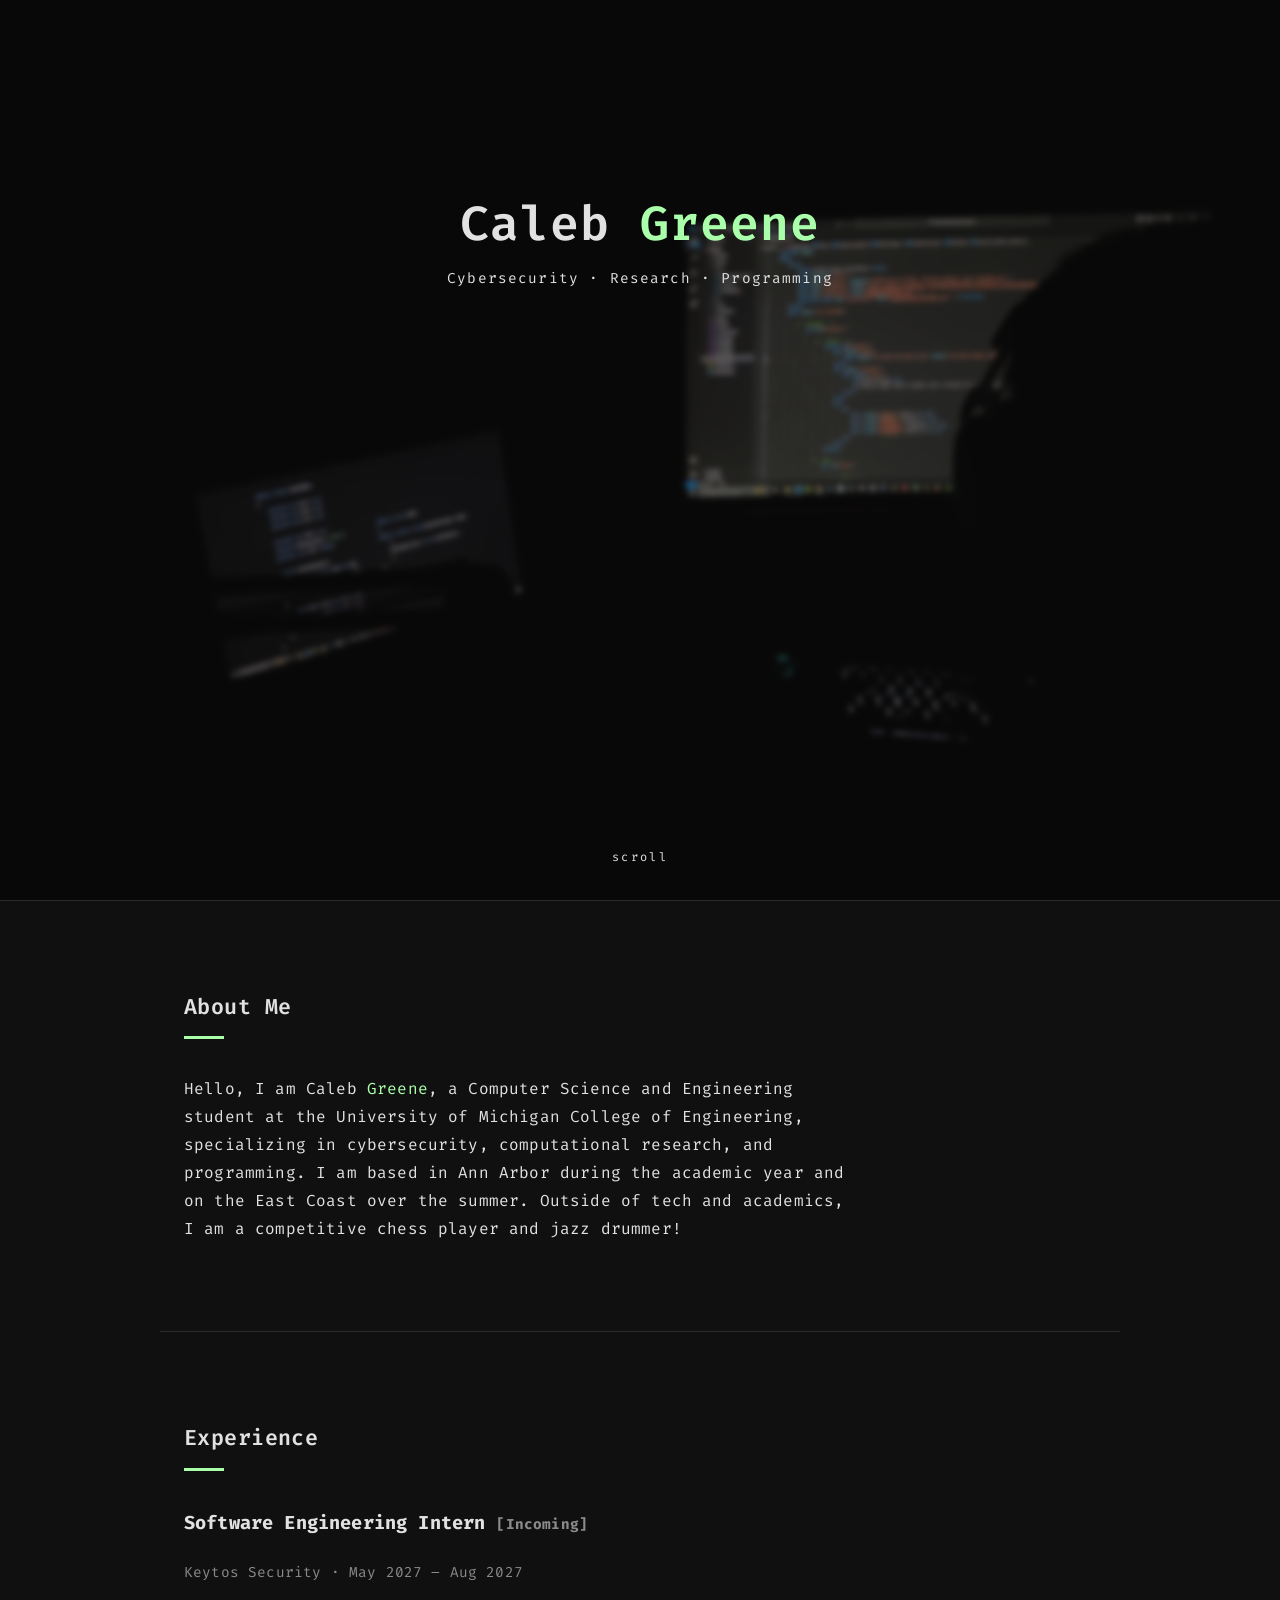
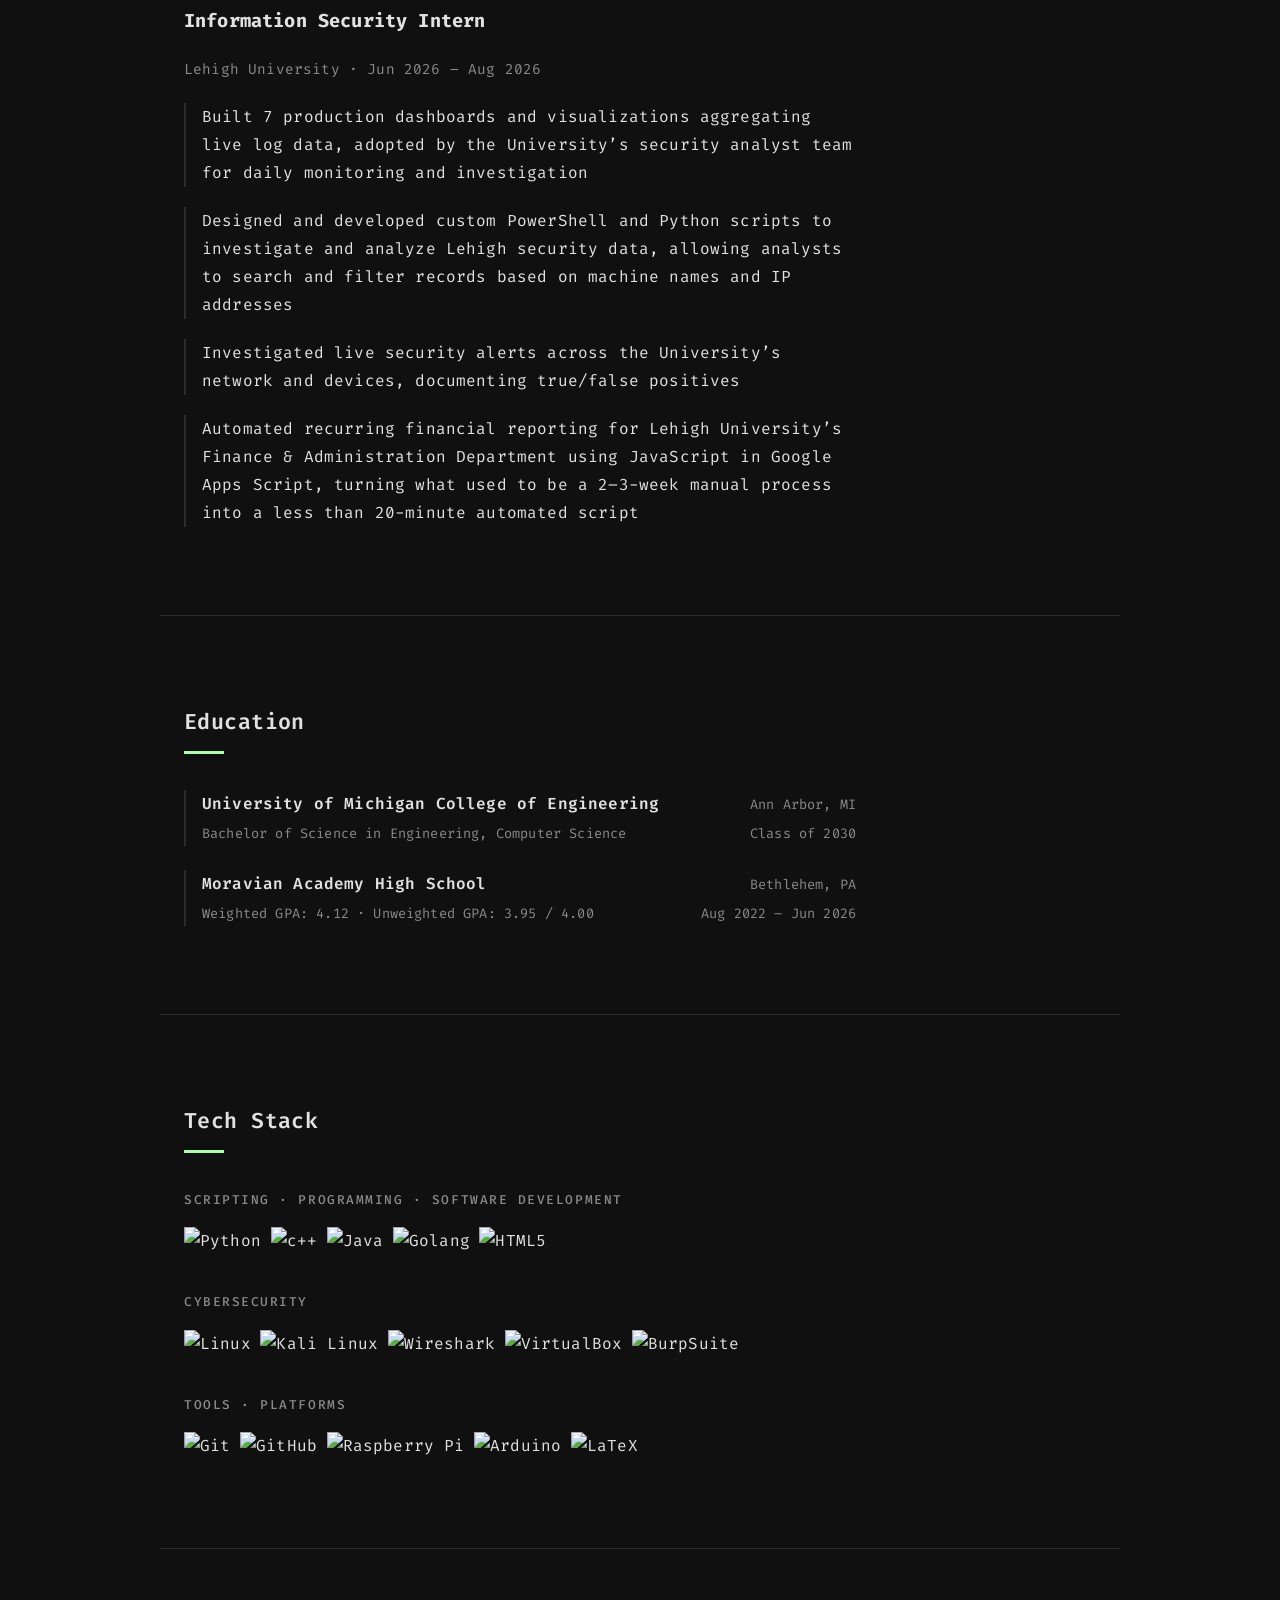
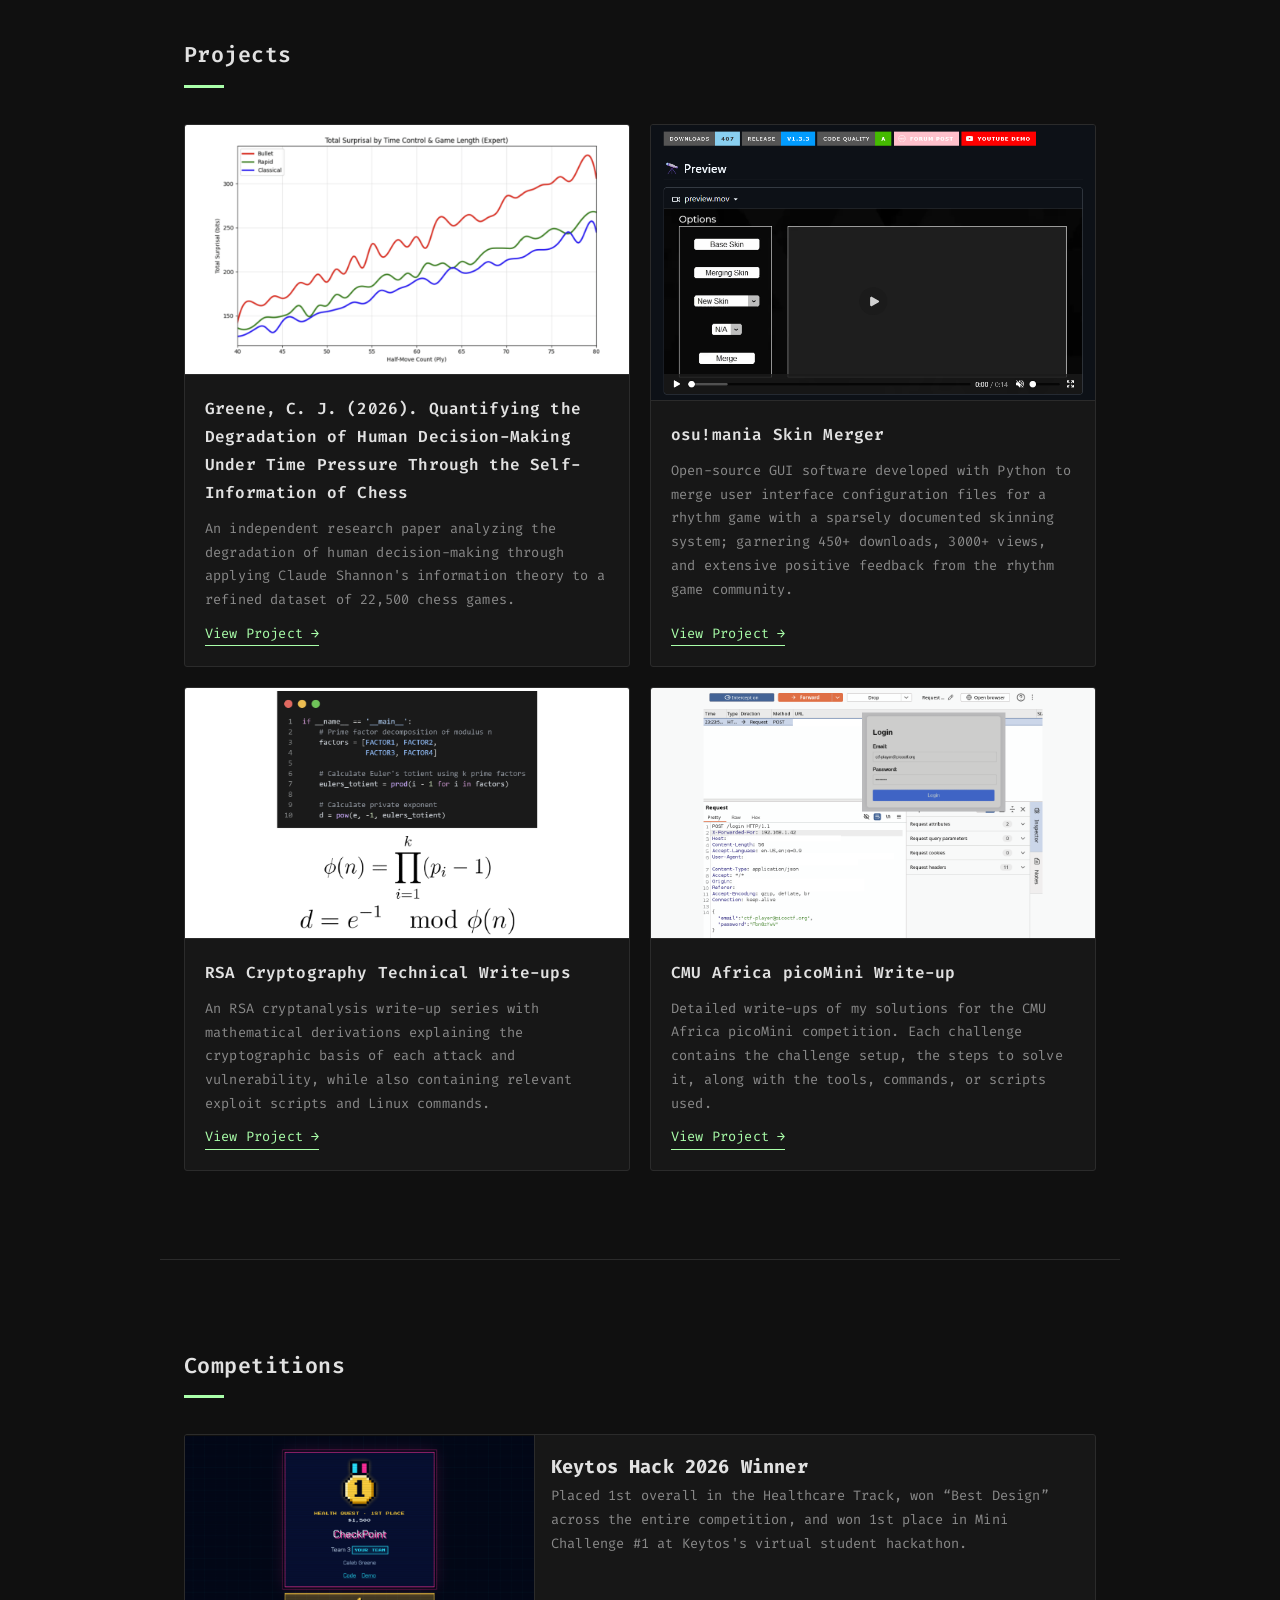
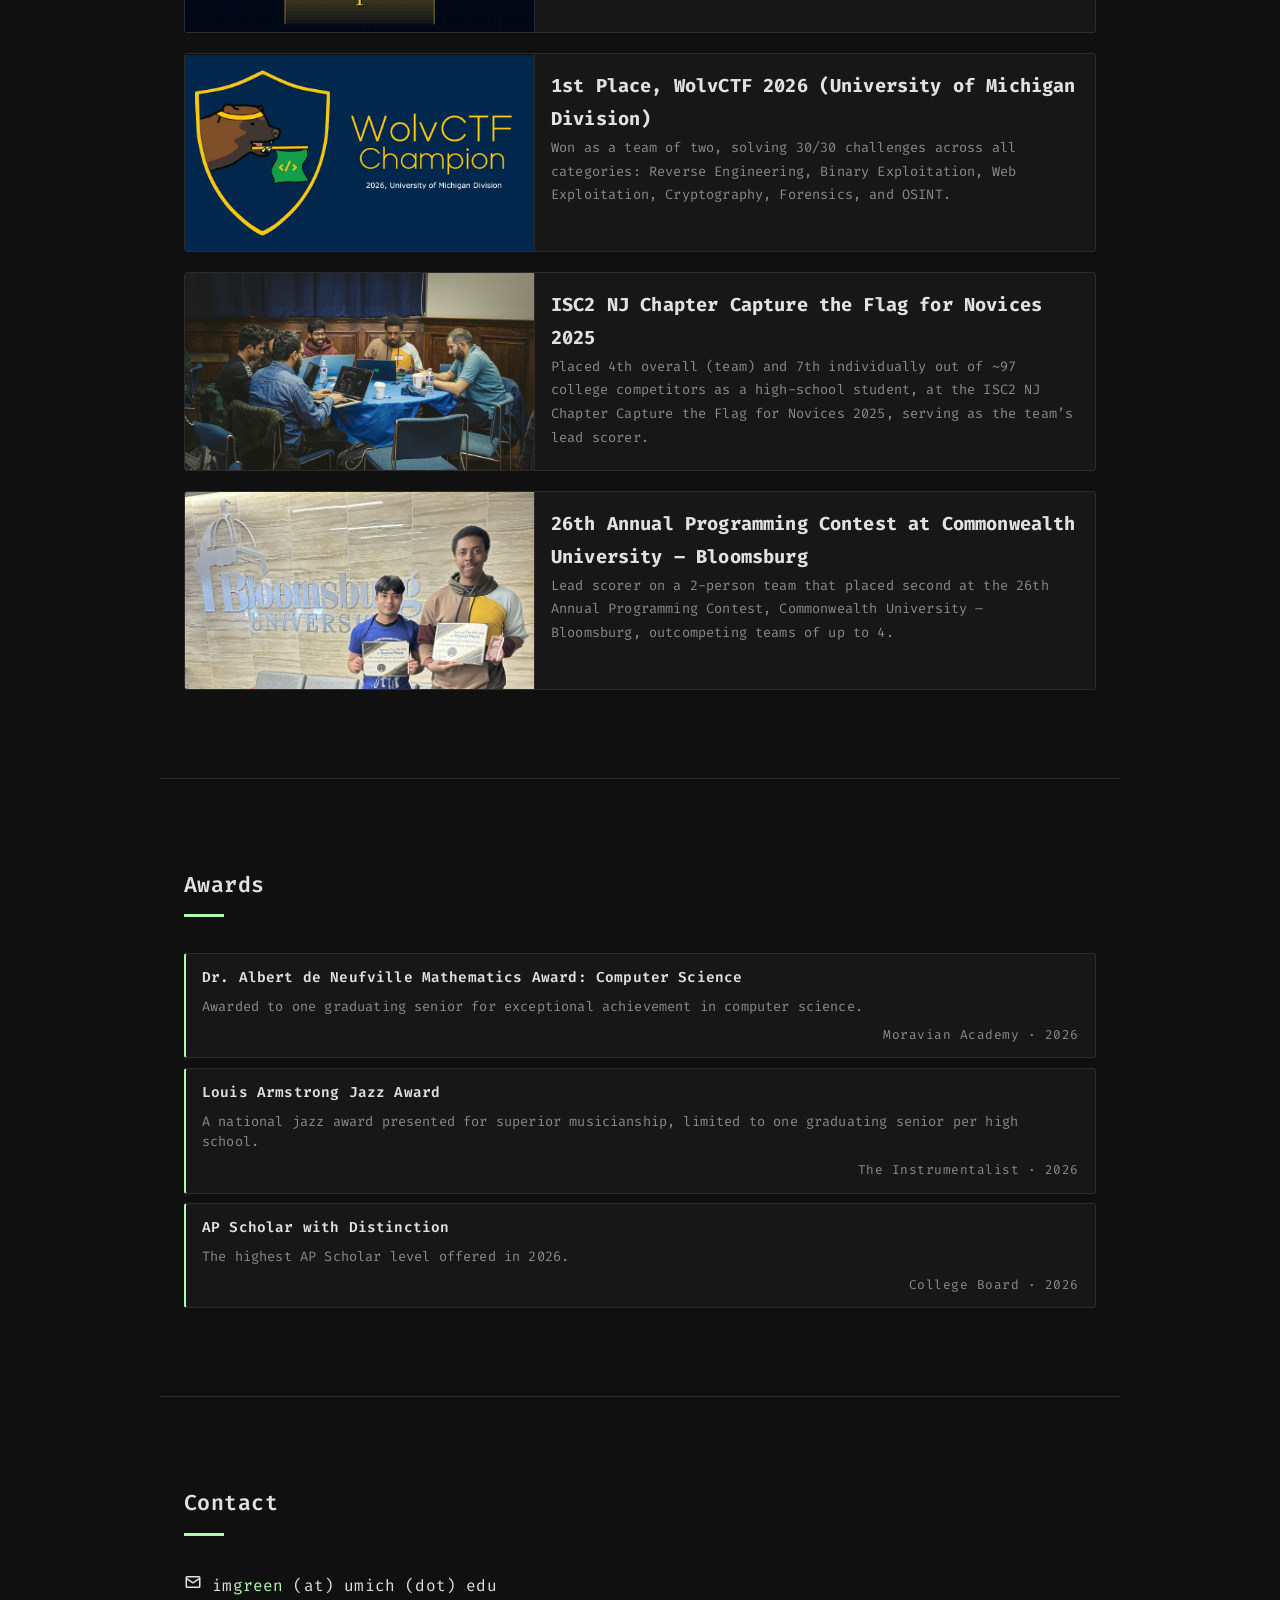
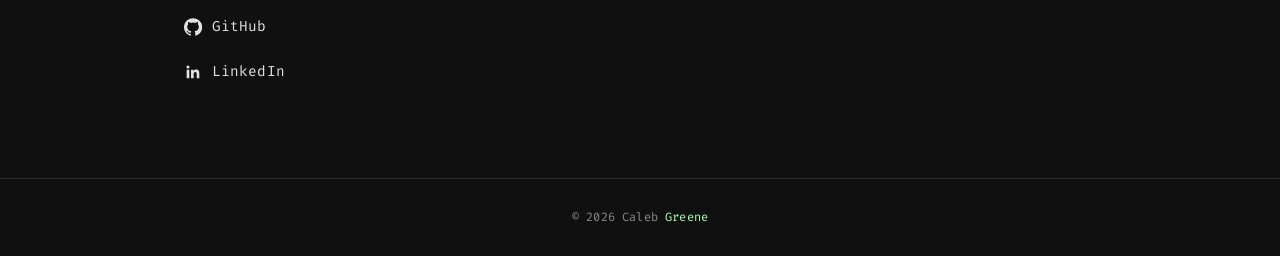
==== commit 3a3e7427: "added WolvCTF competition win :D" ====
--- a/index.html
+++ b/index.html
@@ -266,7 +266,6 @@
     <!-- ============================= competitions ============================= -->
     <section class="section reveal" id="competitions">
       <h2>Competitions</h2>
-
       <div class="competition-grid">
 
         <article class="competition-card">
@@ -278,12 +277,18 @@
             <p>
               Placed 1st overall in the Healthcare Track, won “Best Design” across the entire competition, and won 1st place in Mini Challenge #1 at Keytos's virtual student hackathon.
             </p>
-
-            <!--
-              Built CheckPoint, a web app that checks drug interactions across a person’s full medication regimen and suggests 
-              over-the-counter medication options for unrelated symptoms based on what they’re already taking. 
-            -->
-
+          </div>
+        </article>
+
+        <article class="competition-card">
+          <div class="competition-thumb" aria-hidden="true">
+            <img src="assets/WolvCTF_Thumbnail.png" alt="1st Place, WolvCTF 2026 (University of Michigan Division)" />
+          </div>
+          <div class="body">
+            <h3>1st Place, WolvCTF 2026 (University of Michigan Division)</h3>
+            <p>
+              Won as a team of two, solving 30/30 challenges across all categories: Reverse Engineering, Binary Exploitation, Web Exploitation, Cryptography, Forensics, and OSINT.
+            </p>
           </div>
         </article>
 
